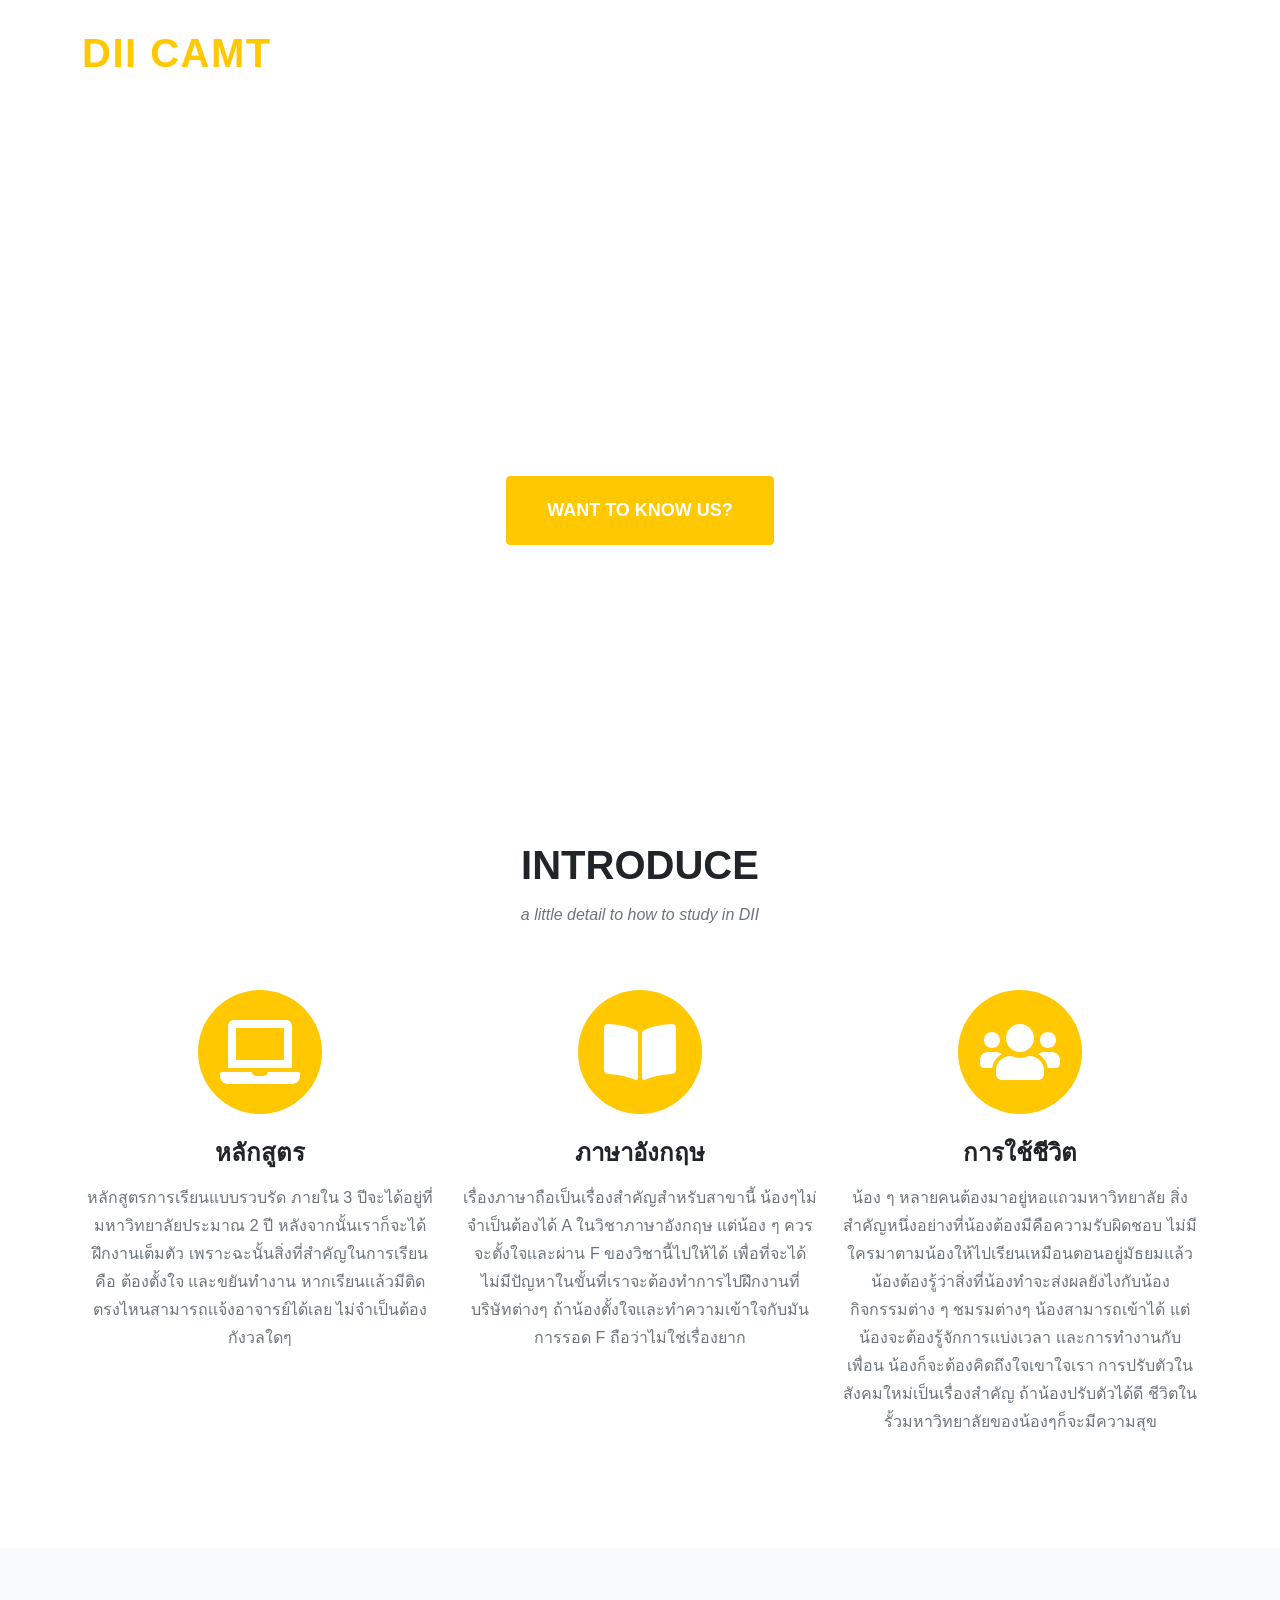
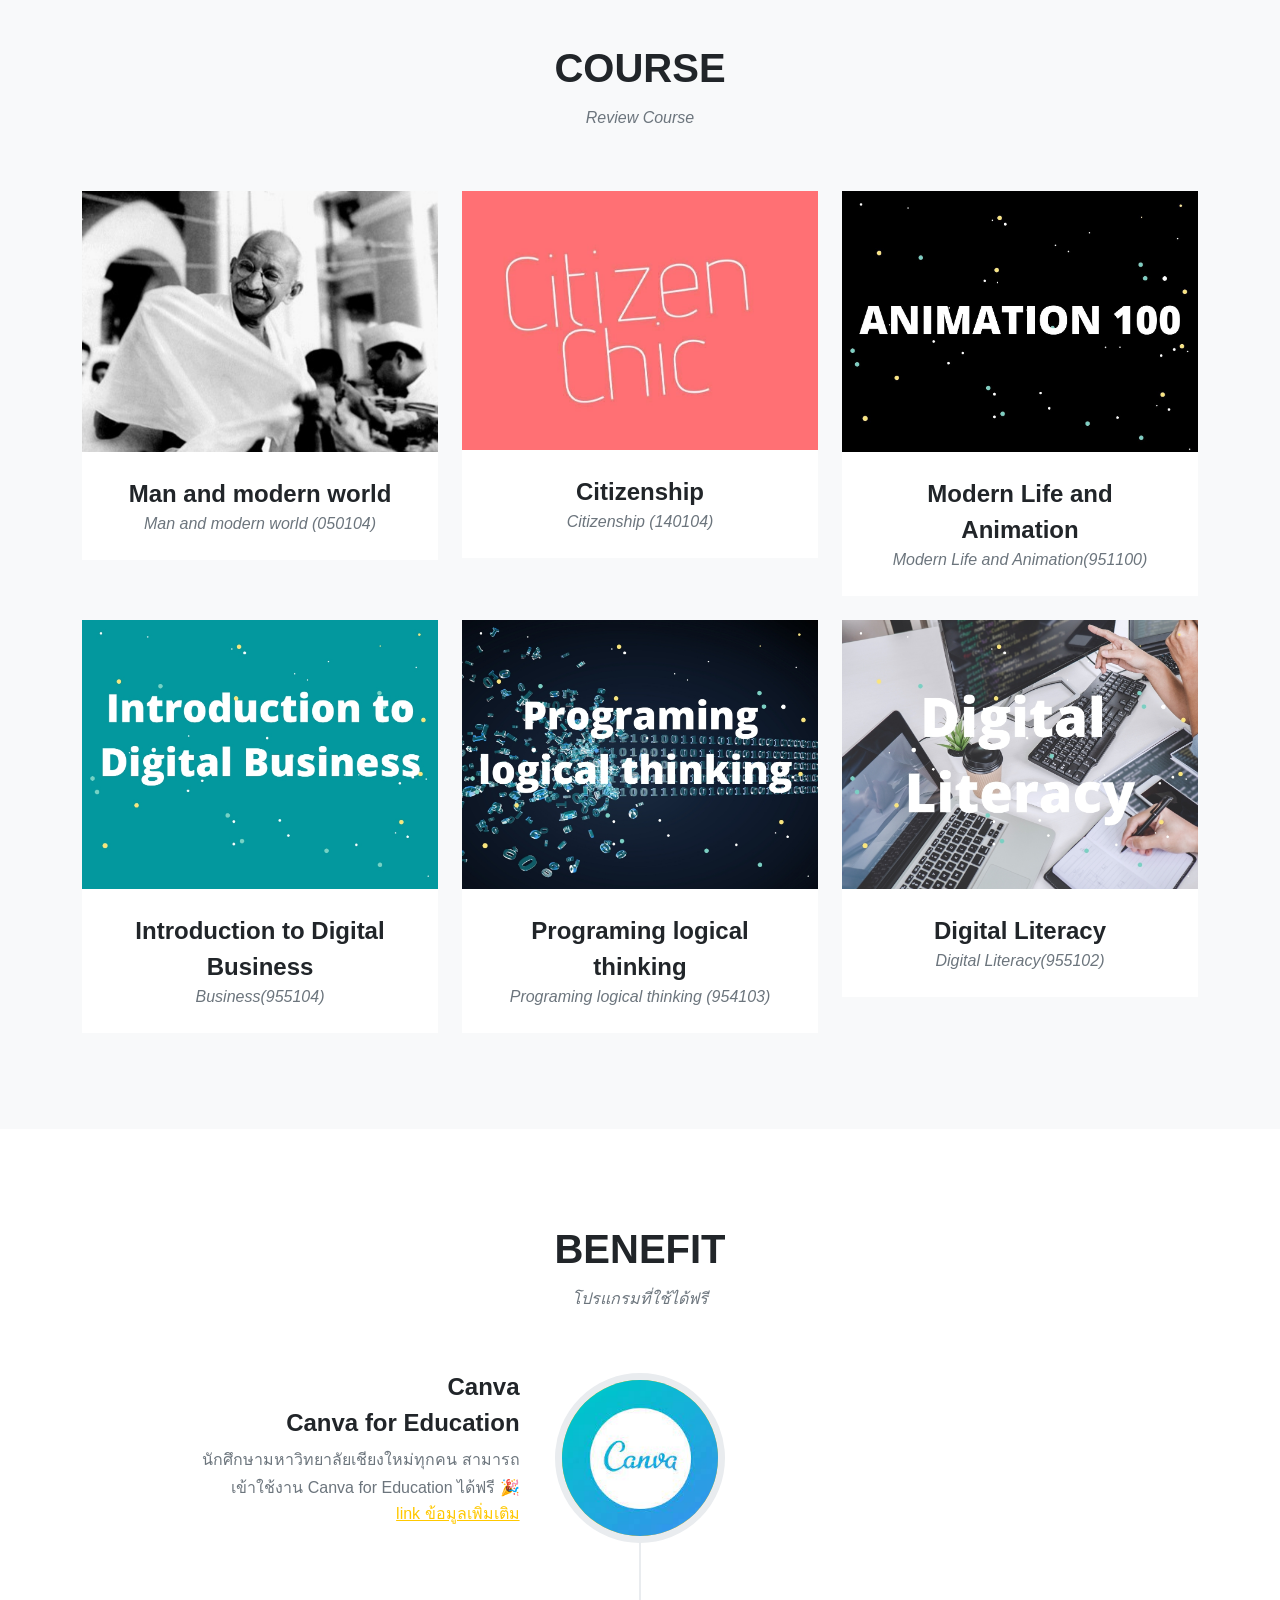
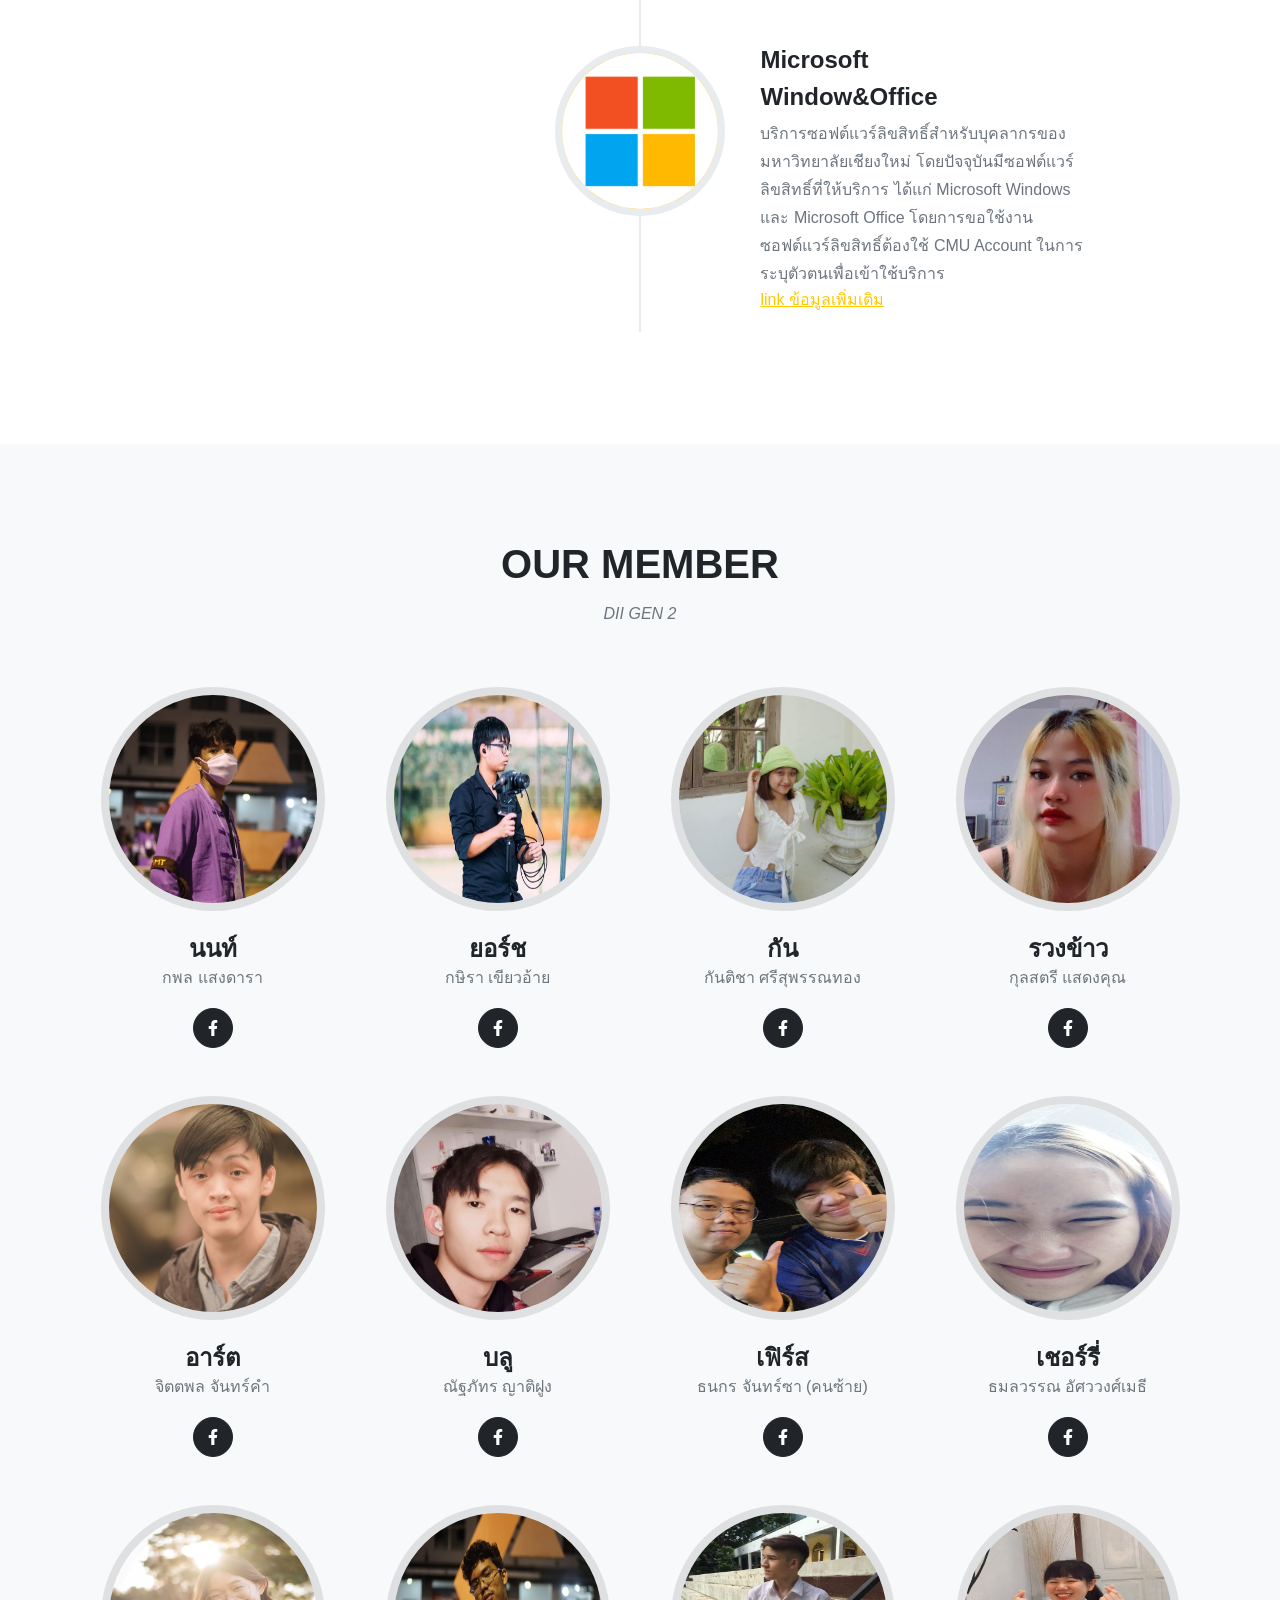
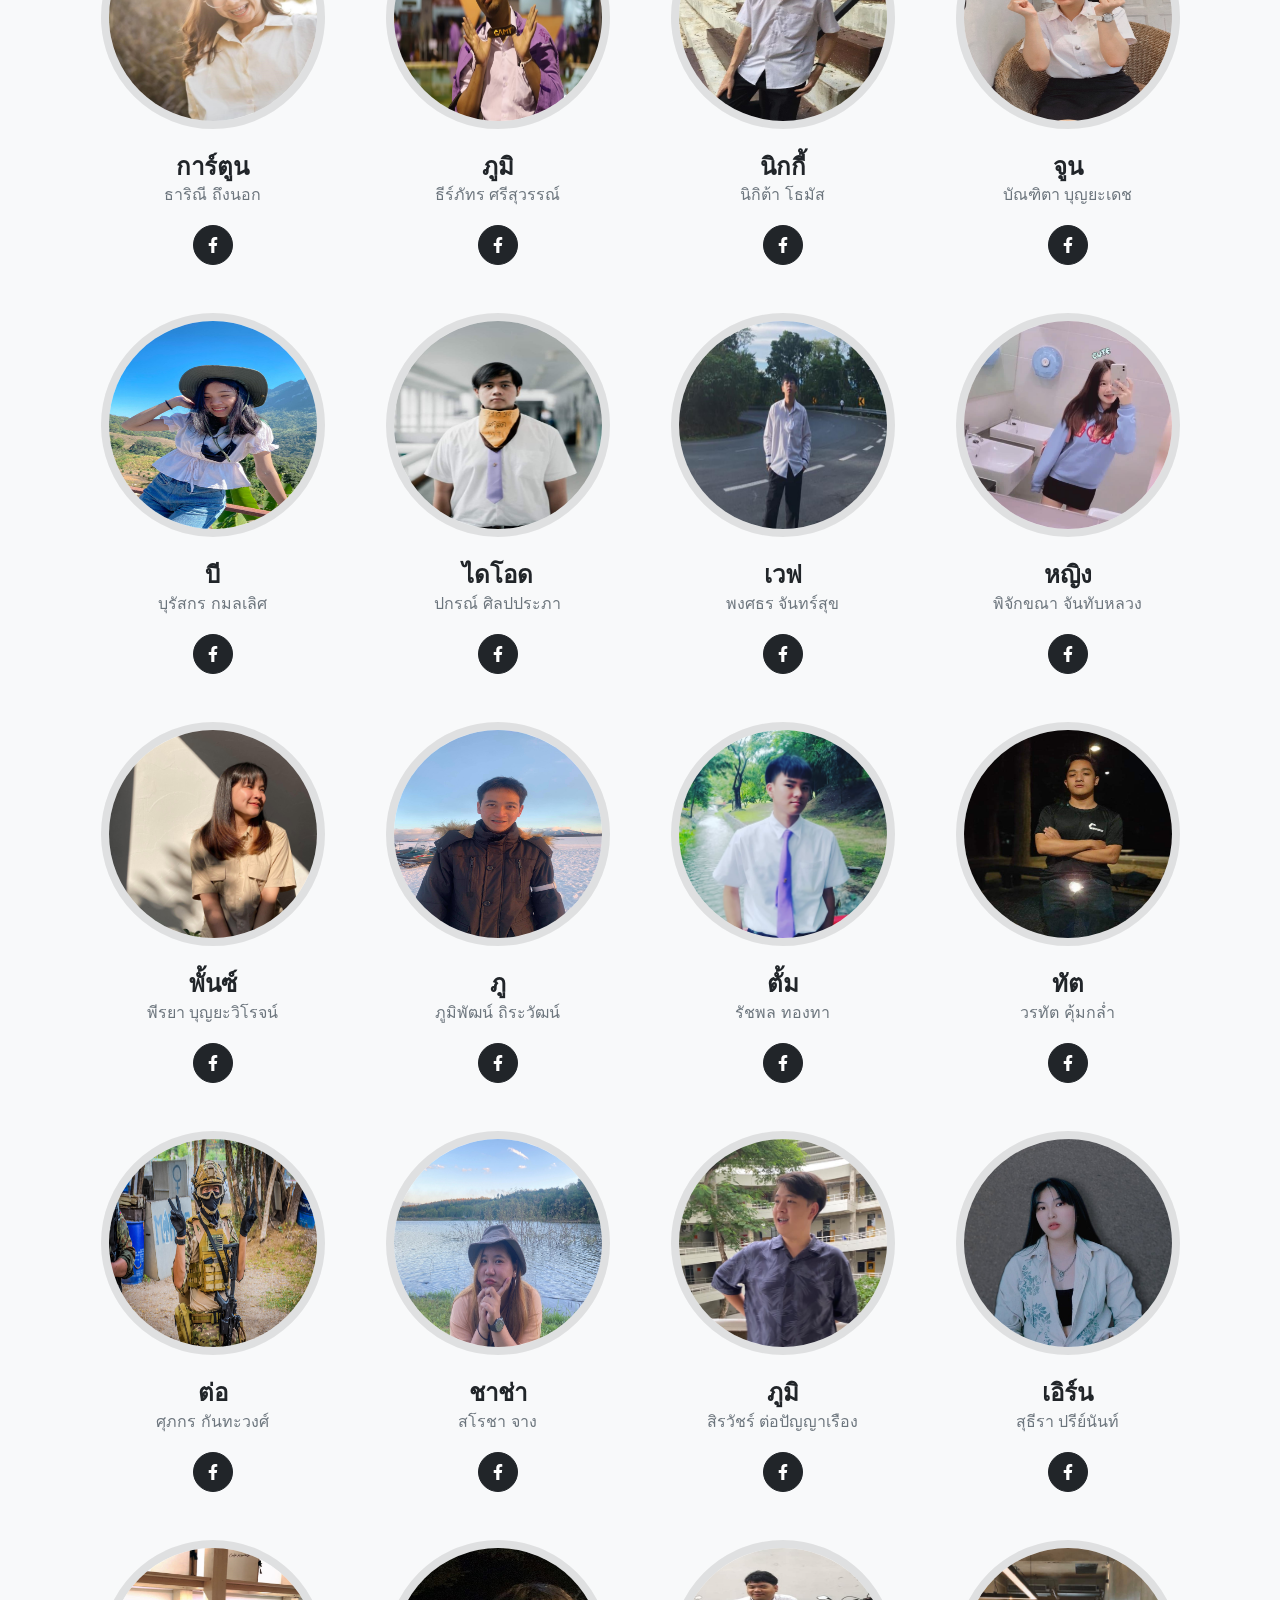
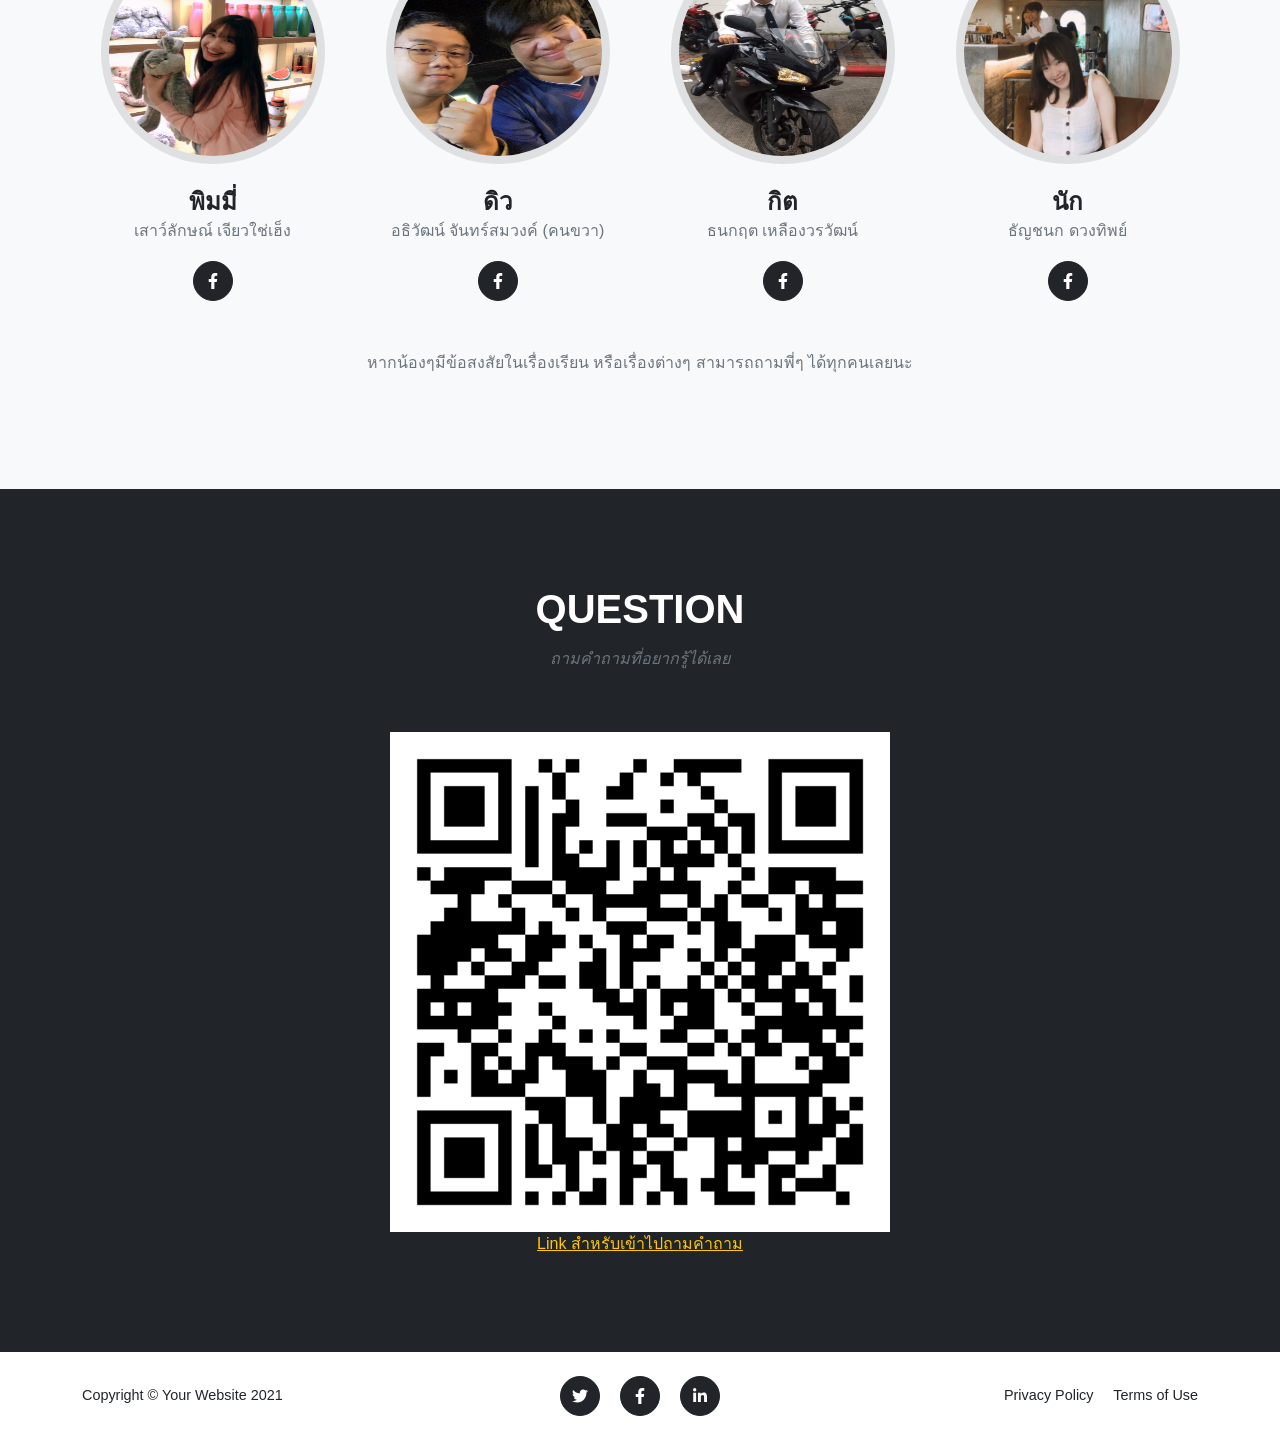
==== index.html @ f3d4d8ef "change name main file to index" ====
<!DOCTYPE html>
<!-- saved from url=(0051)https://sarocha-chang.github.io/introduce-Dii/#team -->
<html lang="en" class="fontawesome-i2svg-active fontawesome-i2svg-complete"><head><meta http-equiv="Content-Type" content="text/html; charset=UTF-8">
    
    <meta name="viewport" content="width=device-width, initial-scale=1, shrink-to-fit=no">
    <meta name="description" content="">
    <meta name="author" content="">
    <title>Introduce DII</title>
    <!-- Favicon-->
    <style type="text/css">svg:not(:root).svg-inline--fa{overflow:visible}.svg-inline--fa{display:inline-block;font-size:inherit;height:1em;overflow:visible;vertical-align:-.125em}.svg-inline--fa.fa-lg{vertical-align:-.225em}.svg-inline--fa.fa-w-1{width:.0625em}.svg-inline--fa.fa-w-2{width:.125em}.svg-inline--fa.fa-w-3{width:.1875em}.svg-inline--fa.fa-w-4{width:.25em}.svg-inline--fa.fa-w-5{width:.3125em}.svg-inline--fa.fa-w-6{width:.375em}.svg-inline--fa.fa-w-7{width:.4375em}.svg-inline--fa.fa-w-8{width:.5em}.svg-inline--fa.fa-w-9{width:.5625em}.svg-inline--fa.fa-w-10{width:.625em}.svg-inline--fa.fa-w-11{width:.6875em}.svg-inline--fa.fa-w-12{width:.75em}.svg-inline--fa.fa-w-13{width:.8125em}.svg-inline--fa.fa-w-14{width:.875em}.svg-inline--fa.fa-w-15{width:.9375em}.svg-inline--fa.fa-w-16{width:1em}.svg-inline--fa.fa-w-17{width:1.0625em}.svg-inline--fa.fa-w-18{width:1.125em}.svg-inline--fa.fa-w-19{width:1.1875em}.svg-inline--fa.fa-w-20{width:1.25em}.svg-inline--fa.fa-pull-left{margin-right:.3em;width:auto}.svg-inline--fa.fa-pull-right{margin-left:.3em;width:auto}.svg-inline--fa.fa-border{height:1.5em}.svg-inline--fa.fa-li{width:2em}.svg-inline--fa.fa-fw{width:1.25em}.fa-layers svg.svg-inline--fa{bottom:0;left:0;margin:auto;position:absolute;right:0;top:0}.fa-layers{display:inline-block;height:1em;position:relative;text-align:center;vertical-align:-.125em;width:1em}.fa-layers svg.svg-inline--fa{-webkit-transform-origin:center center;transform-origin:center center}.fa-layers-counter,.fa-layers-text{display:inline-block;position:absolute;text-align:center}.fa-layers-text{left:50%;top:50%;-webkit-transform:translate(-50%,-50%);transform:translate(-50%,-50%);-webkit-transform-origin:center center;transform-origin:center center}.fa-layers-counter{background-color:#ff253a;border-radius:1em;-webkit-box-sizing:border-box;box-sizing:border-box;color:#fff;height:1.5em;line-height:1;max-width:5em;min-width:1.5em;overflow:hidden;padding:.25em;right:0;text-overflow:ellipsis;top:0;-webkit-transform:scale(.25);transform:scale(.25);-webkit-transform-origin:top right;transform-origin:top right}.fa-layers-bottom-right{bottom:0;right:0;top:auto;-webkit-transform:scale(.25);transform:scale(.25);-webkit-transform-origin:bottom right;transform-origin:bottom right}.fa-layers-bottom-left{bottom:0;left:0;right:auto;top:auto;-webkit-transform:scale(.25);transform:scale(.25);-webkit-transform-origin:bottom left;transform-origin:bottom left}.fa-layers-top-right{right:0;top:0;-webkit-transform:scale(.25);transform:scale(.25);-webkit-transform-origin:top right;transform-origin:top right}.fa-layers-top-left{left:0;right:auto;top:0;-webkit-transform:scale(.25);transform:scale(.25);-webkit-transform-origin:top left;transform-origin:top left}.fa-lg{font-size:1.3333333333em;line-height:.75em;vertical-align:-.0667em}.fa-xs{font-size:.75em}.fa-sm{font-size:.875em}.fa-1x{font-size:1em}.fa-2x{font-size:2em}.fa-3x{font-size:3em}.fa-4x{font-size:4em}.fa-5x{font-size:5em}.fa-6x{font-size:6em}.fa-7x{font-size:7em}.fa-8x{font-size:8em}.fa-9x{font-size:9em}.fa-10x{font-size:10em}.fa-fw{text-align:center;width:1.25em}.fa-ul{list-style-type:none;margin-left:2.5em;padding-left:0}.fa-ul>li{position:relative}.fa-li{left:-2em;position:absolute;text-align:center;width:2em;line-height:inherit}.fa-border{border:solid .08em #eee;border-radius:.1em;padding:.2em .25em .15em}.fa-pull-left{float:left}.fa-pull-right{float:right}.fa.fa-pull-left,.fab.fa-pull-left,.fal.fa-pull-left,.far.fa-pull-left,.fas.fa-pull-left{margin-right:.3em}.fa.fa-pull-right,.fab.fa-pull-right,.fal.fa-pull-right,.far.fa-pull-right,.fas.fa-pull-right{margin-left:.3em}.fa-spin{-webkit-animation:fa-spin 2s infinite linear;animation:fa-spin 2s infinite linear}.fa-pulse{-webkit-animation:fa-spin 1s infinite steps(8);animation:fa-spin 1s infinite steps(8)}@-webkit-keyframes fa-spin{0%{-webkit-transform:rotate(0);transform:rotate(0)}100%{-webkit-transform:rotate(360deg);transform:rotate(360deg)}}@keyframes fa-spin{0%{-webkit-transform:rotate(0);transform:rotate(0)}100%{-webkit-transform:rotate(360deg);transform:rotate(360deg)}}.fa-rotate-90{-webkit-transform:rotate(90deg);transform:rotate(90deg)}.fa-rotate-180{-webkit-transform:rotate(180deg);transform:rotate(180deg)}.fa-rotate-270{-webkit-transform:rotate(270deg);transform:rotate(270deg)}.fa-flip-horizontal{-webkit-transform:scale(-1,1);transform:scale(-1,1)}.fa-flip-vertical{-webkit-transform:scale(1,-1);transform:scale(1,-1)}.fa-flip-both,.fa-flip-horizontal.fa-flip-vertical{-webkit-transform:scale(-1,-1);transform:scale(-1,-1)}:root .fa-flip-both,:root .fa-flip-horizontal,:root .fa-flip-vertical,:root .fa-rotate-180,:root .fa-rotate-270,:root .fa-rotate-90{-webkit-filter:none;filter:none}.fa-stack{display:inline-block;height:2em;position:relative;width:2.5em}.fa-stack-1x,.fa-stack-2x{bottom:0;left:0;margin:auto;position:absolute;right:0;top:0}.svg-inline--fa.fa-stack-1x{height:1em;width:1.25em}.svg-inline--fa.fa-stack-2x{height:2em;width:2.5em}.fa-inverse{color:#fff}.sr-only{border:0;clip:rect(0,0,0,0);height:1px;margin:-1px;overflow:hidden;padding:0;position:absolute;width:1px}.sr-only-focusable:active,.sr-only-focusable:focus{clip:auto;height:auto;margin:0;overflow:visible;position:static;width:auto}.svg-inline--fa .fa-primary{fill:var(--fa-primary-color,currentColor);opacity:1;opacity:var(--fa-primary-opacity,1)}.svg-inline--fa .fa-secondary{fill:var(--fa-secondary-color,currentColor);opacity:.4;opacity:var(--fa-secondary-opacity,.4)}.svg-inline--fa.fa-swap-opacity .fa-primary{opacity:.4;opacity:var(--fa-secondary-opacity,.4)}.svg-inline--fa.fa-swap-opacity .fa-secondary{opacity:1;opacity:var(--fa-primary-opacity,1)}.svg-inline--fa mask .fa-primary,.svg-inline--fa mask .fa-secondary{fill:#000}.fad.fa-inverse{color:#fff}</style><link rel="icon" type="image/x-icon" href="https://sarocha-chang.github.io/introduce-Dii/assets/logo.jpg">
    <!-- Font Awesome icons (free version)-->
    <script src="./Introduce DII_files/all.js" crossorigin="anonymous"></script>
    <!-- Google fonts-->
    <link href="./Introduce DII_files/css" rel="stylesheet" type="text/css">
    <link href="./Introduce DII_files/css(1)" rel="stylesheet" type="text/css">
    <!-- Core theme CSS (includes Bootstrap)-->
    <link href="./Introduce DII_files/styles.css" rel="stylesheet">
  <style>.d-none {
    display: none;
}
.invalid-feedback {
    display: none;
}
.btn.disabled {
    pointer-events: none;
    opacity: 0.65;
}</style></head>
  <body id="page-top" data-new-gr-c-s-check-loaded="14.1062.0" data-gr-ext-installed="" class="">
    <!-- Navigation-->
    <nav class="navbar navbar-expand-lg navbar-dark fixed-top" id="mainNav">
      <div class="container">
        <a class="navbar-brand" href="https://sarocha-chang.github.io/introduce-Dii/#page-top"><h1>DII CAMT</h1></a>
        <button class="navbar-toggler collapsed" type="button" data-bs-toggle="collapse" data-bs-target="#navbarResponsive" aria-controls="navbarResponsive" aria-expanded="false" aria-label="Toggle navigation">
          Menu
          <svg class="svg-inline--fa fa-bars fa-w-14 ms-1" aria-hidden="true" focusable="false" data-prefix="fas" data-icon="bars" role="img" xmlns="http://www.w3.org/2000/svg" viewBox="0 0 448 512" data-fa-i2svg=""><path fill="currentColor" d="M16 132h416c8.837 0 16-7.163 16-16V76c0-8.837-7.163-16-16-16H16C7.163 60 0 67.163 0 76v40c0 8.837 7.163 16 16 16zm0 160h416c8.837 0 16-7.163 16-16v-40c0-8.837-7.163-16-16-16H16c-8.837 0-16 7.163-16 16v40c0 8.837 7.163 16 16 16zm0 160h416c8.837 0 16-7.163 16-16v-40c0-8.837-7.163-16-16-16H16c-8.837 0-16 7.163-16 16v40c0 8.837 7.163 16 16 16z"></path></svg><!-- <i class="fas fa-bars ms-1"></i> Font Awesome fontawesome.com -->
        </button>
        <div class="navbar-collapse collapse" id="navbarResponsive">
          <ul class="navbar-nav text-uppercase ms-auto py-4 py-lg-0">
            <li class="nav-item">
              <a class="nav-link active" href="https://sarocha-chang.github.io/introduce-Dii/#services">Introduce</a>
            </li>
            <li class="nav-item">
              <a class="nav-link" href="https://sarocha-chang.github.io/introduce-Dii/#portfolio">Course</a>
            </li>
            <li class="nav-item">
              <a class="nav-link" href="https://sarocha-chang.github.io/introduce-Dii/#about">Benefit</a>
            </li>
            <li class="nav-item">
              <a class="nav-link" href="https://sarocha-chang.github.io/introduce-Dii/#team">Our Member</a>
            </li>
            <li class="nav-item">
              <a class="nav-link" href="https://sarocha-chang.github.io/introduce-Dii/#contact">Question ?</a>
            </li>
          </ul>
        </div>
      </div>
    </nav>
    <!-- Masthead-->
    <header class="masthead">
      <div class="container">
        <div class="masthead-subheading">Welcome To Our Website!</div>
        <div class="masthead-heading text-uppercase">It's Nice To Meet You</div>
        <a class="btn btn-primary btn-xl text-uppercase" href="https://sarocha-chang.github.io/introduce-Dii/#services">Want to know us?
        </a>
      </div>
    </header>
    <!-- Services-->
    <section class="page-section" id="services">
      <div class="container">
        <div class="text-center">
          <h2 class="section-heading text-uppercase">Introduce</h2>
          <h3 class="section-subheading text-muted">
            a little detail to how to study in DII
          </h3>
        </div>
        <div class="row text-center">
          <div class="col-md-4">
            <span class="fa-stack fa-4x">
              <svg class="svg-inline--fa fa-circle fa-w-16 fa-stack-2x text-primary" aria-hidden="true" focusable="false" data-prefix="fas" data-icon="circle" role="img" xmlns="http://www.w3.org/2000/svg" viewBox="0 0 512 512" data-fa-i2svg=""><path fill="currentColor" d="M256 8C119 8 8 119 8 256s111 248 248 248 248-111 248-248S393 8 256 8z"></path></svg><!-- <i class="fas fa-circle fa-stack-2x text-primary"></i> Font Awesome fontawesome.com -->
              <svg class="svg-inline--fa fa-laptop fa-w-20 fa-stack-1x fa-inverse" aria-hidden="true" focusable="false" data-prefix="fas" data-icon="laptop" role="img" xmlns="http://www.w3.org/2000/svg" viewBox="0 0 640 512" data-fa-i2svg=""><path fill="currentColor" d="M624 416H381.54c-.74 19.81-14.71 32-32.74 32H288c-18.69 0-33.02-17.47-32.77-32H16c-8.8 0-16 7.2-16 16v16c0 35.2 28.8 64 64 64h512c35.2 0 64-28.8 64-64v-16c0-8.8-7.2-16-16-16zM576 48c0-26.4-21.6-48-48-48H112C85.6 0 64 21.6 64 48v336h512V48zm-64 272H128V64h384v256z"></path></svg><!-- <i class="fas fa-laptop fa-stack-1x fa-inverse"></i> Font Awesome fontawesome.com -->
            </span>
            <h4 class="my-3">หลักสูตร</h4>
            <p class="text-muted">
              หลักสูตรการเรียนแบบรวบรัด ภายใน 3 ปีจะได้อยู่ที่มหาวิทยาลัยประมาณ
              2 ปี หลังจากนั้นเราก็จะได้ฝึกงานเต็มตัว
              เพราะฉะนั้นสิ่งที่สำคัญในการเรียนคือ ต้องตั้งใจ และขยันทำงาน
              หากเรียนเเล้วมีติดตรงไหนสามารถเเจ้งอาจารย์ได้เลย
              ไม่จำเป็นต้องกังวลใดๆ
            </p>
          </div>
          <div class="col-md-4">
            <span class="fa-stack fa-4x">
              <svg class="svg-inline--fa fa-circle fa-w-16 fa-stack-2x text-primary" aria-hidden="true" focusable="false" data-prefix="fas" data-icon="circle" role="img" xmlns="http://www.w3.org/2000/svg" viewBox="0 0 512 512" data-fa-i2svg=""><path fill="currentColor" d="M256 8C119 8 8 119 8 256s111 248 248 248 248-111 248-248S393 8 256 8z"></path></svg><!-- <i class="fas fa-circle fa-stack-2x text-primary"></i> Font Awesome fontawesome.com -->
              <svg class="svg-inline--fa fa-book-open fa-w-18 fa-stack-1x fa-inverse" aria-hidden="true" focusable="false" data-prefix="fas" data-icon="book-open" role="img" xmlns="http://www.w3.org/2000/svg" viewBox="0 0 576 512" data-fa-i2svg=""><path fill="currentColor" d="M542.22 32.05c-54.8 3.11-163.72 14.43-230.96 55.59-4.64 2.84-7.27 7.89-7.27 13.17v363.87c0 11.55 12.63 18.85 23.28 13.49 69.18-34.82 169.23-44.32 218.7-46.92 16.89-.89 30.02-14.43 30.02-30.66V62.75c.01-17.71-15.35-31.74-33.77-30.7zM264.73 87.64C197.5 46.48 88.58 35.17 33.78 32.05 15.36 31.01 0 45.04 0 62.75V400.6c0 16.24 13.13 29.78 30.02 30.66 49.49 2.6 149.59 12.11 218.77 46.95 10.62 5.35 23.21-1.94 23.21-13.46V100.63c0-5.29-2.62-10.14-7.27-12.99z"></path></svg><!-- <i class="fas fa-book-open fa-stack-1x fa-inverse"></i> Font Awesome fontawesome.com -->
            </span>
            <h4 class="my-3">ภาษาอังกฤษ</h4>
            <p class="text-muted">
              เรื่องภาษาถือเป็นเรื่องสำคัญสำหรับสาขานี้ น้องๆไม่จำเป็นต้องได้ A
              ในวิชาภาษาอังกฤษ แต่น้อง ๆ ควรจะตั้งใจเเละผ่าน F
              ของวิชานี้ไปให้ได้
              เพื่อที่จะได้ไม่มีปัญหาในขั้นที่เราจะต้องทำการไปฝึกงานที่บริษัทต่างๆ
              ถ้าน้องตั้งใจเเละทำความเข้าใจกับมัน การรอด F ถือว่าไม่ใช่เรื่องยาก
            </p>
          </div>
          <div class="col-md-4">
            <span class="fa-stack fa-4x">
              <svg class="svg-inline--fa fa-circle fa-w-16 fa-stack-2x text-primary" aria-hidden="true" focusable="false" data-prefix="fas" data-icon="circle" role="img" xmlns="http://www.w3.org/2000/svg" viewBox="0 0 512 512" data-fa-i2svg=""><path fill="currentColor" d="M256 8C119 8 8 119 8 256s111 248 248 248 248-111 248-248S393 8 256 8z"></path></svg><!-- <i class="fas fa-circle fa-stack-2x text-primary"></i> Font Awesome fontawesome.com -->
              <svg class="svg-inline--fa fa-users fa-w-20 fa-stack-1x fa-inverse" aria-hidden="true" focusable="false" data-prefix="fas" data-icon="users" role="img" xmlns="http://www.w3.org/2000/svg" viewBox="0 0 640 512" data-fa-i2svg=""><path fill="currentColor" d="M96 224c35.3 0 64-28.7 64-64s-28.7-64-64-64-64 28.7-64 64 28.7 64 64 64zm448 0c35.3 0 64-28.7 64-64s-28.7-64-64-64-64 28.7-64 64 28.7 64 64 64zm32 32h-64c-17.6 0-33.5 7.1-45.1 18.6 40.3 22.1 68.9 62 75.1 109.4h66c17.7 0 32-14.3 32-32v-32c0-35.3-28.7-64-64-64zm-256 0c61.9 0 112-50.1 112-112S381.9 32 320 32 208 82.1 208 144s50.1 112 112 112zm76.8 32h-8.3c-20.8 10-43.9 16-68.5 16s-47.6-6-68.5-16h-8.3C179.6 288 128 339.6 128 403.2V432c0 26.5 21.5 48 48 48h288c26.5 0 48-21.5 48-48v-28.8c0-63.6-51.6-115.2-115.2-115.2zm-223.7-13.4C161.5 263.1 145.6 256 128 256H64c-35.3 0-64 28.7-64 64v32c0 17.7 14.3 32 32 32h65.9c6.3-47.4 34.9-87.3 75.2-109.4z"></path></svg><!-- <i class="fas fa-users fa-stack-1x fa-inverse"></i> Font Awesome fontawesome.com -->
            </span>
            <h4 class="my-3">การใช้ชีวิต</h4>
            <p class="text-muted">
              น้อง ๆ หลายคนต้องมาอยู่หอแถวมหาวิทยาลัย
              สิ่งสำคัญหนึ่งอย่างที่น้องต้องมีคือความรับผิดชอบ
              ไม่มีใครมาตามน้องให้ไปเรียนเหมือนตอนอยู่มัธยมแล้ว
              น้องต้องรู้ว่าสิ่งที่น้องทำจะส่งผลยังไงกับน้อง กิจกรรมต่าง ๆ
              ชมรมต่างๆ น้องสามารถเข้าได้ แต่น้องจะต้องรู้จักการแบ่งเวลา
              เเละการทำงานกับเพื่อน น้องก็จะต้องคิดถึงใจเขาใจเรา
              การปรับตัวในสังคมใหม่เป็นเรื่องสำคัญ ถ้าน้องปรับตัวได้ดี
              ชีวิตในรั้วมหาวิทยาลัยของน้องๆก็จะมีความสุข
            </p>
          </div>
        </div>
      </div>
    </section>
    <!-- Portfolio Grid-->
    <section class="page-section bg-light" id="portfolio">
      <div class="container">
        <div class="text-center">
          <h2 class="section-heading text-uppercase">Course</h2>
          <h3 class="section-subheading text-muted">Review Course</h3>
        </div>
        <div class="row">
          <div class="col-lg-4 col-sm-6 mb-4">
            <!-- Portfolio item 1-->
            <div class="portfolio-item">
              <a class="portfolio-link" data-bs-toggle="modal" href="https://sarocha-chang.github.io/introduce-Dii/#portfolioModal1">
                <div class="portfolio-hover">
                  <div class="portfolio-hover-content">
                    <svg class="svg-inline--fa fa-plus fa-w-14 fa-3x" aria-hidden="true" focusable="false" data-prefix="fas" data-icon="plus" role="img" xmlns="http://www.w3.org/2000/svg" viewBox="0 0 448 512" data-fa-i2svg=""><path fill="currentColor" d="M416 208H272V64c0-17.67-14.33-32-32-32h-32c-17.67 0-32 14.33-32 32v144H32c-17.67 0-32 14.33-32 32v32c0 17.67 14.33 32 32 32h144v144c0 17.67 14.33 32 32 32h32c17.67 0 32-14.33 32-32V304h144c17.67 0 32-14.33 32-32v-32c0-17.67-14.33-32-32-32z"></path></svg><!-- <i class="fas fa-plus fa-3x"></i> Font Awesome fontawesome.com -->
                  </div>
                </div>
                <img class="img-fluid" src="./Introduce DII_files/man3.jpg" alt="...">
              </a>
              <div class="portfolio-caption">
                <div class="portfolio-caption-heading">
                  Man and modern world
                </div>
                <div class="portfolio-caption-subheading text-muted">
                  Man and modern world (050104)
                </div>
              </div>
            </div>
          </div>
          <div class="col-lg-4 col-sm-6 mb-4">
            <!-- Portfolio item 2-->
            <div class="portfolio-item">
              <a class="portfolio-link" data-bs-toggle="modal" href="https://sarocha-chang.github.io/introduce-Dii/#portfolioModal2">
                <div class="portfolio-hover">
                  <div class="portfolio-hover-content">
                    <svg class="svg-inline--fa fa-plus fa-w-14 fa-3x" aria-hidden="true" focusable="false" data-prefix="fas" data-icon="plus" role="img" xmlns="http://www.w3.org/2000/svg" viewBox="0 0 448 512" data-fa-i2svg=""><path fill="currentColor" d="M416 208H272V64c0-17.67-14.33-32-32-32h-32c-17.67 0-32 14.33-32 32v144H32c-17.67 0-32 14.33-32 32v32c0 17.67 14.33 32 32 32h144v144c0 17.67 14.33 32 32 32h32c17.67 0 32-14.33 32-32V304h144c17.67 0 32-14.33 32-32v-32c0-17.67-14.33-32-32-32z"></path></svg><!-- <i class="fas fa-plus fa-3x"></i> Font Awesome fontawesome.com -->
                  </div>
                </div>
                <img class="img-fluid" src="./Introduce DII_files/citi.jpg" alt="...">
              </a>
              <div class="portfolio-caption">
                <div class="portfolio-caption-heading">Citizenship</div>
                <div class="portfolio-caption-subheading text-muted">
                  Citizenship (140104)
                </div>
              </div>
            </div>
          </div>
          <div class="col-lg-4 col-sm-6 mb-4">
            <!-- Portfolio item 3-->
            <div class="portfolio-item">
              <a class="portfolio-link" data-bs-toggle="modal" href="https://sarocha-chang.github.io/introduce-Dii/#portfolioModal3">
                <div class="portfolio-hover">
                  <div class="portfolio-hover-content">
                    <svg class="svg-inline--fa fa-plus fa-w-14 fa-3x" aria-hidden="true" focusable="false" data-prefix="fas" data-icon="plus" role="img" xmlns="http://www.w3.org/2000/svg" viewBox="0 0 448 512" data-fa-i2svg=""><path fill="currentColor" d="M416 208H272V64c0-17.67-14.33-32-32-32h-32c-17.67 0-32 14.33-32 32v144H32c-17.67 0-32 14.33-32 32v32c0 17.67 14.33 32 32 32h144v144c0 17.67 14.33 32 32 32h32c17.67 0 32-14.33 32-32V304h144c17.67 0 32-14.33 32-32v-32c0-17.67-14.33-32-32-32z"></path></svg><!-- <i class="fas fa-plus fa-3x"></i> Font Awesome fontawesome.com -->
                  </div>
                </div>
                <img class="img-fluid" src="./Introduce DII_files/ani.jpg" alt="...">
              </a>
              <div class="portfolio-caption">
                <div class="portfolio-caption-heading">Modern Life and Animation</div>
                <div class="portfolio-caption-subheading text-muted">
                    Modern Life and Animation(951100)
                </div>
              </div>
            </div>
          </div>
          <div class="col-lg-4 col-sm-6 mb-4 mb-lg-0">
            <!-- Portfolio item 4-->
            <div class="portfolio-item">
              <a class="portfolio-link" data-bs-toggle="modal" href="https://sarocha-chang.github.io/introduce-Dii/#portfolioModal4">
                <div class="portfolio-hover">
                  <div class="portfolio-hover-content">
                    <svg class="svg-inline--fa fa-plus fa-w-14 fa-3x" aria-hidden="true" focusable="false" data-prefix="fas" data-icon="plus" role="img" xmlns="http://www.w3.org/2000/svg" viewBox="0 0 448 512" data-fa-i2svg=""><path fill="currentColor" d="M416 208H272V64c0-17.67-14.33-32-32-32h-32c-17.67 0-32 14.33-32 32v144H32c-17.67 0-32 14.33-32 32v32c0 17.67 14.33 32 32 32h144v144c0 17.67 14.33 32 32 32h32c17.67 0 32-14.33 32-32V304h144c17.67 0 32-14.33 32-32v-32c0-17.67-14.33-32-32-32z"></path></svg><!-- <i class="fas fa-plus fa-3x"></i> Font Awesome fontawesome.com -->
                  </div>
                </div>
                <img class="img-fluid" src="./Introduce DII_files/bs.jpg" alt="...">
              </a>
              <div class="portfolio-caption">
                <div class="portfolio-caption-heading">Introduction to Digital Business</div>
                <div class="portfolio-caption-subheading text-muted">
                    Business(955104)
                </div>
              </div>
            </div>
          </div>
          <div class="col-lg-4 col-sm-6 mb-4 mb-sm-0">
            <!-- Portfolio item 5-->
            <div class="portfolio-item">
              <a class="portfolio-link" data-bs-toggle="modal" href="https://sarocha-chang.github.io/introduce-Dii/#portfolioModal5">
                <div class="portfolio-hover">
                  <div class="portfolio-hover-content">
                    <svg class="svg-inline--fa fa-plus fa-w-14 fa-3x" aria-hidden="true" focusable="false" data-prefix="fas" data-icon="plus" role="img" xmlns="http://www.w3.org/2000/svg" viewBox="0 0 448 512" data-fa-i2svg=""><path fill="currentColor" d="M416 208H272V64c0-17.67-14.33-32-32-32h-32c-17.67 0-32 14.33-32 32v144H32c-17.67 0-32 14.33-32 32v32c0 17.67 14.33 32 32 32h144v144c0 17.67 14.33 32 32 32h32c17.67 0 32-14.33 32-32V304h144c17.67 0 32-14.33 32-32v-32c0-17.67-14.33-32-32-32z"></path></svg><!-- <i class="fas fa-plus fa-3x"></i> Font Awesome fontawesome.com -->
                  </div>
                </div>
                <img class="img-fluid" src="./Introduce DII_files/pj.jpg" alt="...">
              </a>
              <div class="portfolio-caption">
                <div class="portfolio-caption-heading">Programing logical thinking 
                </div>
                <div class="portfolio-caption-subheading text-muted">
                    Programing logical thinking (954103)
                </div>
              </div>
            </div>
          </div>
          <div class="col-lg-4 col-sm-6">
            <!-- Portfolio item 6-->
            <div class="portfolio-item">
              <a class="portfolio-link" data-bs-toggle="modal" href="https://sarocha-chang.github.io/introduce-Dii/#portfolioModal6">
                <div class="portfolio-hover">
                  <div class="portfolio-hover-content">
                    <svg class="svg-inline--fa fa-plus fa-w-14 fa-3x" aria-hidden="true" focusable="false" data-prefix="fas" data-icon="plus" role="img" xmlns="http://www.w3.org/2000/svg" viewBox="0 0 448 512" data-fa-i2svg=""><path fill="currentColor" d="M416 208H272V64c0-17.67-14.33-32-32-32h-32c-17.67 0-32 14.33-32 32v144H32c-17.67 0-32 14.33-32 32v32c0 17.67 14.33 32 32 32h144v144c0 17.67 14.33 32 32 32h32c17.67 0 32-14.33 32-32V304h144c17.67 0 32-14.33 32-32v-32c0-17.67-14.33-32-32-32z"></path></svg><!-- <i class="fas fa-plus fa-3x"></i> Font Awesome fontawesome.com -->
                  </div>
                </div>
                <img class="img-fluid" src="./Introduce DII_files/dl.jpg" alt="...">
              </a>
              <div class="portfolio-caption">
                <div class="portfolio-caption-heading">Digital Literacy</div>
                <div class="portfolio-caption-subheading text-muted">
                    Digital Literacy(955102)
                </div>
              </div>
            </div>
          </div>
        </div>
      </div>
    </section>
    <!-- About-->
    <section class="page-section" id="about">
      <div class="container">
        <div class="text-center">
          <h2 class="section-heading text-uppercase">Benefit</h2>
          <h3 class="section-subheading text-muted">
            โปรแกรมที่ใช้ได้ฟรี 
          </h3>
        </div>
        <ul class="timeline">
          <li>
            <div class="timeline-image">
              <img class="rounded-circle img-fluid" src="./Introduce DII_files/1.jpg" alt="...">
            </div>
            <div class="timeline-panel">
              <div class="timeline-heading">
                <h4>Canva</h4>
                <h4 class="subheading">Canva for Education</h4>
              </div>
              <div class="timeline-body">
                <p class="text-muted">
                    นักศึกษามหาวิทยาลัยเชียงใหม่ทุกคน 
                    สามารถเข้าใช้งาน Canva for Education ได้ฟรี 🎉
                </p>
                <a href="https://tlic.cmu.ac.th/cmu-canvas/">link ข้อมูลเพิ่มเติม</a>

              </div>
            </div>
          </li>
          <li class="timeline-inverted">
            <div class="timeline-image">
              <img class="rounded-circle img-fluid" src="./Introduce DII_files/2.jpg" alt="...">
            </div>
            <div class="timeline-panel">
              <div class="timeline-heading">
                <h4>Microsoft</h4>
                <h4 class="subheading">Window&amp;Office</h4>
              </div>
              <div class="timeline-body">
                <p class="text-muted">
                    บริการซอฟต์แวร์ลิขสิทธิ์สำหรับบุคลากรของมหาวิทยาลัยเชียงใหม่ โดยปัจจุบันมีซอฟต์แวร์ลิขสิทธิ์ที่ให้บริการ ได้แก่ Microsoft Windows และ Microsoft Office โดยการขอใช้งานซอฟต์แวร์ลิขสิทธิ์ต้องใช้ CMU Account ในการระบุตัวตนเพื่อเข้าใช้บริการ
                </p>
                <a href="https://itsc.cmu.ac.th/services/54">link ข้อมูลเพิ่มเติม</a>

              </div>
            </div>
        

    </li></ul></div></section>
    <!-- Team-->
    <section class="page-section bg-light" id="team">
      <div class="container">
        <div class="text-center">
          <h2 class="section-heading text-uppercase">Our Member</h2>
          <h3 class="section-subheading text-muted">DII GEN 2</h3>
        </div>
        <div class="row">
          <div class="col-lg-3">
            <div class="team-member">
              <img class="mx-auto rounded-circle" src="./Introduce DII_files/non.jpg" alt="...">
              <h4>นนท์</h4>
              <p class="text-muted">กพล แสงดารา</p>
              <a class="btn btn-dark btn-social mx-2" href="https://www.facebook.com/maca.radis" target="_blank"><svg class="svg-inline--fa fa-facebook-f fa-w-10" aria-hidden="true" focusable="false" data-prefix="fab" data-icon="facebook-f" role="img" xmlns="http://www.w3.org/2000/svg" viewBox="0 0 320 512" data-fa-i2svg=""><path fill="currentColor" d="M279.14 288l14.22-92.66h-88.91v-60.13c0-25.35 12.42-50.06 52.24-50.06h40.42V6.26S260.43 0 225.36 0c-73.22 0-121.08 44.38-121.08 124.72v70.62H22.89V288h81.39v224h100.17V288z"></path></svg><!-- <i class="fab fa-facebook-f"></i> Font Awesome fontawesome.com --></a>
            </div>
          </div>
          <div class="col-lg-3">
            <div class="team-member">
              <img class="mx-auto rounded-circle" src="./Introduce DII_files/yot.jpg" alt="...">
              <h4>ยอร์ช</h4>
              <p class="text-muted">กษิรา เขียวอ้าย</p>
              <a class="btn btn-dark btn-social mx-2" href="https://www.facebook.com/IShiroIPhoto" target="_blank"><svg class="svg-inline--fa fa-facebook-f fa-w-10" aria-hidden="true" focusable="false" data-prefix="fab" data-icon="facebook-f" role="img" xmlns="http://www.w3.org/2000/svg" viewBox="0 0 320 512" data-fa-i2svg=""><path fill="currentColor" d="M279.14 288l14.22-92.66h-88.91v-60.13c0-25.35 12.42-50.06 52.24-50.06h40.42V6.26S260.43 0 225.36 0c-73.22 0-121.08 44.38-121.08 124.72v70.62H22.89V288h81.39v224h100.17V288z"></path></svg><!-- <i class="fab fa-facebook-f"></i> Font Awesome fontawesome.com --></a>
            </div>
          </div>
          <div class="col-lg-3">
            <div class="team-member">
              <img class="mx-auto rounded-circle" src="./Introduce DII_files/kan.jpg" alt="...">
              <h4>กัน</h4>
              <p class="text-muted">กันติชา ศรีสุพรรณทอง</p>
              <a class="btn btn-dark btn-social mx-2" href="https://www.facebook.com/kanticha.srisupanthong" target="_blank"><svg class="svg-inline--fa fa-facebook-f fa-w-10" aria-hidden="true" focusable="false" data-prefix="fab" data-icon="facebook-f" role="img" xmlns="http://www.w3.org/2000/svg" viewBox="0 0 320 512" data-fa-i2svg=""><path fill="currentColor" d="M279.14 288l14.22-92.66h-88.91v-60.13c0-25.35 12.42-50.06 52.24-50.06h40.42V6.26S260.43 0 225.36 0c-73.22 0-121.08 44.38-121.08 124.72v70.62H22.89V288h81.39v224h100.17V288z"></path></svg><!-- <i class="fab fa-facebook-f"></i> Font Awesome fontawesome.com --></a>
            </div>
          </div>
          <div class="col-lg-3">
            <div class="team-member">
              <img class="mx-auto rounded-circle" src="./Introduce DII_files/kh.jpg" alt="...">
              <h4>รวงข้าว</h4>
              <p class="text-muted">กุลสตรี แสดงคุณ</p>
              <a class="btn btn-dark btn-social mx-2" href="https://www.facebook.com/profile.php?id=100010257607167" target="_blank"><svg class="svg-inline--fa fa-facebook-f fa-w-10" aria-hidden="true" focusable="false" data-prefix="fab" data-icon="facebook-f" role="img" xmlns="http://www.w3.org/2000/svg" viewBox="0 0 320 512" data-fa-i2svg=""><path fill="currentColor" d="M279.14 288l14.22-92.66h-88.91v-60.13c0-25.35 12.42-50.06 52.24-50.06h40.42V6.26S260.43 0 225.36 0c-73.22 0-121.08 44.38-121.08 124.72v70.62H22.89V288h81.39v224h100.17V288z"></path></svg><!-- <i class="fab fa-facebook-f"></i> Font Awesome fontawesome.com --></a>
            </div>
          </div>
        </div>
        <div class="row">
          <div class="col-lg-3">
            <div class="team-member">
              <img class="mx-auto rounded-circle" src="./Introduce DII_files/art.png" alt="...">
              <h4>อาร์ต</h4>
              <p class="text-muted">จิตตพล จันทร์คำ</p>
              <a class="btn btn-dark btn-social mx-2" href="https://www.facebook.com/artjittapoun.chankum" target="_blank"><svg class="svg-inline--fa fa-facebook-f fa-w-10" aria-hidden="true" focusable="false" data-prefix="fab" data-icon="facebook-f" role="img" xmlns="http://www.w3.org/2000/svg" viewBox="0 0 320 512" data-fa-i2svg=""><path fill="currentColor" d="M279.14 288l14.22-92.66h-88.91v-60.13c0-25.35 12.42-50.06 52.24-50.06h40.42V6.26S260.43 0 225.36 0c-73.22 0-121.08 44.38-121.08 124.72v70.62H22.89V288h81.39v224h100.17V288z"></path></svg><!-- <i class="fab fa-facebook-f"></i> Font Awesome fontawesome.com --></a>
            </div>
          </div>
          <div class="col-lg-3">
            <div class="team-member">
              <img class="mx-auto rounded-circle" src="./Introduce DII_files/blue.jpg" alt="...">
              <h4>บลู</h4>
              <p class="text-muted">ณัฐภัทร ญาติฝูง</p>
              <a class="btn btn-dark btn-social mx-2" href="https://www.facebook.com/profile.php?id=100009312957393" target="_blank"><svg class="svg-inline--fa fa-facebook-f fa-w-10" aria-hidden="true" focusable="false" data-prefix="fab" data-icon="facebook-f" role="img" xmlns="http://www.w3.org/2000/svg" viewBox="0 0 320 512" data-fa-i2svg=""><path fill="currentColor" d="M279.14 288l14.22-92.66h-88.91v-60.13c0-25.35 12.42-50.06 52.24-50.06h40.42V6.26S260.43 0 225.36 0c-73.22 0-121.08 44.38-121.08 124.72v70.62H22.89V288h81.39v224h100.17V288z"></path></svg><!-- <i class="fab fa-facebook-f"></i> Font Awesome fontawesome.com --></a>
            </div>
          </div>
          <div class="col-lg-3">
            <div class="team-member">
              <img class="mx-auto rounded-circle" src="./Introduce DII_files/f-d.jpg" alt="...">
              <h4>เฟิร์ส</h4>
              <p class="text-muted">ธนกร จันทร์ซา (คนซ้าย)</p>
              <a class="btn btn-dark btn-social mx-2" href="https://www.facebook.com/NxmeLxss" target="_blank"><svg class="svg-inline--fa fa-facebook-f fa-w-10" aria-hidden="true" focusable="false" data-prefix="fab" data-icon="facebook-f" role="img" xmlns="http://www.w3.org/2000/svg" viewBox="0 0 320 512" data-fa-i2svg=""><path fill="currentColor" d="M279.14 288l14.22-92.66h-88.91v-60.13c0-25.35 12.42-50.06 52.24-50.06h40.42V6.26S260.43 0 225.36 0c-73.22 0-121.08 44.38-121.08 124.72v70.62H22.89V288h81.39v224h100.17V288z"></path></svg><!-- <i class="fab fa-facebook-f"></i> Font Awesome fontawesome.com --></a>
            </div>
          </div>
          <div class="col-lg-3">
            <div class="team-member">
              <img class="mx-auto rounded-circle" src="./Introduce DII_files/sher.jpg" alt="...">
              <h4>เชอร์รี่</h4>
              <p class="text-muted">ธมลวรรณ อัศววงศ์เมธี</p>
              <a class="btn btn-dark btn-social mx-2" href="https://www.facebook.com/thamonwan.asawawongmethee" target="_blank"><svg class="svg-inline--fa fa-facebook-f fa-w-10" aria-hidden="true" focusable="false" data-prefix="fab" data-icon="facebook-f" role="img" xmlns="http://www.w3.org/2000/svg" viewBox="0 0 320 512" data-fa-i2svg=""><path fill="currentColor" d="M279.14 288l14.22-92.66h-88.91v-60.13c0-25.35 12.42-50.06 52.24-50.06h40.42V6.26S260.43 0 225.36 0c-73.22 0-121.08 44.38-121.08 124.72v70.62H22.89V288h81.39v224h100.17V288z"></path></svg><!-- <i class="fab fa-facebook-f"></i> Font Awesome fontawesome.com --></a>
            </div>
          </div>
        </div>
        <div class="row">
          <div class="col-lg-3">
            <div class="team-member">
              <img class="mx-auto rounded-circle" src="./Introduce DII_files/toon.jpg" alt="...">
              <h4>การ์ตูน</h4>
              <p class="text-muted">ธาริณี ถึงนอก</p>
              <a class="btn btn-dark btn-social mx-2" href="https://www.facebook.com/profile.php?id=100004290282886" target="_blank"><svg class="svg-inline--fa fa-facebook-f fa-w-10" aria-hidden="true" focusable="false" data-prefix="fab" data-icon="facebook-f" role="img" xmlns="http://www.w3.org/2000/svg" viewBox="0 0 320 512" data-fa-i2svg=""><path fill="currentColor" d="M279.14 288l14.22-92.66h-88.91v-60.13c0-25.35 12.42-50.06 52.24-50.06h40.42V6.26S260.43 0 225.36 0c-73.22 0-121.08 44.38-121.08 124.72v70.62H22.89V288h81.39v224h100.17V288z"></path></svg><!-- <i class="fab fa-facebook-f"></i> Font Awesome fontawesome.com --></a>
            </div>
          </div>
          <div class="col-lg-3">
            <div class="team-member">
              <img class="mx-auto rounded-circle" src="./Introduce DII_files/doom.jpg" alt="...">
              <h4>ภูมิ</h4>
              <p class="text-muted">ธีร์ภัทร ศรีสุวรรณ์</p>
              <a class="btn btn-dark btn-social mx-2" href="https://www.facebook.com/profile.php?id=100005654862777" target="_blank"><svg class="svg-inline--fa fa-facebook-f fa-w-10" aria-hidden="true" focusable="false" data-prefix="fab" data-icon="facebook-f" role="img" xmlns="http://www.w3.org/2000/svg" viewBox="0 0 320 512" data-fa-i2svg=""><path fill="currentColor" d="M279.14 288l14.22-92.66h-88.91v-60.13c0-25.35 12.42-50.06 52.24-50.06h40.42V6.26S260.43 0 225.36 0c-73.22 0-121.08 44.38-121.08 124.72v70.62H22.89V288h81.39v224h100.17V288z"></path></svg><!-- <i class="fab fa-facebook-f"></i> Font Awesome fontawesome.com --></a>
            </div>
          </div>
          <div class="col-lg-3">
            <div class="team-member">
              <img class="mx-auto rounded-circle" src="./Introduce DII_files/nk.jpg" alt="...">
              <h4>นิกกี้</h4>
              <p class="text-muted">นิกิต้า โธมัส</p>
              <a class="btn btn-dark btn-social mx-2" href="https://www.facebook.com/tithonus.nik" target="_blank"><svg class="svg-inline--fa fa-facebook-f fa-w-10" aria-hidden="true" focusable="false" data-prefix="fab" data-icon="facebook-f" role="img" xmlns="http://www.w3.org/2000/svg" viewBox="0 0 320 512" data-fa-i2svg=""><path fill="currentColor" d="M279.14 288l14.22-92.66h-88.91v-60.13c0-25.35 12.42-50.06 52.24-50.06h40.42V6.26S260.43 0 225.36 0c-73.22 0-121.08 44.38-121.08 124.72v70.62H22.89V288h81.39v224h100.17V288z"></path></svg><!-- <i class="fab fa-facebook-f"></i> Font Awesome fontawesome.com --></a>
            </div>
          </div>
          <div class="col-lg-3">
            <div class="team-member">
              <img class="mx-auto rounded-circle" src="./Introduce DII_files/jun.jpg" alt="...">
              <h4>จูน</h4>
              <p class="text-muted">บัณฑิตา บุญยะเดช</p>
              <a class="btn btn-dark btn-social mx-2" href="https://www.facebook.com/bantita.boonyadate" target="_blank"><svg class="svg-inline--fa fa-facebook-f fa-w-10" aria-hidden="true" focusable="false" data-prefix="fab" data-icon="facebook-f" role="img" xmlns="http://www.w3.org/2000/svg" viewBox="0 0 320 512" data-fa-i2svg=""><path fill="currentColor" d="M279.14 288l14.22-92.66h-88.91v-60.13c0-25.35 12.42-50.06 52.24-50.06h40.42V6.26S260.43 0 225.36 0c-73.22 0-121.08 44.38-121.08 124.72v70.62H22.89V288h81.39v224h100.17V288z"></path></svg><!-- <i class="fab fa-facebook-f"></i> Font Awesome fontawesome.com --></a>
            </div>
          </div>
        </div>
        <div class="row">
          <div class="col-lg-3">
            <div class="team-member">
              <img class="mx-auto rounded-circle" src="./Introduce DII_files/be.jpg" alt="...">
              <h4>บี</h4>
              <p class="text-muted">บุรัสกร กมลเลิศ</p>
              <a class="btn btn-dark btn-social mx-2" href="https://www.facebook.com/bbeebu" target="_blank"><svg class="svg-inline--fa fa-facebook-f fa-w-10" aria-hidden="true" focusable="false" data-prefix="fab" data-icon="facebook-f" role="img" xmlns="http://www.w3.org/2000/svg" viewBox="0 0 320 512" data-fa-i2svg=""><path fill="currentColor" d="M279.14 288l14.22-92.66h-88.91v-60.13c0-25.35 12.42-50.06 52.24-50.06h40.42V6.26S260.43 0 225.36 0c-73.22 0-121.08 44.38-121.08 124.72v70.62H22.89V288h81.39v224h100.17V288z"></path></svg><!-- <i class="fab fa-facebook-f"></i> Font Awesome fontawesome.com --></a>
            </div>
          </div>
          <div class="col-lg-3">
            <div class="team-member">
              <img class="mx-auto rounded-circle" src="./Introduce DII_files/di.jpg" alt="...">
              <h4>ไดโอด</h4>
              <p class="text-muted">ปกรณ์ ศิลปประภา</p>
              <a class="btn btn-dark btn-social mx-2" href="https://www.facebook.com/profile.php?id=100004445347821" target="_blank"><svg class="svg-inline--fa fa-facebook-f fa-w-10" aria-hidden="true" focusable="false" data-prefix="fab" data-icon="facebook-f" role="img" xmlns="http://www.w3.org/2000/svg" viewBox="0 0 320 512" data-fa-i2svg=""><path fill="currentColor" d="M279.14 288l14.22-92.66h-88.91v-60.13c0-25.35 12.42-50.06 52.24-50.06h40.42V6.26S260.43 0 225.36 0c-73.22 0-121.08 44.38-121.08 124.72v70.62H22.89V288h81.39v224h100.17V288z"></path></svg><!-- <i class="fab fa-facebook-f"></i> Font Awesome fontawesome.com --></a>
            </div>
          </div>
          <div class="col-lg-3">
            <div class="team-member">
              <img class="mx-auto rounded-circle" src="./Introduce DII_files/wave.jpg" alt="...">
              <h4>เวฟ</h4>
              <p class="text-muted">พงศธร จันทร์สุข</p>
              <a class="btn btn-dark btn-social mx-2" href="https://www.facebook.com/wave.mbg" target="_blank"><svg class="svg-inline--fa fa-facebook-f fa-w-10" aria-hidden="true" focusable="false" data-prefix="fab" data-icon="facebook-f" role="img" xmlns="http://www.w3.org/2000/svg" viewBox="0 0 320 512" data-fa-i2svg=""><path fill="currentColor" d="M279.14 288l14.22-92.66h-88.91v-60.13c0-25.35 12.42-50.06 52.24-50.06h40.42V6.26S260.43 0 225.36 0c-73.22 0-121.08 44.38-121.08 124.72v70.62H22.89V288h81.39v224h100.17V288z"></path></svg><!-- <i class="fab fa-facebook-f"></i> Font Awesome fontawesome.com --></a>
            </div>
          </div>
          <div class="col-lg-3">
            <div class="team-member">
              <img class="mx-auto rounded-circle" src="./Introduce DII_files/ying.jpg" alt="...">
              <h4>หญิง</h4>
              <p class="text-muted">พิจักขณา จันทับหลวง</p>
              <a class="btn btn-dark btn-social mx-2" href="https://www.facebook.com/profile.php?id=100013742821600" target="_blank"><svg class="svg-inline--fa fa-facebook-f fa-w-10" aria-hidden="true" focusable="false" data-prefix="fab" data-icon="facebook-f" role="img" xmlns="http://www.w3.org/2000/svg" viewBox="0 0 320 512" data-fa-i2svg=""><path fill="currentColor" d="M279.14 288l14.22-92.66h-88.91v-60.13c0-25.35 12.42-50.06 52.24-50.06h40.42V6.26S260.43 0 225.36 0c-73.22 0-121.08 44.38-121.08 124.72v70.62H22.89V288h81.39v224h100.17V288z"></path></svg><!-- <i class="fab fa-facebook-f"></i> Font Awesome fontawesome.com --></a>
            </div>
          </div>
        </div>
        <div class="row">
          <div class="col-lg-3">
            <div class="team-member">
              <img class="mx-auto rounded-circle" src="./Introduce DII_files/pun.jpg" alt="...">
              <h4>พั้นซ์</h4>
              <p class="text-muted">พีรยา บุญยะวิโรจน์</p>
              <a class="btn btn-dark btn-social mx-2" href="https://www.facebook.com/punch.peeraya.0208" target="_blank"><svg class="svg-inline--fa fa-facebook-f fa-w-10" aria-hidden="true" focusable="false" data-prefix="fab" data-icon="facebook-f" role="img" xmlns="http://www.w3.org/2000/svg" viewBox="0 0 320 512" data-fa-i2svg=""><path fill="currentColor" d="M279.14 288l14.22-92.66h-88.91v-60.13c0-25.35 12.42-50.06 52.24-50.06h40.42V6.26S260.43 0 225.36 0c-73.22 0-121.08 44.38-121.08 124.72v70.62H22.89V288h81.39v224h100.17V288z"></path></svg><!-- <i class="fab fa-facebook-f"></i> Font Awesome fontawesome.com --></a>
            </div>
          </div>
          <div class="col-lg-3">
            <div class="team-member">
              <img class="mx-auto rounded-circle" src="./Introduce DII_files/phu.jpg" alt="...">
              <h4>ภู</h4>
              <p class="text-muted">ภูมิพัฒน์ ถิระวัฒน์</p>
              <a class="btn btn-dark btn-social mx-2" href="https://www.facebook.com/Phumipat.Thirawat" target="_blank"><svg class="svg-inline--fa fa-facebook-f fa-w-10" aria-hidden="true" focusable="false" data-prefix="fab" data-icon="facebook-f" role="img" xmlns="http://www.w3.org/2000/svg" viewBox="0 0 320 512" data-fa-i2svg=""><path fill="currentColor" d="M279.14 288l14.22-92.66h-88.91v-60.13c0-25.35 12.42-50.06 52.24-50.06h40.42V6.26S260.43 0 225.36 0c-73.22 0-121.08 44.38-121.08 124.72v70.62H22.89V288h81.39v224h100.17V288z"></path></svg><!-- <i class="fab fa-facebook-f"></i> Font Awesome fontawesome.com --></a>
            </div>
          </div>
          <div class="col-lg-3">
            <div class="team-member">
              <img class="mx-auto rounded-circle" src="./Introduce DII_files/tum.jpg" alt="...">
              <h4>ตั้ม</h4>
              <p class="text-muted">รัชพล ทองทา</p>
              <a class="btn btn-dark btn-social mx-2" href="https://www.facebook.com/profile.php?id=100005426795139" target="_blank"><svg class="svg-inline--fa fa-facebook-f fa-w-10" aria-hidden="true" focusable="false" data-prefix="fab" data-icon="facebook-f" role="img" xmlns="http://www.w3.org/2000/svg" viewBox="0 0 320 512" data-fa-i2svg=""><path fill="currentColor" d="M279.14 288l14.22-92.66h-88.91v-60.13c0-25.35 12.42-50.06 52.24-50.06h40.42V6.26S260.43 0 225.36 0c-73.22 0-121.08 44.38-121.08 124.72v70.62H22.89V288h81.39v224h100.17V288z"></path></svg><!-- <i class="fab fa-facebook-f"></i> Font Awesome fontawesome.com --></a>
            </div>
          </div>
          <div class="col-lg-3">
            <div class="team-member">
              <img class="mx-auto rounded-circle" src="./Introduce DII_files/tat.jpg" alt="...">
              <h4>ทัต</h4>
              <p class="text-muted">วรทัต คุ้มกล่ำ</p>
              <a class="btn btn-dark btn-social mx-2" href="https://www.facebook.com/woratat.kumklam" target="_blank"><svg class="svg-inline--fa fa-facebook-f fa-w-10" aria-hidden="true" focusable="false" data-prefix="fab" data-icon="facebook-f" role="img" xmlns="http://www.w3.org/2000/svg" viewBox="0 0 320 512" data-fa-i2svg=""><path fill="currentColor" d="M279.14 288l14.22-92.66h-88.91v-60.13c0-25.35 12.42-50.06 52.24-50.06h40.42V6.26S260.43 0 225.36 0c-73.22 0-121.08 44.38-121.08 124.72v70.62H22.89V288h81.39v224h100.17V288z"></path></svg><!-- <i class="fab fa-facebook-f"></i> Font Awesome fontawesome.com --></a>
            </div>
          </div>
        </div>
        <div class="row">
          <div class="col-lg-3">
            <div class="team-member">
              <img class="mx-auto rounded-circle" src="./Introduce DII_files/tor.jpg" alt="...">
              <h4>ต่อ</h4>
              <p class="text-muted">ศุภกร กันทะวงศ์</p>
              <a class="btn btn-dark btn-social mx-2" href="https://www.facebook.com/profile.php?id=100004255245403" target="_blank"><svg class="svg-inline--fa fa-facebook-f fa-w-10" aria-hidden="true" focusable="false" data-prefix="fab" data-icon="facebook-f" role="img" xmlns="http://www.w3.org/2000/svg" viewBox="0 0 320 512" data-fa-i2svg=""><path fill="currentColor" d="M279.14 288l14.22-92.66h-88.91v-60.13c0-25.35 12.42-50.06 52.24-50.06h40.42V6.26S260.43 0 225.36 0c-73.22 0-121.08 44.38-121.08 124.72v70.62H22.89V288h81.39v224h100.17V288z"></path></svg><!-- <i class="fab fa-facebook-f"></i> Font Awesome fontawesome.com --></a>
            </div>
          </div>
          <div class="col-lg-3">
            <div class="team-member">
              <img class="mx-auto rounded-circle" src="./Introduce DII_files/cc.jpg" alt="...">
              <h4>ชาช่า</h4>
              <p class="text-muted">สโรชา จาง</p>
              <a class="btn btn-dark btn-social mx-2" href="https://www.facebook.com/profile.php?id=100007854525923" target="_blank"><svg class="svg-inline--fa fa-facebook-f fa-w-10" aria-hidden="true" focusable="false" data-prefix="fab" data-icon="facebook-f" role="img" xmlns="http://www.w3.org/2000/svg" viewBox="0 0 320 512" data-fa-i2svg=""><path fill="currentColor" d="M279.14 288l14.22-92.66h-88.91v-60.13c0-25.35 12.42-50.06 52.24-50.06h40.42V6.26S260.43 0 225.36 0c-73.22 0-121.08 44.38-121.08 124.72v70.62H22.89V288h81.39v224h100.17V288z"></path></svg><!-- <i class="fab fa-facebook-f"></i> Font Awesome fontawesome.com --></a>
            </div>
          </div>
          <div class="col-lg-3">
            <div class="team-member">
              <img class="mx-auto rounded-circle" src="./Introduce DII_files/poom.jpg" alt="...">
              <h4>ภูมิ</h4>
              <p class="text-muted">สิรวัชร์ ต่อปัญญาเรือง</p>
              <a class="btn btn-dark btn-social mx-2" href="https://www.facebook.com/wuttipoom.topanyaruang" target="_blank"><svg class="svg-inline--fa fa-facebook-f fa-w-10" aria-hidden="true" focusable="false" data-prefix="fab" data-icon="facebook-f" role="img" xmlns="http://www.w3.org/2000/svg" viewBox="0 0 320 512" data-fa-i2svg=""><path fill="currentColor" d="M279.14 288l14.22-92.66h-88.91v-60.13c0-25.35 12.42-50.06 52.24-50.06h40.42V6.26S260.43 0 225.36 0c-73.22 0-121.08 44.38-121.08 124.72v70.62H22.89V288h81.39v224h100.17V288z"></path></svg><!-- <i class="fab fa-facebook-f"></i> Font Awesome fontawesome.com --></a>
            </div>
          </div>
          <div class="col-lg-3">
            <div class="team-member">
              <img class="mx-auto rounded-circle" src="./Introduce DII_files/earn.jpg" alt="...">
              <h4>เอิร์น</h4>
              <p class="text-muted">สุธีรา ปรีย์นันท์</p>
              <a class="btn btn-dark btn-social mx-2" href="https://www.facebook.com/EarnSutheeraPreenam" target="_blank"><svg class="svg-inline--fa fa-facebook-f fa-w-10" aria-hidden="true" focusable="false" data-prefix="fab" data-icon="facebook-f" role="img" xmlns="http://www.w3.org/2000/svg" viewBox="0 0 320 512" data-fa-i2svg=""><path fill="currentColor" d="M279.14 288l14.22-92.66h-88.91v-60.13c0-25.35 12.42-50.06 52.24-50.06h40.42V6.26S260.43 0 225.36 0c-73.22 0-121.08 44.38-121.08 124.72v70.62H22.89V288h81.39v224h100.17V288z"></path></svg><!-- <i class="fab fa-facebook-f"></i> Font Awesome fontawesome.com --></a>
            </div>
          </div>
        </div>
        <div class="row">
          <div class="col-lg-3">
            <div class="team-member">
              <img class="mx-auto rounded-circle" src="./Introduce DII_files/pm.jpg" alt="...">
              <h4>พิมมี่</h4>
              <p class="text-muted">เสาว์ลักษณ์ เจียวใช่เฮ็ง</p>
              <a class="btn btn-dark btn-social mx-2" href="https://www.facebook.com/pimmy.pmx" target="_blank"><svg class="svg-inline--fa fa-facebook-f fa-w-10" aria-hidden="true" focusable="false" data-prefix="fab" data-icon="facebook-f" role="img" xmlns="http://www.w3.org/2000/svg" viewBox="0 0 320 512" data-fa-i2svg=""><path fill="currentColor" d="M279.14 288l14.22-92.66h-88.91v-60.13c0-25.35 12.42-50.06 52.24-50.06h40.42V6.26S260.43 0 225.36 0c-73.22 0-121.08 44.38-121.08 124.72v70.62H22.89V288h81.39v224h100.17V288z"></path></svg><!-- <i class="fab fa-facebook-f"></i> Font Awesome fontawesome.com --></a>
            </div>
          </div>
          <div class="col-lg-3">
            <div class="team-member">
              <img class="mx-auto rounded-circle" src="./Introduce DII_files/f-d.jpg" alt="...">
              <h4>ดิว</h4>
              <p class="text-muted">อธิวัฒน์ จันทร์สมวงค์ (คนขวา)</p>
              <a class="btn btn-dark btn-social mx-2" href="https://www.facebook.com/dew.atiwat" target="_blank"><svg class="svg-inline--fa fa-facebook-f fa-w-10" aria-hidden="true" focusable="false" data-prefix="fab" data-icon="facebook-f" role="img" xmlns="http://www.w3.org/2000/svg" viewBox="0 0 320 512" data-fa-i2svg=""><path fill="currentColor" d="M279.14 288l14.22-92.66h-88.91v-60.13c0-25.35 12.42-50.06 52.24-50.06h40.42V6.26S260.43 0 225.36 0c-73.22 0-121.08 44.38-121.08 124.72v70.62H22.89V288h81.39v224h100.17V288z"></path></svg><!-- <i class="fab fa-facebook-f"></i> Font Awesome fontawesome.com --></a>
            </div>
          </div>
          <div class="col-lg-3">
            <div class="team-member">
              <img class="mx-auto rounded-circle" src="./Introduce DII_files/krit.jpg" alt="...">
              <h4>กิต</h4>
              <p class="text-muted">ธนกฤต เหลืองวรวัฒน์</p>
              <a class="btn btn-dark btn-social mx-2" href="https://www.facebook.com/profile.php?id=100009362930045" target="_blank"><svg class="svg-inline--fa fa-facebook-f fa-w-10" aria-hidden="true" focusable="false" data-prefix="fab" data-icon="facebook-f" role="img" xmlns="http://www.w3.org/2000/svg" viewBox="0 0 320 512" data-fa-i2svg=""><path fill="currentColor" d="M279.14 288l14.22-92.66h-88.91v-60.13c0-25.35 12.42-50.06 52.24-50.06h40.42V6.26S260.43 0 225.36 0c-73.22 0-121.08 44.38-121.08 124.72v70.62H22.89V288h81.39v224h100.17V288z"></path></svg><!-- <i class="fab fa-facebook-f"></i> Font Awesome fontawesome.com --></a>
            </div>
          </div>
          <div class="col-lg-3">
            <div class="team-member">
              <img class="mx-auto rounded-circle" src="./Introduce DII_files/nak.jpg" alt="...">
              <h4>นัก</h4>
              <p class="text-muted">ธัญชนก ดวงทิพย์</p>
              <a class="btn btn-dark btn-social mx-2" href="https://www.facebook.com/profile.php?id=100003524985291" target="_blank"><svg class="svg-inline--fa fa-facebook-f fa-w-10" aria-hidden="true" focusable="false" data-prefix="fab" data-icon="facebook-f" role="img" xmlns="http://www.w3.org/2000/svg" viewBox="0 0 320 512" data-fa-i2svg=""><path fill="currentColor" d="M279.14 288l14.22-92.66h-88.91v-60.13c0-25.35 12.42-50.06 52.24-50.06h40.42V6.26S260.43 0 225.36 0c-73.22 0-121.08 44.38-121.08 124.72v70.62H22.89V288h81.39v224h100.17V288z"></path></svg><!-- <i class="fab fa-facebook-f"></i> Font Awesome fontawesome.com --></a>
            </div>
          </div>
        </div>
        <div class="row">
          <div class="col-lg-8 mx-auto text-center">
            <p class="large text-muted">
              หากน้องๆมีข้อสงสัยในเรื่องเรียน หรือเรื่องต่างๆ สามารถถามพี่ๆ
              ได้ทุกคนเลยนะ
            </p>
          </div>
        </div>
      </div>
    </section>
    
    <!-- Contact-->
    <section class="page-section" id="contact">
      <div class="container">
        <div class="text-center">
          <h2 class="section-heading text-uppercase">Question</h2>
          <h3 class="section-subheading text-muted">
              ถามคำถามที่อยากรู้ได้เลย
        </h3>
        <img src="./Introduce DII_files/qr.png" alt="" width="500px">
        <div class="row">
            <div class="col-lg-8 mx-auto text-center">
              <a href="https://padlet.com/sarocha_chang/64xgl63zhfv2opmz">Link สำหรับเข้าไปถามคำถาม</a>
            </div>
          </div>
        </div>
 

      </div>
    </section>
    <!-- Footer-->
    <footer class="footer py-4">
      <div class="container">
        <div class="row align-items-center">
          <div class="col-lg-4 text-lg-start">
            Copyright © Your Website 2021
          </div>
          <div class="col-lg-4 my-3 my-lg-0">
            <a class="btn btn-dark btn-social mx-2" href="https://sarocha-chang.github.io/introduce-Dii/#!"><svg class="svg-inline--fa fa-twitter fa-w-16" aria-hidden="true" focusable="false" data-prefix="fab" data-icon="twitter" role="img" xmlns="http://www.w3.org/2000/svg" viewBox="0 0 512 512" data-fa-i2svg=""><path fill="currentColor" d="M459.37 151.716c.325 4.548.325 9.097.325 13.645 0 138.72-105.583 298.558-298.558 298.558-59.452 0-114.68-17.219-161.137-47.106 8.447.974 16.568 1.299 25.34 1.299 49.055 0 94.213-16.568 130.274-44.832-46.132-.975-84.792-31.188-98.112-72.772 6.498.974 12.995 1.624 19.818 1.624 9.421 0 18.843-1.3 27.614-3.573-48.081-9.747-84.143-51.98-84.143-102.985v-1.299c13.969 7.797 30.214 12.67 47.431 13.319-28.264-18.843-46.781-51.005-46.781-87.391 0-19.492 5.197-37.36 14.294-52.954 51.655 63.675 129.3 105.258 216.365 109.807-1.624-7.797-2.599-15.918-2.599-24.04 0-57.828 46.782-104.934 104.934-104.934 30.213 0 57.502 12.67 76.67 33.137 23.715-4.548 46.456-13.32 66.599-25.34-7.798 24.366-24.366 44.833-46.132 57.827 21.117-2.273 41.584-8.122 60.426-16.243-14.292 20.791-32.161 39.308-52.628 54.253z"></path></svg><!-- <i class="fab fa-twitter"></i> Font Awesome fontawesome.com --></a>
            <a class="btn btn-dark btn-social mx-2" href="https://sarocha-chang.github.io/introduce-Dii/#!"><svg class="svg-inline--fa fa-facebook-f fa-w-10" aria-hidden="true" focusable="false" data-prefix="fab" data-icon="facebook-f" role="img" xmlns="http://www.w3.org/2000/svg" viewBox="0 0 320 512" data-fa-i2svg=""><path fill="currentColor" d="M279.14 288l14.22-92.66h-88.91v-60.13c0-25.35 12.42-50.06 52.24-50.06h40.42V6.26S260.43 0 225.36 0c-73.22 0-121.08 44.38-121.08 124.72v70.62H22.89V288h81.39v224h100.17V288z"></path></svg><!-- <i class="fab fa-facebook-f"></i> Font Awesome fontawesome.com --></a>
            <a class="btn btn-dark btn-social mx-2" href="https://sarocha-chang.github.io/introduce-Dii/#!"><svg class="svg-inline--fa fa-linkedin-in fa-w-14" aria-hidden="true" focusable="false" data-prefix="fab" data-icon="linkedin-in" role="img" xmlns="http://www.w3.org/2000/svg" viewBox="0 0 448 512" data-fa-i2svg=""><path fill="currentColor" d="M100.28 448H7.4V148.9h92.88zM53.79 108.1C24.09 108.1 0 83.5 0 53.8a53.79 53.79 0 0 1 107.58 0c0 29.7-24.1 54.3-53.79 54.3zM447.9 448h-92.68V302.4c0-34.7-.7-79.2-48.29-79.2-48.29 0-55.69 37.7-55.69 76.7V448h-92.78V148.9h89.08v40.8h1.3c12.4-23.5 42.69-48.3 87.88-48.3 94 0 111.28 61.9 111.28 142.3V448z"></path></svg><!-- <i class="fab fa-linkedin-in"></i> Font Awesome fontawesome.com --></a>
          </div>
          <div class="col-lg-4 text-lg-end">
            <a class="link-dark text-decoration-none me-3" href="https://sarocha-chang.github.io/introduce-Dii/#!">Privacy Policy</a>
            <a class="link-dark text-decoration-none" href="https://sarocha-chang.github.io/introduce-Dii/#!">Terms of Use</a>
          </div>
        </div>
      </div>
    </footer>
    <!-- Portfolio Modals-->
    <!-- Portfolio item 1 modal popup-->
    <div class="portfolio-modal modal fade" id="portfolioModal1" tabindex="-1" role="dialog" aria-hidden="true">
      <div class="modal-dialog">
        <div class="modal-content">
          <div class="close-modal" data-bs-dismiss="modal">
            <img src="./Introduce DII_files/close-icon.svg" alt="Close modal">
          </div>
          <div class="container">
            <div class="row justify-content-center">
              <div class="col-lg-8">
                <div class="modal-body">
                  <!-- Project details-->
                  <h2 class="text-uppercase">Man and modern world</h2>
                  <p class="item-intro text-muted">อ.นฤมล ธีรวัฒน์</p>
                  <img class="img-fluid d-block mx-auto" src="./Introduce DII_files/man.jpg" alt="...">
                  <p>
                      </p><ul> 
                        - เป็นวิชาเกี่ยวกับประวัติศาสตร์การพัฒนา/การปฎิรูปประเทศเป็นวิชาที่เน้นความรู้ความจำเป็นส่วนใหญ่หลักๆของวิชาจะเป็นการสั่งงานเขียนอภิปรายตามประเด็นที่กำหนดให้
                      </ul>
                      <ul>- อาจารย์จะสั่งงานทุกสัปดาห์หรือทุกครั้งที่เรียนจบบท   คะแนนจะมาจากงานเขียนแต่ละสัปดาห์ !!มีการเช็คชื่อเข้าห้องเรียน!!</ul>
                      <ul>-ข้อสอบมิดเทอม:30ไฟนอล:30/35</ul>
                      <ul>***โปรเจคกลุ่ม(ต้องศึกษาหาความรู้เพิ่มเติ่มเกี่ยวกับเรื่องที่สอน+อภิปรายหน้าชั้นเรียน)</ul>
                      <ul>โดยรวมเป็นวิชาที่ไม่ได้เอยากมากแต่ถ้าอยากได้เอก็ขึ้นอยู่กับความขยันส่วนบุคคลแต่ไม่เอฟแน่นอน(ถ้าส่งงานครบ)</ul>
                  <p></p>
                  <ul class="list-inline">
                    <li>
                      <strong>หมวด:</strong>
                      กลุ่มวิชาศึกษาทั่วไป
                    </li>
                    <li>
                      <strong>คณะ:</strong>
                      มนุษย์ศาสตร์
                    </li>
                  </ul>
                  <button class="btn btn-primary btn-xl text-uppercase" data-bs-dismiss="modal" type="button">
                    <svg class="svg-inline--fa fa-times fa-w-11 me-1" aria-hidden="true" focusable="false" data-prefix="fas" data-icon="times" role="img" xmlns="http://www.w3.org/2000/svg" viewBox="0 0 352 512" data-fa-i2svg=""><path fill="currentColor" d="M242.72 256l100.07-100.07c12.28-12.28 12.28-32.19 0-44.48l-22.24-22.24c-12.28-12.28-32.19-12.28-44.48 0L176 189.28 75.93 89.21c-12.28-12.28-32.19-12.28-44.48 0L9.21 111.45c-12.28 12.28-12.28 32.19 0 44.48L109.28 256 9.21 356.07c-12.28 12.28-12.28 32.19 0 44.48l22.24 22.24c12.28 12.28 32.2 12.28 44.48 0L176 322.72l100.07 100.07c12.28 12.28 32.2 12.28 44.48 0l22.24-22.24c12.28-12.28 12.28-32.19 0-44.48L242.72 256z"></path></svg><!-- <i class="fas fa-times me-1"></i> Font Awesome fontawesome.com -->
                    Close
                  </button>
                </div>
              </div>
            </div>
          </div>
        </div>
      </div>
    </div>
    <!-- Portfolio item 2 modal popup-->
    <div class="portfolio-modal modal fade" id="portfolioModal2" tabindex="-1" role="dialog" aria-hidden="true">
      <div class="modal-dialog">
        <div class="modal-content">
          <div class="close-modal" data-bs-dismiss="modal">
            <img src="./Introduce DII_files/close-icon.svg" alt="Close modal">
          </div>
          <div class="container">
            <div class="row justify-content-center">
              <div class="col-lg-8">
                <div class="modal-body">
                  <!-- Project details-->
                  <h2 class="text-uppercase">Citizenship</h2>
                  <p class="item-intro text-muted">
                    <a href="https://www.facebook.com/citizenchicThailand/photos/?ref=page_internal">Page Citizen</a>
                  </p>
                  <img class="img-fluid d-block mx-auto" src="./Introduce DII_files/citi.jpg" alt="...">
                  <p>
                    </p><ul> 
                      - วิชานี้นั้นพวกพี่ๆได้เรียนผ่านวิดีโอ ออนไลน์ ซึ่งจะมีสอบออนไลน์ วิชานี้ทางด้านเนื้อหาจะเป็นภาษาไทย เน้นความจำความเข้าใจหน่อยๆ
                    </ul>
                    <ul>เนื้อหาส่วนใหญ่เกี่ยวกับ บทบาททางด้านการเมืองและปัญหาต่างๆของโลกและประเทศ</ul>
                    <ul>ชอบมีหนังให้ดู หนังจะออกข้อสอบประมาณข้อถึงสองข้อ งั้นก็ดูเถอะ ถือว่าลองดูหนังประเภทที่เราไม่ค่อยได้ดูกัน</ul>
                    <ul>-คะแนนงานกลุ่มเก็บเยอะมาก(มีงานเดียว) เก็บ 25</ul>
                    <ul>-ข้อสอบมิดเทอม:40 ไฟนอล:30/35   Quiz พี่จำไม่ได้ว่ามีเล็กน้อยหรืออาจจะไม่มีเลย</ul>
                    <ul>พูดถึงเนื้อหาว่าน่าสนใจมั้ยสำหรับพี่เนื้อหาถือว่าดีพอสมควรเลย เพราะว่า มันเอา fact ต่างๆมาบอก เปิดมุมมองที่เราไม่ค่อยรู้พอสมควรถ้าขยันเรียนนะ แนะนำพอสมควรสำหรับคนที่ชอบจำกับเข้าใจน่าจะได้คะแนนที่เยอะพอตัว</ul>
                <p></p>
                  <ul class="list-inline">
                    <li>
                      <strong>หมวด:</strong>
                      กลุ่มวิชาศึกษาทั่วไป
                    </li>
                    <li>
                      <strong>คณะ:</strong>
                      รัฐศาสตร์
                    </li>
                  </ul>
                  <button class="btn btn-primary btn-xl text-uppercase" data-bs-dismiss="modal" type="button">
                    <svg class="svg-inline--fa fa-times fa-w-11 me-1" aria-hidden="true" focusable="false" data-prefix="fas" data-icon="times" role="img" xmlns="http://www.w3.org/2000/svg" viewBox="0 0 352 512" data-fa-i2svg=""><path fill="currentColor" d="M242.72 256l100.07-100.07c12.28-12.28 12.28-32.19 0-44.48l-22.24-22.24c-12.28-12.28-32.19-12.28-44.48 0L176 189.28 75.93 89.21c-12.28-12.28-32.19-12.28-44.48 0L9.21 111.45c-12.28 12.28-12.28 32.19 0 44.48L109.28 256 9.21 356.07c-12.28 12.28-12.28 32.19 0 44.48l22.24 22.24c12.28 12.28 32.2 12.28 44.48 0L176 322.72l100.07 100.07c12.28 12.28 32.2 12.28 44.48 0l22.24-22.24c12.28-12.28 12.28-32.19 0-44.48L242.72 256z"></path></svg><!-- <i class="fas fa-times me-1"></i> Font Awesome fontawesome.com -->
                    Close
                  </button>
                </div>
              </div>
            </div>
          </div>
        </div>
      </div>
    </div>
    <!-- Portfolio item 3 modal popup-->
    <div class="portfolio-modal modal fade" id="portfolioModal3" tabindex="-1" role="dialog" aria-hidden="true">
      <div class="modal-dialog">
        <div class="modal-content">
          <div class="close-modal" data-bs-dismiss="modal">
            <img src="./Introduce DII_files/close-icon.svg" alt="Close modal">
          </div>
          <div class="container">
            <div class="row justify-content-center">
              <div class="col-lg-8">
                <div class="modal-body">
                  <!-- Project details-->
                  <h2 class="text-uppercase">Project Name</h2>
                  <p class="item-intro text-muted">
                    <a href="https://www.facebook.com/Ani100aj.mm/photos/?ref=page_internal">Page Animation 100</a>
                  </p>
                  <img class="img-fluid d-block mx-auto" src="./Introduce DII_files/ani.jpg" alt="...">
                  <p>
                    </p><ul> 
                        - วิชานี้จะเรียนเกี่ยวกับประวัติศาสตร์+พื้นฐานองค์ประกอบการสร้างanimationและภาพยนตร์(มุมกล้อง/ฉาก/แสง/สี)
                      </ul>
                      <ul> -วิชานี้เป็นวิชาที่ตอนเรียนค่อนข้างง่ายแต่จะไปหนักตรงโปรเจคง่ายกลุ่มเพราะว่าให้เวลาน้อย+เป็นช่วงเวลาใกล้ๆสอบ</ul>
                      <ul>-ส่วนข้อสอบเป็นข้อสอบแบบกากบาท(60ข้อ)เป็นข้อสอบไฟนอลอย่างเดียวเป็นข้อสอบความรู้ / ความจำเกี่ยวกับพื้นฐานanimationซะส่วนใหญ่</ul>
                      <ul>***ที่มีสอบแค่ไฟนอลเพราะว่าช่วงมิดเทอมจะเป็นโปรเจค+งานเดี่ยว***
                        (คะแนนส่วนใหญ่ได้มาจากการทำงานส่ง)</ul>
                  <p></p>
                  <ul class="list-inline">
                    <li>
                      <strong>หมวด:</strong>
                      -
                    </li>
                    <li>
                      <strong>คณะ:</strong>
                      วิทยาลัยศิลปะ สื่อ และเทคโนโลยี
                    </li>
                  </ul>
                  <button class="btn btn-primary btn-xl text-uppercase" data-bs-dismiss="modal" type="button">
                    <svg class="svg-inline--fa fa-times fa-w-11 me-1" aria-hidden="true" focusable="false" data-prefix="fas" data-icon="times" role="img" xmlns="http://www.w3.org/2000/svg" viewBox="0 0 352 512" data-fa-i2svg=""><path fill="currentColor" d="M242.72 256l100.07-100.07c12.28-12.28 12.28-32.19 0-44.48l-22.24-22.24c-12.28-12.28-32.19-12.28-44.48 0L176 189.28 75.93 89.21c-12.28-12.28-32.19-12.28-44.48 0L9.21 111.45c-12.28 12.28-12.28 32.19 0 44.48L109.28 256 9.21 356.07c-12.28 12.28-12.28 32.19 0 44.48l22.24 22.24c12.28 12.28 32.2 12.28 44.48 0L176 322.72l100.07 100.07c12.28 12.28 32.2 12.28 44.48 0l22.24-22.24c12.28-12.28 12.28-32.19 0-44.48L242.72 256z"></path></svg><!-- <i class="fas fa-times me-1"></i> Font Awesome fontawesome.com -->
                    Close
                  </button>
                </div>
              </div>
            </div>
          </div>
        </div>
      </div>
    </div>
    <!-- Portfolio item 4 modal popup-->
    <div class="portfolio-modal modal fade" id="portfolioModal4" tabindex="-1" role="dialog" aria-hidden="true">
      <div class="modal-dialog">
        <div class="modal-content">
          <div class="close-modal" data-bs-dismiss="modal">
            <img src="./Introduce DII_files/close-icon.svg" alt="Close modal">
          </div>
          <div class="container">
            <div class="row justify-content-center">
              <div class="col-lg-8">
                <div class="modal-body">
                  <!-- Project details-->
                  <h2 class="text-uppercase">Introduction to Digital Business</h2>
                  <p class="item-intro text-muted">
                    อ.วิมลบุญ จีระผานุกร
                  </p>
                  <img class="img-fluid d-block mx-auto" src="./Introduce DII_files/bs.jpg" alt="...">
                  <p>
                    </p><ul> 
                        -  วิชานี้สไลด์ภาษาอังกฤษล้วนๆเลยย ศัพท์ต่างๆทางธุรกิจออกมาเยอะพอสมควร แต่ก็จะมีคำที่เราคุ้นเคย 
                      </ul>
                      <ul> -วิชานี้เน้นจำเยอะมาก ถ้าเราจำได้จะสอบง่ายมาก ข้อสอบภาษาอังกฤษล้วน อ่านโจทย์ให้ดีอาจารย์แกชอบออกแบบ not พร้อมขีดเส้นใต้อย่างงี้ เช็คให้ดี</ul>
                      <ul>-เนื้อหาก็จะเกี่ยวกับโครงสร้างต่างๆของ business (ธุรกิจ)</ul>
                      <ul>การเก็บคะแนน อิงจากตอนปีพวกพี่ จะเป็น assignment = 30</ul>
                      <ul>เข้าห้อง มีเช็คชื่อนะ เก็บ 10  ||   midterm = 30 &amp; final = 30 </ul>
                  <p></p>
                  <ul class="list-inline">
                    <li>
                      <strong>หมวด:</strong>
                      -
                    </li>
                    <li>
                      <strong>คณะ:</strong>
                      วิทยาลัยศิลปะ สื่อ และเทคโนโลยี
                    </li>
                  </ul>
                  <button class="btn btn-primary btn-xl text-uppercase" data-bs-dismiss="modal" type="button">
                    <svg class="svg-inline--fa fa-times fa-w-11 me-1" aria-hidden="true" focusable="false" data-prefix="fas" data-icon="times" role="img" xmlns="http://www.w3.org/2000/svg" viewBox="0 0 352 512" data-fa-i2svg=""><path fill="currentColor" d="M242.72 256l100.07-100.07c12.28-12.28 12.28-32.19 0-44.48l-22.24-22.24c-12.28-12.28-32.19-12.28-44.48 0L176 189.28 75.93 89.21c-12.28-12.28-32.19-12.28-44.48 0L9.21 111.45c-12.28 12.28-12.28 32.19 0 44.48L109.28 256 9.21 356.07c-12.28 12.28-12.28 32.19 0 44.48l22.24 22.24c12.28 12.28 32.2 12.28 44.48 0L176 322.72l100.07 100.07c12.28 12.28 32.2 12.28 44.48 0l22.24-22.24c12.28-12.28 12.28-32.19 0-44.48L242.72 256z"></path></svg><!-- <i class="fas fa-times me-1"></i> Font Awesome fontawesome.com -->
                    Close
                  </button>
                </div>
              </div>
            </div>
          </div>
        </div>
      </div>
    </div>
    <!-- Portfolio item 5 modal popup-->
    <div class="portfolio-modal modal fade" id="portfolioModal5" tabindex="-1" style="display: none;" aria-hidden="true">
      <div class="modal-dialog">
        <div class="modal-content">
          <div class="close-modal" data-bs-dismiss="modal">
            <img src="./Introduce DII_files/close-icon.svg" alt="Close modal">
          </div>
          <div class="container">
            <div class="row justify-content-center">
              <div class="col-lg-8">
                <div class="modal-body">
                  <!-- Project details-->
                  <h2 class="text-uppercase">Programing logical thinking </h2>
                  <p class="item-intro text-muted">
                    อ.พร้อมพงศ์ สุกัณศีล
                  </p>
                  <img class="img-fluid d-block mx-auto" src="./Introduce DII_files/pj.jpg" alt="...">
                  <p>
                    </p><ul> 
                        -  วิชานี้เป็นพื้นฐานการเขียนโปรแกรมเป็นวิชาสำหรับปรับพื้นฐานโดยในวิชานี้จะเรียนเกี่ยวกับหลักการคิดวิเคราะห์เพื่อการแก้ปัญหาเท่านั้นจะยังไม่ได้ลงมือเขียนโปรแกรม
                      </ul>
                      <ul> -ในแต่ละภาษาอย่างจริงจัง application ที่ใช้เรียนชื่อว่า app inventor มีโปรเจคกลุ่มจากการทำงานนี้ (ปีนี้รู้คร่าวๆว่าจะเปลี่ยนโปรแกรม แต่หลักการเดิม)</ul>
                      <ul>-การเก็บคะแนนวิชานี้ก็จะมี (เกณฑ์คะแนนอาจมีการปรับเปลี่ยนแล้วแต่อาจารย์ผู้สอน)</ul>
                      <ul>1 Lecture attendance and quizzes Lecture Attendance5 % || Quiz 5%</ul>
                      <ul>2 Lab attendance: Attendance 5 %  || Achievement 5 % </ul>
                      <ul>3 Assignment 5%</ul>
                      <ul>4 Midterm Examination 25%</ul>
                      <ul>5 Final Examination 30%</ul>
                      <ul>6 Lab Examination 10%</ul>
                      <ul>7 Project Assignment 10%</ul>
                      <ul>โดยรวมวิชานี้เป็นวิชามี่ง่ายมากสำหรับคนที่มีพื้นฐานการเขียนโปรแกรมมาอยู่แล้วสามารถเก็บเอได้ง่ายๆเลย แต่ในส่วนของคนที่ไม่มีพื้นฐานเลยอาจต้องอาศัยความเข้าใจ+การศึกษาเรียนรู้เพิ่มเติมและการทำแบบฝึกหัดเข้าช่วยก็จะได้เอไม่ยากเหมือนกัน(***ต้องขยันมากกว่าเพื่อนที่มีพื้นฐาน)</ul>
                  <p></p>
                  <ul class="list-inline">
                    <li>
                      <strong>หมวด:</strong>
                      -
                    </li>
                    <li>
                      <strong>คณะ:</strong>
                      วิทยาลัยศิลปะ สื่อ และเทคโนโลยี
                    </li>
                  </ul>
                  <button class="btn btn-primary btn-xl text-uppercase" data-bs-dismiss="modal" type="button">
                    <svg class="svg-inline--fa fa-times fa-w-11 me-1" aria-hidden="true" focusable="false" data-prefix="fas" data-icon="times" role="img" xmlns="http://www.w3.org/2000/svg" viewBox="0 0 352 512" data-fa-i2svg=""><path fill="currentColor" d="M242.72 256l100.07-100.07c12.28-12.28 12.28-32.19 0-44.48l-22.24-22.24c-12.28-12.28-32.19-12.28-44.48 0L176 189.28 75.93 89.21c-12.28-12.28-32.19-12.28-44.48 0L9.21 111.45c-12.28 12.28-12.28 32.19 0 44.48L109.28 256 9.21 356.07c-12.28 12.28-12.28 32.19 0 44.48l22.24 22.24c12.28 12.28 32.2 12.28 44.48 0L176 322.72l100.07 100.07c12.28 12.28 32.2 12.28 44.48 0l22.24-22.24c12.28-12.28 12.28-32.19 0-44.48L242.72 256z"></path></svg><!-- <i class="fas fa-times me-1"></i> Font Awesome fontawesome.com -->
                    Close
                  </button>
                </div>
              </div>
            </div>
          </div>
        </div>
      </div>
    </div>
    <!-- Portfolio item 6 modal popup-->
    <div class="portfolio-modal modal fade" id="portfolioModal6" tabindex="-1" role="dialog" aria-hidden="true">
      <div class="modal-dialog">
        <div class="modal-content">
          <div class="close-modal" data-bs-dismiss="modal">
            <img src="./Introduce DII_files/close-icon.svg" alt="Close modal">
          </div>
          <div class="container">
            <div class="row justify-content-center">
              <div class="col-lg-8">
                <div class="modal-body">
                  <!-- Project details-->
                  <h2 class="text-uppercase">Digital Literacy</h2>
                  <p class="item-intro text-muted">
                    อ.จิรพิพัฒน์  ธัญพงษ์ภัทร
                </p>
                  <img class="img-fluid d-block mx-auto" src="./Introduce DII_files/dl.jpg" alt="...">
                  <p>
                   </p><ul>-วิชานี้มี 2 ส่วนหลักๆ หนึ่งความจำ ความเข้าใจ  สองการใช้ โปรแกรมพื้นฐานต่างๆ อย่างเช่น Word, PowerPoint, Excel </ul>
                   <ul> สไลด์อังกฤษเหมือนเดิม แต่สอนภาษาไทย มีคะแนนงาน lab &amp; quiz พอสมควรแนะนำให้ขยันทำ</ul>
                   <ul> ส่วนข้อสอบ(อังกฤษ) ออกรอบด้านเกี่ยวกับความรู้ดิจิตอลที่เรียนๆมา กระบวนการคิดคำนวน การใช้โปรแกรม</ul>
                   <ul>-การเก็บคะแนนวิชานี้ก็จะมี (เกณฑ์คะแนนอาจมีการปรับเปลี่ยนแล้วแต่อาจารย์ผู้สอน)</ul>
                   <ul>1 Attandance : 10 (อาจารย์เช็คชื่อนะ) </ul>
                   <ul>2 Quiz 10 % </ul>
                   <ul>3 Lab Assignment 20%</ul>
                   <ul>4 Lab exam (มีสองครั้ง ครั้งละ 5) 10%</ul>
                   <ul>5 Midterm Examination 25%</ul>
                   <ul>6 Final Examination 25%</ul>
                  <p></p>
                  <ul class="list-inline">
                    <li>
                      <strong>หมวด:</strong>
                      -
                    </li>
                    <li>
                      <strong>คณะ:</strong>
                      วิทยาลัยศิลปะ สื่อ และเทคโนโลยี
                    </li>
                  </ul>
                  <button class="btn btn-primary btn-xl text-uppercase" data-bs-dismiss="modal" type="button">
                    <svg class="svg-inline--fa fa-times fa-w-11 me-1" aria-hidden="true" focusable="false" data-prefix="fas" data-icon="times" role="img" xmlns="http://www.w3.org/2000/svg" viewBox="0 0 352 512" data-fa-i2svg=""><path fill="currentColor" d="M242.72 256l100.07-100.07c12.28-12.28 12.28-32.19 0-44.48l-22.24-22.24c-12.28-12.28-32.19-12.28-44.48 0L176 189.28 75.93 89.21c-12.28-12.28-32.19-12.28-44.48 0L9.21 111.45c-12.28 12.28-12.28 32.19 0 44.48L109.28 256 9.21 356.07c-12.28 12.28-12.28 32.19 0 44.48l22.24 22.24c12.28 12.28 32.2 12.28 44.48 0L176 322.72l100.07 100.07c12.28 12.28 32.2 12.28 44.48 0l22.24-22.24c12.28-12.28 12.28-32.19 0-44.48L242.72 256z"></path></svg><!-- <i class="fas fa-times me-1"></i> Font Awesome fontawesome.com -->
                    Close Project
                  </button>
                </div>
              </div>
            </div>
          </div>
        </div>
      </div>
    </div>
    <!-- Bootstrap core JS-->
    <script src="./Introduce DII_files/bootstrap.bundle.min.js"></script>
    <!-- Core theme JS-->
    <script src="./Introduce DII_files/scripts.js"></script>
    <!-- * * * * * * * * * * * * * * * * * * * * * * * * * * * * * * * * * * * * * * * *-->
    <!-- * *                               SB Forms JS                               * *-->
    <!-- * * Activate your form at https://startbootstrap.com/solution/contact-forms * *-->
    <!-- * * * * * * * * * * * * * * * * * * * * * * * * * * * * * * * * * * * * * * * *-->
    <script src="./Introduce DII_files/sb-forms-latest.js"></script>
  

</body><grammarly-desktop-integration data-grammarly-shadow-root="true"></grammarly-desktop-integration></html>
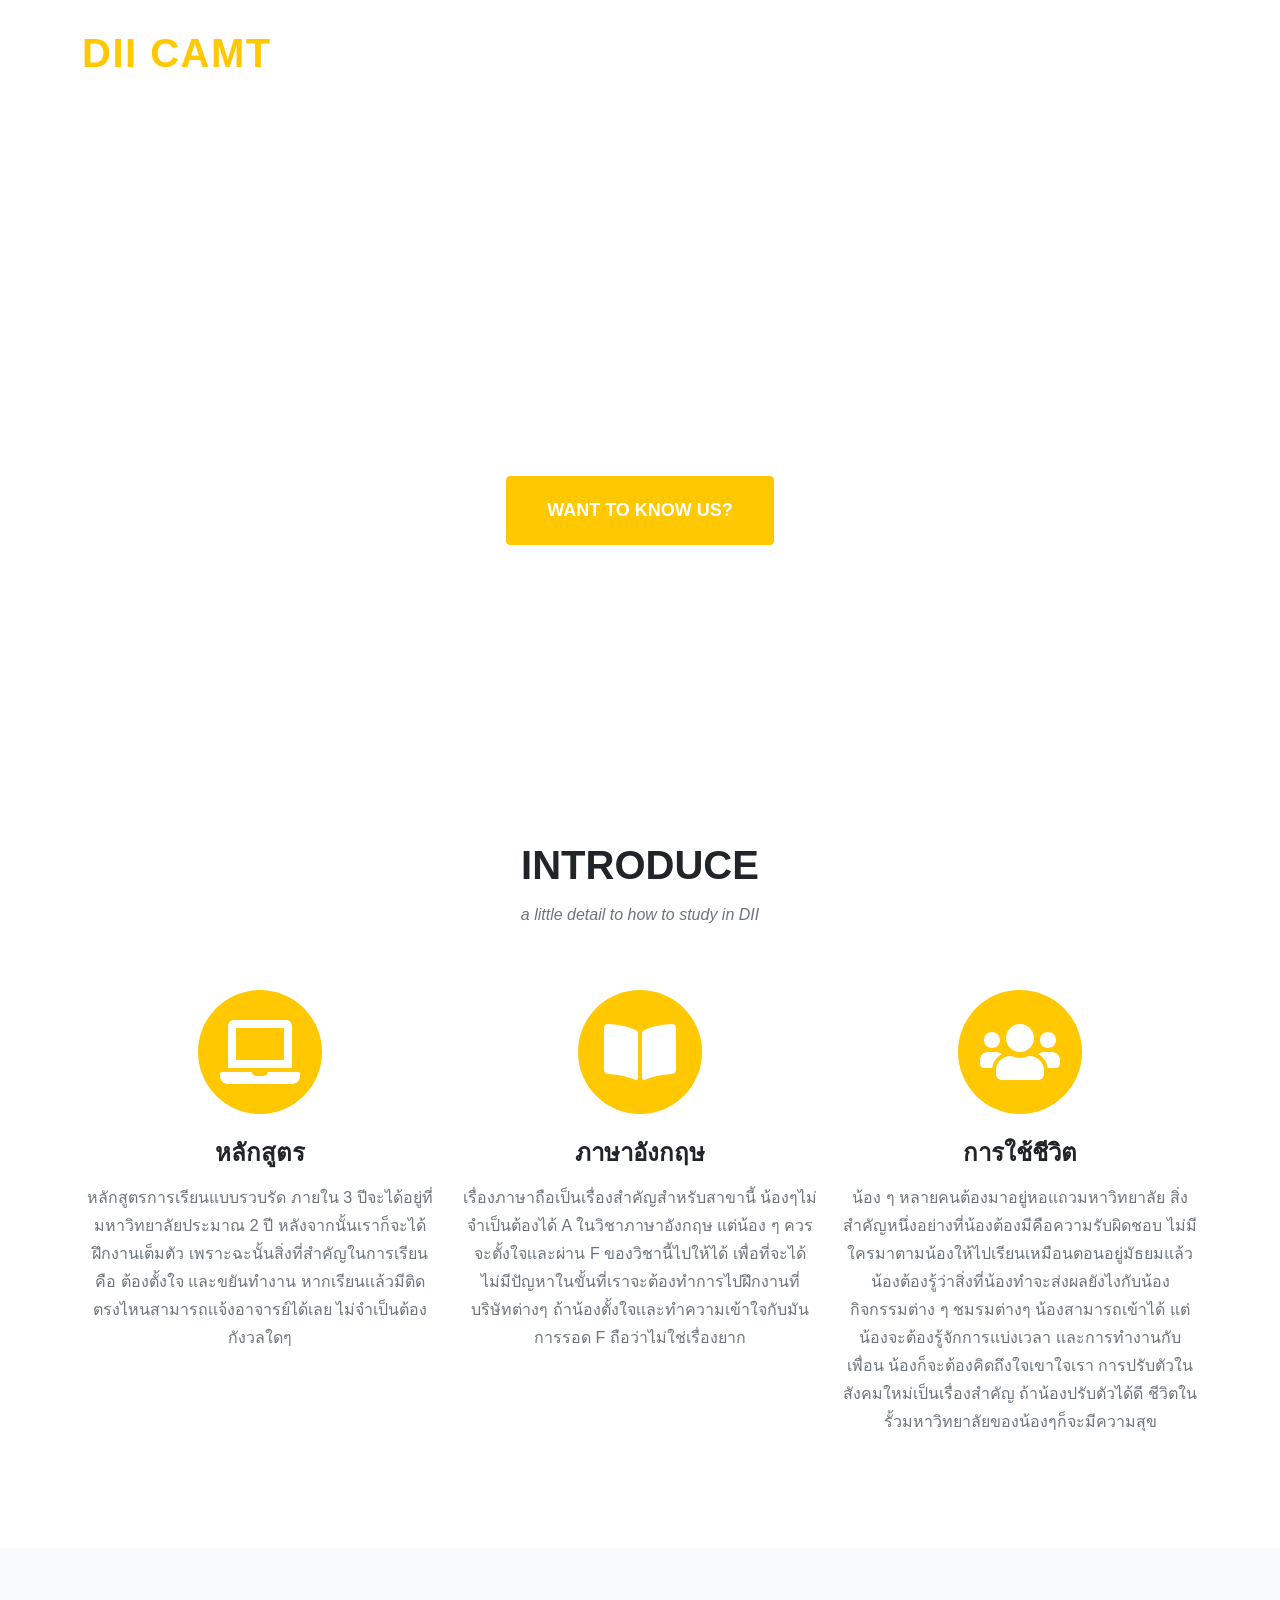
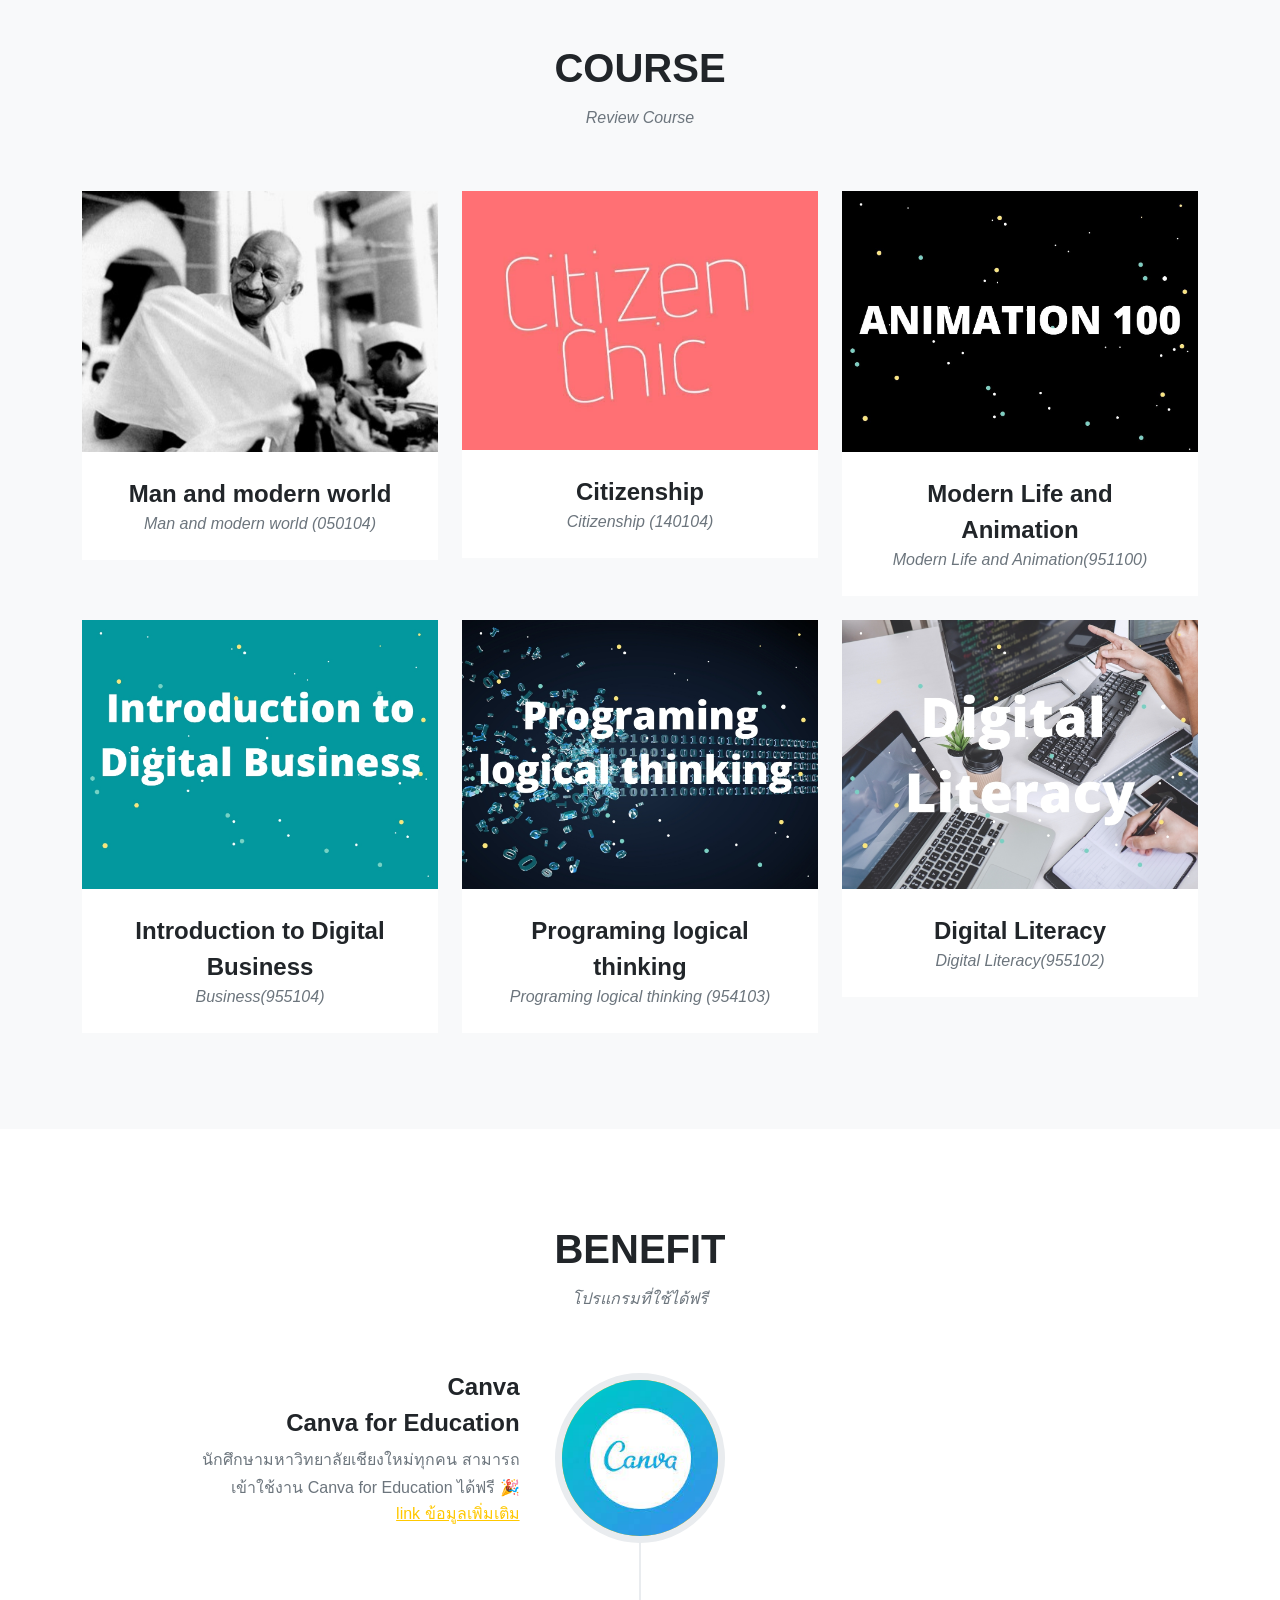
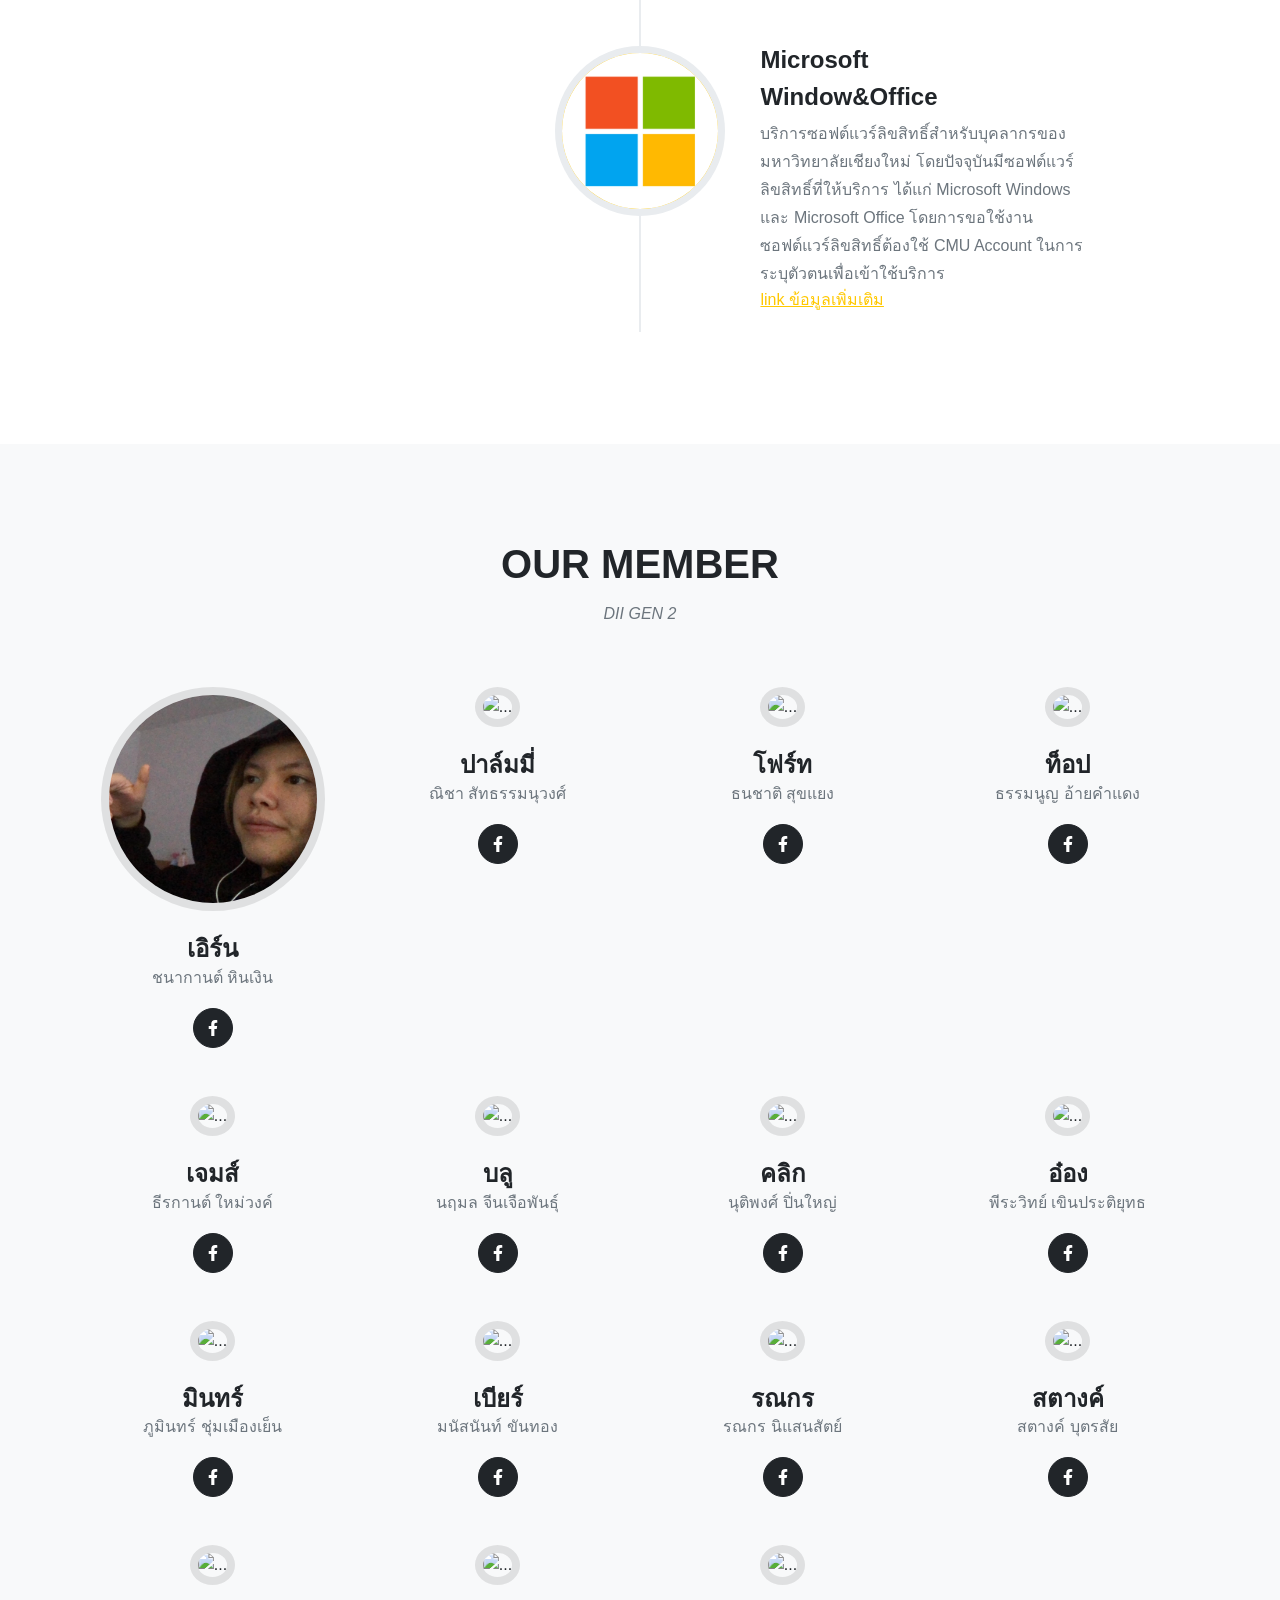
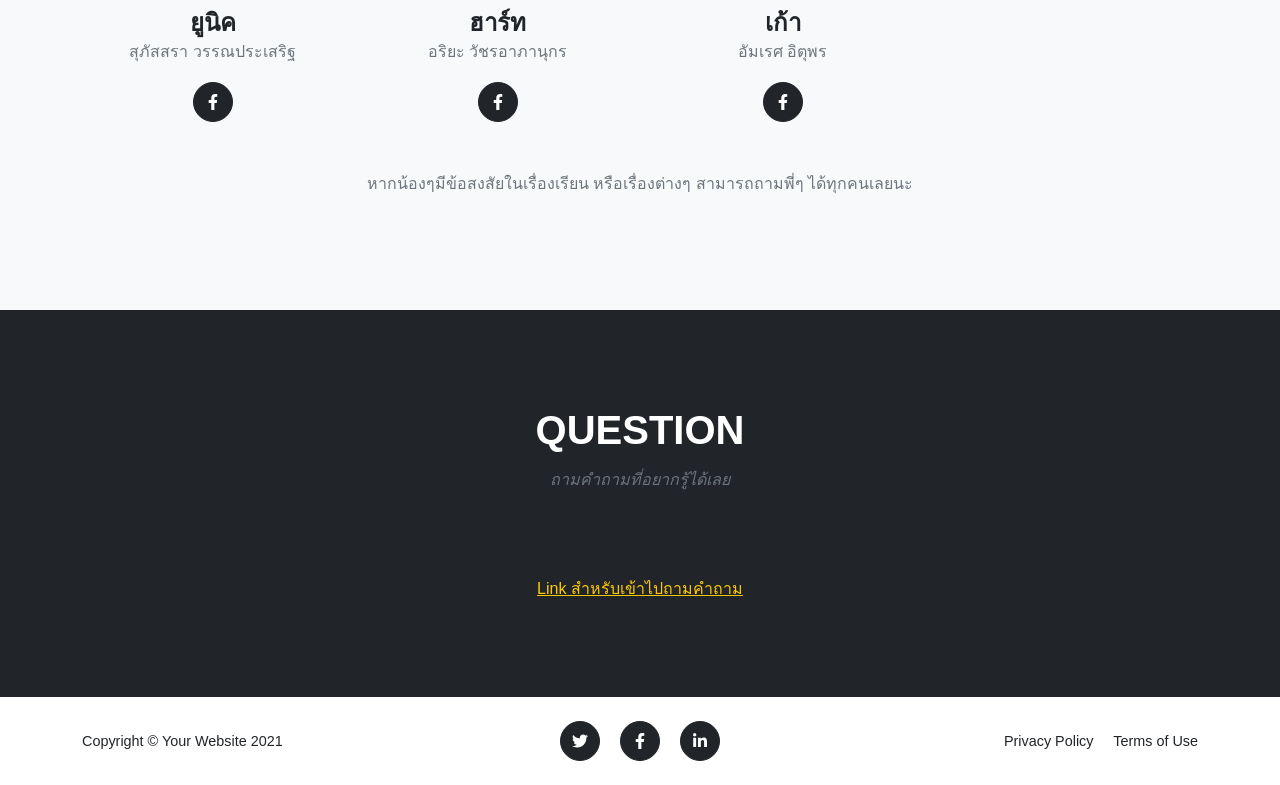
==== commit 0824ca92: "done" ====
--- a/index.html
+++ b/index.html
@@ -1,5 +1,5 @@
 <!DOCTYPE html>
-<!-- saved from url=(0051)https://sarocha-chang.github.io/introduce-Dii/#team -->
+<!-- saved from url=(0051)./#team -->
 <html lang="en" class="fontawesome-i2svg-active fontawesome-i2svg-complete"><head><meta http-equiv="Content-Type" content="text/html; charset=UTF-8">
     
     <meta name="viewport" content="width=device-width, initial-scale=1, shrink-to-fit=no">
@@ -7,7 +7,7 @@
     <meta name="author" content="">
     <title>Introduce DII</title>
     <!-- Favicon-->
-    <style type="text/css">svg:not(:root).svg-inline--fa{overflow:visible}.svg-inline--fa{display:inline-block;font-size:inherit;height:1em;overflow:visible;vertical-align:-.125em}.svg-inline--fa.fa-lg{vertical-align:-.225em}.svg-inline--fa.fa-w-1{width:.0625em}.svg-inline--fa.fa-w-2{width:.125em}.svg-inline--fa.fa-w-3{width:.1875em}.svg-inline--fa.fa-w-4{width:.25em}.svg-inline--fa.fa-w-5{width:.3125em}.svg-inline--fa.fa-w-6{width:.375em}.svg-inline--fa.fa-w-7{width:.4375em}.svg-inline--fa.fa-w-8{width:.5em}.svg-inline--fa.fa-w-9{width:.5625em}.svg-inline--fa.fa-w-10{width:.625em}.svg-inline--fa.fa-w-11{width:.6875em}.svg-inline--fa.fa-w-12{width:.75em}.svg-inline--fa.fa-w-13{width:.8125em}.svg-inline--fa.fa-w-14{width:.875em}.svg-inline--fa.fa-w-15{width:.9375em}.svg-inline--fa.fa-w-16{width:1em}.svg-inline--fa.fa-w-17{width:1.0625em}.svg-inline--fa.fa-w-18{width:1.125em}.svg-inline--fa.fa-w-19{width:1.1875em}.svg-inline--fa.fa-w-20{width:1.25em}.svg-inline--fa.fa-pull-left{margin-right:.3em;width:auto}.svg-inline--fa.fa-pull-right{margin-left:.3em;width:auto}.svg-inline--fa.fa-border{height:1.5em}.svg-inline--fa.fa-li{width:2em}.svg-inline--fa.fa-fw{width:1.25em}.fa-layers svg.svg-inline--fa{bottom:0;left:0;margin:auto;position:absolute;right:0;top:0}.fa-layers{display:inline-block;height:1em;position:relative;text-align:center;vertical-align:-.125em;width:1em}.fa-layers svg.svg-inline--fa{-webkit-transform-origin:center center;transform-origin:center center}.fa-layers-counter,.fa-layers-text{display:inline-block;position:absolute;text-align:center}.fa-layers-text{left:50%;top:50%;-webkit-transform:translate(-50%,-50%);transform:translate(-50%,-50%);-webkit-transform-origin:center center;transform-origin:center center}.fa-layers-counter{background-color:#ff253a;border-radius:1em;-webkit-box-sizing:border-box;box-sizing:border-box;color:#fff;height:1.5em;line-height:1;max-width:5em;min-width:1.5em;overflow:hidden;padding:.25em;right:0;text-overflow:ellipsis;top:0;-webkit-transform:scale(.25);transform:scale(.25);-webkit-transform-origin:top right;transform-origin:top right}.fa-layers-bottom-right{bottom:0;right:0;top:auto;-webkit-transform:scale(.25);transform:scale(.25);-webkit-transform-origin:bottom right;transform-origin:bottom right}.fa-layers-bottom-left{bottom:0;left:0;right:auto;top:auto;-webkit-transform:scale(.25);transform:scale(.25);-webkit-transform-origin:bottom left;transform-origin:bottom left}.fa-layers-top-right{right:0;top:0;-webkit-transform:scale(.25);transform:scale(.25);-webkit-transform-origin:top right;transform-origin:top right}.fa-layers-top-left{left:0;right:auto;top:0;-webkit-transform:scale(.25);transform:scale(.25);-webkit-transform-origin:top left;transform-origin:top left}.fa-lg{font-size:1.3333333333em;line-height:.75em;vertical-align:-.0667em}.fa-xs{font-size:.75em}.fa-sm{font-size:.875em}.fa-1x{font-size:1em}.fa-2x{font-size:2em}.fa-3x{font-size:3em}.fa-4x{font-size:4em}.fa-5x{font-size:5em}.fa-6x{font-size:6em}.fa-7x{font-size:7em}.fa-8x{font-size:8em}.fa-9x{font-size:9em}.fa-10x{font-size:10em}.fa-fw{text-align:center;width:1.25em}.fa-ul{list-style-type:none;margin-left:2.5em;padding-left:0}.fa-ul>li{position:relative}.fa-li{left:-2em;position:absolute;text-align:center;width:2em;line-height:inherit}.fa-border{border:solid .08em #eee;border-radius:.1em;padding:.2em .25em .15em}.fa-pull-left{float:left}.fa-pull-right{float:right}.fa.fa-pull-left,.fab.fa-pull-left,.fal.fa-pull-left,.far.fa-pull-left,.fas.fa-pull-left{margin-right:.3em}.fa.fa-pull-right,.fab.fa-pull-right,.fal.fa-pull-right,.far.fa-pull-right,.fas.fa-pull-right{margin-left:.3em}.fa-spin{-webkit-animation:fa-spin 2s infinite linear;animation:fa-spin 2s infinite linear}.fa-pulse{-webkit-animation:fa-spin 1s infinite steps(8);animation:fa-spin 1s infinite steps(8)}@-webkit-keyframes fa-spin{0%{-webkit-transform:rotate(0);transform:rotate(0)}100%{-webkit-transform:rotate(360deg);transform:rotate(360deg)}}@keyframes fa-spin{0%{-webkit-transform:rotate(0);transform:rotate(0)}100%{-webkit-transform:rotate(360deg);transform:rotate(360deg)}}.fa-rotate-90{-webkit-transform:rotate(90deg);transform:rotate(90deg)}.fa-rotate-180{-webkit-transform:rotate(180deg);transform:rotate(180deg)}.fa-rotate-270{-webkit-transform:rotate(270deg);transform:rotate(270deg)}.fa-flip-horizontal{-webkit-transform:scale(-1,1);transform:scale(-1,1)}.fa-flip-vertical{-webkit-transform:scale(1,-1);transform:scale(1,-1)}.fa-flip-both,.fa-flip-horizontal.fa-flip-vertical{-webkit-transform:scale(-1,-1);transform:scale(-1,-1)}:root .fa-flip-both,:root .fa-flip-horizontal,:root .fa-flip-vertical,:root .fa-rotate-180,:root .fa-rotate-270,:root .fa-rotate-90{-webkit-filter:none;filter:none}.fa-stack{display:inline-block;height:2em;position:relative;width:2.5em}.fa-stack-1x,.fa-stack-2x{bottom:0;left:0;margin:auto;position:absolute;right:0;top:0}.svg-inline--fa.fa-stack-1x{height:1em;width:1.25em}.svg-inline--fa.fa-stack-2x{height:2em;width:2.5em}.fa-inverse{color:#fff}.sr-only{border:0;clip:rect(0,0,0,0);height:1px;margin:-1px;overflow:hidden;padding:0;position:absolute;width:1px}.sr-only-focusable:active,.sr-only-focusable:focus{clip:auto;height:auto;margin:0;overflow:visible;position:static;width:auto}.svg-inline--fa .fa-primary{fill:var(--fa-primary-color,currentColor);opacity:1;opacity:var(--fa-primary-opacity,1)}.svg-inline--fa .fa-secondary{fill:var(--fa-secondary-color,currentColor);opacity:.4;opacity:var(--fa-secondary-opacity,.4)}.svg-inline--fa.fa-swap-opacity .fa-primary{opacity:.4;opacity:var(--fa-secondary-opacity,.4)}.svg-inline--fa.fa-swap-opacity .fa-secondary{opacity:1;opacity:var(--fa-primary-opacity,1)}.svg-inline--fa mask .fa-primary,.svg-inline--fa mask .fa-secondary{fill:#000}.fad.fa-inverse{color:#fff}</style><link rel="icon" type="image/x-icon" href="https://sarocha-chang.github.io/introduce-Dii/assets/logo.jpg">
+    <style type="text/css">svg:not(:root).svg-inline--fa{overflow:visible}.svg-inline--fa{display:inline-block;font-size:inherit;height:1em;overflow:visible;vertical-align:-.125em}.svg-inline--fa.fa-lg{vertical-align:-.225em}.svg-inline--fa.fa-w-1{width:.0625em}.svg-inline--fa.fa-w-2{width:.125em}.svg-inline--fa.fa-w-3{width:.1875em}.svg-inline--fa.fa-w-4{width:.25em}.svg-inline--fa.fa-w-5{width:.3125em}.svg-inline--fa.fa-w-6{width:.375em}.svg-inline--fa.fa-w-7{width:.4375em}.svg-inline--fa.fa-w-8{width:.5em}.svg-inline--fa.fa-w-9{width:.5625em}.svg-inline--fa.fa-w-10{width:.625em}.svg-inline--fa.fa-w-11{width:.6875em}.svg-inline--fa.fa-w-12{width:.75em}.svg-inline--fa.fa-w-13{width:.8125em}.svg-inline--fa.fa-w-14{width:.875em}.svg-inline--fa.fa-w-15{width:.9375em}.svg-inline--fa.fa-w-16{width:1em}.svg-inline--fa.fa-w-17{width:1.0625em}.svg-inline--fa.fa-w-18{width:1.125em}.svg-inline--fa.fa-w-19{width:1.1875em}.svg-inline--fa.fa-w-20{width:1.25em}.svg-inline--fa.fa-pull-left{margin-right:.3em;width:auto}.svg-inline--fa.fa-pull-right{margin-left:.3em;width:auto}.svg-inline--fa.fa-border{height:1.5em}.svg-inline--fa.fa-li{width:2em}.svg-inline--fa.fa-fw{width:1.25em}.fa-layers svg.svg-inline--fa{bottom:0;left:0;margin:auto;position:absolute;right:0;top:0}.fa-layers{display:inline-block;height:1em;position:relative;text-align:center;vertical-align:-.125em;width:1em}.fa-layers svg.svg-inline--fa{-webkit-transform-origin:center center;transform-origin:center center}.fa-layers-counter,.fa-layers-text{display:inline-block;position:absolute;text-align:center}.fa-layers-text{left:50%;top:50%;-webkit-transform:translate(-50%,-50%);transform:translate(-50%,-50%);-webkit-transform-origin:center center;transform-origin:center center}.fa-layers-counter{background-color:#ff253a;border-radius:1em;-webkit-box-sizing:border-box;box-sizing:border-box;color:#fff;height:1.5em;line-height:1;max-width:5em;min-width:1.5em;overflow:hidden;padding:.25em;right:0;text-overflow:ellipsis;top:0;-webkit-transform:scale(.25);transform:scale(.25);-webkit-transform-origin:top right;transform-origin:top right}.fa-layers-bottom-right{bottom:0;right:0;top:auto;-webkit-transform:scale(.25);transform:scale(.25);-webkit-transform-origin:bottom right;transform-origin:bottom right}.fa-layers-bottom-left{bottom:0;left:0;right:auto;top:auto;-webkit-transform:scale(.25);transform:scale(.25);-webkit-transform-origin:bottom left;transform-origin:bottom left}.fa-layers-top-right{right:0;top:0;-webkit-transform:scale(.25);transform:scale(.25);-webkit-transform-origin:top right;transform-origin:top right}.fa-layers-top-left{left:0;right:auto;top:0;-webkit-transform:scale(.25);transform:scale(.25);-webkit-transform-origin:top left;transform-origin:top left}.fa-lg{font-size:1.3333333333em;line-height:.75em;vertical-align:-.0667em}.fa-xs{font-size:.75em}.fa-sm{font-size:.875em}.fa-1x{font-size:1em}.fa-2x{font-size:2em}.fa-3x{font-size:3em}.fa-4x{font-size:4em}.fa-5x{font-size:5em}.fa-6x{font-size:6em}.fa-7x{font-size:7em}.fa-8x{font-size:8em}.fa-9x{font-size:9em}.fa-10x{font-size:10em}.fa-fw{text-align:center;width:1.25em}.fa-ul{list-style-type:none;margin-left:2.5em;padding-left:0}.fa-ul>li{position:relative}.fa-li{left:-2em;position:absolute;text-align:center;width:2em;line-height:inherit}.fa-border{border:solid .08em #eee;border-radius:.1em;padding:.2em .25em .15em}.fa-pull-left{float:left}.fa-pull-right{float:right}.fa.fa-pull-left,.fab.fa-pull-left,.fal.fa-pull-left,.far.fa-pull-left,.fas.fa-pull-left{margin-right:.3em}.fa.fa-pull-right,.fab.fa-pull-right,.fal.fa-pull-right,.far.fa-pull-right,.fas.fa-pull-right{margin-left:.3em}.fa-spin{-webkit-animation:fa-spin 2s infinite linear;animation:fa-spin 2s infinite linear}.fa-pulse{-webkit-animation:fa-spin 1s infinite steps(8);animation:fa-spin 1s infinite steps(8)}@-webkit-keyframes fa-spin{0%{-webkit-transform:rotate(0);transform:rotate(0)}100%{-webkit-transform:rotate(360deg);transform:rotate(360deg)}}@keyframes fa-spin{0%{-webkit-transform:rotate(0);transform:rotate(0)}100%{-webkit-transform:rotate(360deg);transform:rotate(360deg)}}.fa-rotate-90{-webkit-transform:rotate(90deg);transform:rotate(90deg)}.fa-rotate-180{-webkit-transform:rotate(180deg);transform:rotate(180deg)}.fa-rotate-270{-webkit-transform:rotate(270deg);transform:rotate(270deg)}.fa-flip-horizontal{-webkit-transform:scale(-1,1);transform:scale(-1,1)}.fa-flip-vertical{-webkit-transform:scale(1,-1);transform:scale(1,-1)}.fa-flip-both,.fa-flip-horizontal.fa-flip-vertical{-webkit-transform:scale(-1,-1);transform:scale(-1,-1)}:root .fa-flip-both,:root .fa-flip-horizontal,:root .fa-flip-vertical,:root .fa-rotate-180,:root .fa-rotate-270,:root .fa-rotate-90{-webkit-filter:none;filter:none}.fa-stack{display:inline-block;height:2em;position:relative;width:2.5em}.fa-stack-1x,.fa-stack-2x{bottom:0;left:0;margin:auto;position:absolute;right:0;top:0}.svg-inline--fa.fa-stack-1x{height:1em;width:1.25em}.svg-inline--fa.fa-stack-2x{height:2em;width:2.5em}.fa-inverse{color:#fff}.sr-only{border:0;clip:rect(0,0,0,0);height:1px;margin:-1px;overflow:hidden;padding:0;position:absolute;width:1px}.sr-only-focusable:active,.sr-only-focusable:focus{clip:auto;height:auto;margin:0;overflow:visible;position:static;width:auto}.svg-inline--fa .fa-primary{fill:var(--fa-primary-color,currentColor);opacity:1;opacity:var(--fa-primary-opacity,1)}.svg-inline--fa .fa-secondary{fill:var(--fa-secondary-color,currentColor);opacity:.4;opacity:var(--fa-secondary-opacity,.4)}.svg-inline--fa.fa-swap-opacity .fa-primary{opacity:.4;opacity:var(--fa-secondary-opacity,.4)}.svg-inline--fa.fa-swap-opacity .fa-secondary{opacity:1;opacity:var(--fa-primary-opacity,1)}.svg-inline--fa mask .fa-primary,.svg-inline--fa mask .fa-secondary{fill:#000}.fad.fa-inverse{color:#fff}</style><link rel="icon" type="image/x-icon" href="./assets/logo.jpg">
     <!-- Font Awesome icons (free version)-->
     <script src="./Introduce DII_files/all.js" crossorigin="anonymous"></script>
     <!-- Google fonts-->
@@ -29,7 +29,7 @@
     <!-- Navigation-->
     <nav class="navbar navbar-expand-lg navbar-dark fixed-top" id="mainNav">
       <div class="container">
-        <a class="navbar-brand" href="https://sarocha-chang.github.io/introduce-Dii/#page-top"><h1>DII CAMT</h1></a>
+        <a class="navbar-brand" href="./#page-top"><h1>DII CAMT</h1></a>
         <button class="navbar-toggler collapsed" type="button" data-bs-toggle="collapse" data-bs-target="#navbarResponsive" aria-controls="navbarResponsive" aria-expanded="false" aria-label="Toggle navigation">
           Menu
           <svg class="svg-inline--fa fa-bars fa-w-14 ms-1" aria-hidden="true" focusable="false" data-prefix="fas" data-icon="bars" role="img" xmlns="http://www.w3.org/2000/svg" viewBox="0 0 448 512" data-fa-i2svg=""><path fill="currentColor" d="M16 132h416c8.837 0 16-7.163 16-16V76c0-8.837-7.163-16-16-16H16C7.163 60 0 67.163 0 76v40c0 8.837 7.163 16 16 16zm0 160h416c8.837 0 16-7.163 16-16v-40c0-8.837-7.163-16-16-16H16c-8.837 0-16 7.163-16 16v40c0 8.837 7.163 16 16 16zm0 160h416c8.837 0 16-7.163 16-16v-40c0-8.837-7.163-16-16-16H16c-8.837 0-16 7.163-16 16v40c0 8.837 7.163 16 16 16z"></path></svg><!-- <i class="fas fa-bars ms-1"></i> Font Awesome fontawesome.com -->
@@ -37,19 +37,19 @@
         <div class="navbar-collapse collapse" id="navbarResponsive">
           <ul class="navbar-nav text-uppercase ms-auto py-4 py-lg-0">
             <li class="nav-item">
-              <a class="nav-link active" href="https://sarocha-chang.github.io/introduce-Dii/#services">Introduce</a>
+              <a class="nav-link active" href="./#services">Introduce</a>
             </li>
             <li class="nav-item">
-              <a class="nav-link" href="https://sarocha-chang.github.io/introduce-Dii/#portfolio">Course</a>
+              <a class="nav-link" href="./#portfolio">Course</a>
             </li>
             <li class="nav-item">
-              <a class="nav-link" href="https://sarocha-chang.github.io/introduce-Dii/#about">Benefit</a>
+              <a class="nav-link" href="./#about">Benefit</a>
             </li>
             <li class="nav-item">
-              <a class="nav-link" href="https://sarocha-chang.github.io/introduce-Dii/#team">Our Member</a>
+              <a class="nav-link" href="./#team">Our Member</a>
             </li>
             <li class="nav-item">
-              <a class="nav-link" href="https://sarocha-chang.github.io/introduce-Dii/#contact">Question ?</a>
+              <a class="nav-link" href="./#contact">Question ?</a>
             </li>
           </ul>
         </div>
@@ -60,7 +60,7 @@
       <div class="container">
         <div class="masthead-subheading">Welcome To Our Website!</div>
         <div class="masthead-heading text-uppercase">It's Nice To Meet You</div>
-        <a class="btn btn-primary btn-xl text-uppercase" href="https://sarocha-chang.github.io/introduce-Dii/#services">Want to know us?
+        <a class="btn btn-primary btn-xl text-uppercase" href="./#services">Want to know us?
         </a>
       </div>
     </header>
@@ -133,7 +133,7 @@
           <div class="col-lg-4 col-sm-6 mb-4">
             <!-- Portfolio item 1-->
             <div class="portfolio-item">
-              <a class="portfolio-link" data-bs-toggle="modal" href="https://sarocha-chang.github.io/introduce-Dii/#portfolioModal1">
+              <a class="portfolio-link" data-bs-toggle="modal" href="./#portfolioModal1">
                 <div class="portfolio-hover">
                   <div class="portfolio-hover-content">
                     <svg class="svg-inline--fa fa-plus fa-w-14 fa-3x" aria-hidden="true" focusable="false" data-prefix="fas" data-icon="plus" role="img" xmlns="http://www.w3.org/2000/svg" viewBox="0 0 448 512" data-fa-i2svg=""><path fill="currentColor" d="M416 208H272V64c0-17.67-14.33-32-32-32h-32c-17.67 0-32 14.33-32 32v144H32c-17.67 0-32 14.33-32 32v32c0 17.67 14.33 32 32 32h144v144c0 17.67 14.33 32 32 32h32c17.67 0 32-14.33 32-32V304h144c17.67 0 32-14.33 32-32v-32c0-17.67-14.33-32-32-32z"></path></svg><!-- <i class="fas fa-plus fa-3x"></i> Font Awesome fontawesome.com -->
@@ -154,7 +154,7 @@
           <div class="col-lg-4 col-sm-6 mb-4">
             <!-- Portfolio item 2-->
             <div class="portfolio-item">
-              <a class="portfolio-link" data-bs-toggle="modal" href="https://sarocha-chang.github.io/introduce-Dii/#portfolioModal2">
+              <a class="portfolio-link" data-bs-toggle="modal" href="./#portfolioModal2">
                 <div class="portfolio-hover">
                   <div class="portfolio-hover-content">
                     <svg class="svg-inline--fa fa-plus fa-w-14 fa-3x" aria-hidden="true" focusable="false" data-prefix="fas" data-icon="plus" role="img" xmlns="http://www.w3.org/2000/svg" viewBox="0 0 448 512" data-fa-i2svg=""><path fill="currentColor" d="M416 208H272V64c0-17.67-14.33-32-32-32h-32c-17.67 0-32 14.33-32 32v144H32c-17.67 0-32 14.33-32 32v32c0 17.67 14.33 32 32 32h144v144c0 17.67 14.33 32 32 32h32c17.67 0 32-14.33 32-32V304h144c17.67 0 32-14.33 32-32v-32c0-17.67-14.33-32-32-32z"></path></svg><!-- <i class="fas fa-plus fa-3x"></i> Font Awesome fontawesome.com -->
@@ -173,7 +173,7 @@
           <div class="col-lg-4 col-sm-6 mb-4">
             <!-- Portfolio item 3-->
             <div class="portfolio-item">
-              <a class="portfolio-link" data-bs-toggle="modal" href="https://sarocha-chang.github.io/introduce-Dii/#portfolioModal3">
+              <a class="portfolio-link" data-bs-toggle="modal" href="./#portfolioModal3">
                 <div class="portfolio-hover">
                   <div class="portfolio-hover-content">
                     <svg class="svg-inline--fa fa-plus fa-w-14 fa-3x" aria-hidden="true" focusable="false" data-prefix="fas" data-icon="plus" role="img" xmlns="http://www.w3.org/2000/svg" viewBox="0 0 448 512" data-fa-i2svg=""><path fill="currentColor" d="M416 208H272V64c0-17.67-14.33-32-32-32h-32c-17.67 0-32 14.33-32 32v144H32c-17.67 0-32 14.33-32 32v32c0 17.67 14.33 32 32 32h144v144c0 17.67 14.33 32 32 32h32c17.67 0 32-14.33 32-32V304h144c17.67 0 32-14.33 32-32v-32c0-17.67-14.33-32-32-32z"></path></svg><!-- <i class="fas fa-plus fa-3x"></i> Font Awesome fontawesome.com -->
@@ -192,7 +192,7 @@
           <div class="col-lg-4 col-sm-6 mb-4 mb-lg-0">
             <!-- Portfolio item 4-->
             <div class="portfolio-item">
-              <a class="portfolio-link" data-bs-toggle="modal" href="https://sarocha-chang.github.io/introduce-Dii/#portfolioModal4">
+              <a class="portfolio-link" data-bs-toggle="modal" href="./#portfolioModal4">
                 <div class="portfolio-hover">
                   <div class="portfolio-hover-content">
                     <svg class="svg-inline--fa fa-plus fa-w-14 fa-3x" aria-hidden="true" focusable="false" data-prefix="fas" data-icon="plus" role="img" xmlns="http://www.w3.org/2000/svg" viewBox="0 0 448 512" data-fa-i2svg=""><path fill="currentColor" d="M416 208H272V64c0-17.67-14.33-32-32-32h-32c-17.67 0-32 14.33-32 32v144H32c-17.67 0-32 14.33-32 32v32c0 17.67 14.33 32 32 32h144v144c0 17.67 14.33 32 32 32h32c17.67 0 32-14.33 32-32V304h144c17.67 0 32-14.33 32-32v-32c0-17.67-14.33-32-32-32z"></path></svg><!-- <i class="fas fa-plus fa-3x"></i> Font Awesome fontawesome.com -->
@@ -211,7 +211,7 @@
           <div class="col-lg-4 col-sm-6 mb-4 mb-sm-0">
             <!-- Portfolio item 5-->
             <div class="portfolio-item">
-              <a class="portfolio-link" data-bs-toggle="modal" href="https://sarocha-chang.github.io/introduce-Dii/#portfolioModal5">
+              <a class="portfolio-link" data-bs-toggle="modal" href="./#portfolioModal5">
                 <div class="portfolio-hover">
                   <div class="portfolio-hover-content">
                     <svg class="svg-inline--fa fa-plus fa-w-14 fa-3x" aria-hidden="true" focusable="false" data-prefix="fas" data-icon="plus" role="img" xmlns="http://www.w3.org/2000/svg" viewBox="0 0 448 512" data-fa-i2svg=""><path fill="currentColor" d="M416 208H272V64c0-17.67-14.33-32-32-32h-32c-17.67 0-32 14.33-32 32v144H32c-17.67 0-32 14.33-32 32v32c0 17.67 14.33 32 32 32h144v144c0 17.67 14.33 32 32 32h32c17.67 0 32-14.33 32-32V304h144c17.67 0 32-14.33 32-32v-32c0-17.67-14.33-32-32-32z"></path></svg><!-- <i class="fas fa-plus fa-3x"></i> Font Awesome fontawesome.com -->
@@ -231,7 +231,7 @@
           <div class="col-lg-4 col-sm-6">
             <!-- Portfolio item 6-->
             <div class="portfolio-item">
-              <a class="portfolio-link" data-bs-toggle="modal" href="https://sarocha-chang.github.io/introduce-Dii/#portfolioModal6">
+              <a class="portfolio-link" data-bs-toggle="modal" href="./#portfolioModal6">
                 <div class="portfolio-hover">
                   <div class="portfolio-hover-content">
                     <svg class="svg-inline--fa fa-plus fa-w-14 fa-3x" aria-hidden="true" focusable="false" data-prefix="fas" data-icon="plus" role="img" xmlns="http://www.w3.org/2000/svg" viewBox="0 0 448 512" data-fa-i2svg=""><path fill="currentColor" d="M416 208H272V64c0-17.67-14.33-32-32-32h-32c-17.67 0-32 14.33-32 32v144H32c-17.67 0-32 14.33-32 32v32c0 17.67 14.33 32 32 32h144v144c0 17.67 14.33 32 32 32h32c17.67 0 32-14.33 32-32V304h144c17.67 0 32-14.33 32-32v-32c0-17.67-14.33-32-32-32z"></path></svg><!-- <i class="fas fa-plus fa-3x"></i> Font Awesome fontawesome.com -->
@@ -309,238 +309,128 @@
         <div class="row">
           <div class="col-lg-3">
             <div class="team-member">
-              <img class="mx-auto rounded-circle" src="./Introduce DII_files/non.jpg" alt="...">
-              <h4>นนท์</h4>
-              <p class="text-muted">กพล แสงดารา</p>
-              <a class="btn btn-dark btn-social mx-2" href="https://www.facebook.com/maca.radis" target="_blank"><svg class="svg-inline--fa fa-facebook-f fa-w-10" aria-hidden="true" focusable="false" data-prefix="fab" data-icon="facebook-f" role="img" xmlns="http://www.w3.org/2000/svg" viewBox="0 0 320 512" data-fa-i2svg=""><path fill="currentColor" d="M279.14 288l14.22-92.66h-88.91v-60.13c0-25.35 12.42-50.06 52.24-50.06h40.42V6.26S260.43 0 225.36 0c-73.22 0-121.08 44.38-121.08 124.72v70.62H22.89V288h81.39v224h100.17V288z"></path></svg><!-- <i class="fab fa-facebook-f"></i> Font Awesome fontawesome.com --></a>
-            </div>
-          </div>
-          <div class="col-lg-3">
-            <div class="team-member">
-              <img class="mx-auto rounded-circle" src="./Introduce DII_files/yot.jpg" alt="...">
-              <h4>ยอร์ช</h4>
-              <p class="text-muted">กษิรา เขียวอ้าย</p>
-              <a class="btn btn-dark btn-social mx-2" href="https://www.facebook.com/IShiroIPhoto" target="_blank"><svg class="svg-inline--fa fa-facebook-f fa-w-10" aria-hidden="true" focusable="false" data-prefix="fab" data-icon="facebook-f" role="img" xmlns="http://www.w3.org/2000/svg" viewBox="0 0 320 512" data-fa-i2svg=""><path fill="currentColor" d="M279.14 288l14.22-92.66h-88.91v-60.13c0-25.35 12.42-50.06 52.24-50.06h40.42V6.26S260.43 0 225.36 0c-73.22 0-121.08 44.38-121.08 124.72v70.62H22.89V288h81.39v224h100.17V288z"></path></svg><!-- <i class="fab fa-facebook-f"></i> Font Awesome fontawesome.com --></a>
-            </div>
-          </div>
-          <div class="col-lg-3">
-            <div class="team-member">
-              <img class="mx-auto rounded-circle" src="./Introduce DII_files/kan.jpg" alt="...">
-              <h4>กัน</h4>
-              <p class="text-muted">กันติชา ศรีสุพรรณทอง</p>
-              <a class="btn btn-dark btn-social mx-2" href="https://www.facebook.com/kanticha.srisupanthong" target="_blank"><svg class="svg-inline--fa fa-facebook-f fa-w-10" aria-hidden="true" focusable="false" data-prefix="fab" data-icon="facebook-f" role="img" xmlns="http://www.w3.org/2000/svg" viewBox="0 0 320 512" data-fa-i2svg=""><path fill="currentColor" d="M279.14 288l14.22-92.66h-88.91v-60.13c0-25.35 12.42-50.06 52.24-50.06h40.42V6.26S260.43 0 225.36 0c-73.22 0-121.08 44.38-121.08 124.72v70.62H22.89V288h81.39v224h100.17V288z"></path></svg><!-- <i class="fab fa-facebook-f"></i> Font Awesome fontawesome.com --></a>
-            </div>
-          </div>
-          <div class="col-lg-3">
-            <div class="team-member">
-              <img class="mx-auto rounded-circle" src="./Introduce DII_files/kh.jpg" alt="...">
-              <h4>รวงข้าว</h4>
-              <p class="text-muted">กุลสตรี แสดงคุณ</p>
-              <a class="btn btn-dark btn-social mx-2" href="https://www.facebook.com/profile.php?id=100010257607167" target="_blank"><svg class="svg-inline--fa fa-facebook-f fa-w-10" aria-hidden="true" focusable="false" data-prefix="fab" data-icon="facebook-f" role="img" xmlns="http://www.w3.org/2000/svg" viewBox="0 0 320 512" data-fa-i2svg=""><path fill="currentColor" d="M279.14 288l14.22-92.66h-88.91v-60.13c0-25.35 12.42-50.06 52.24-50.06h40.42V6.26S260.43 0 225.36 0c-73.22 0-121.08 44.38-121.08 124.72v70.62H22.89V288h81.39v224h100.17V288z"></path></svg><!-- <i class="fab fa-facebook-f"></i> Font Awesome fontawesome.com --></a>
+              <img class="mx-auto rounded-circle" src="./Introduce DII_files/earn.png" alt="...">
+              <h4>เอิร์น</h4>
+              <p class="text-muted">ชนากานต์ หินเงิน</p>
+              <a class="btn btn-dark btn-social mx-2" href="https://www.facebook.com/profile.php?id=100009493539435" target="_blank"><svg class="svg-inline--fa fa-facebook-f fa-w-10" aria-hidden="true" focusable="false" data-prefix="fab" data-icon="facebook-f" role="img" xmlns="http://www.w3.org/2000/svg" viewBox="0 0 320 512" data-fa-i2svg=""><path fill="currentColor" d="M279.14 288l14.22-92.66h-88.91v-60.13c0-25.35 12.42-50.06 52.24-50.06h40.42V6.26S260.43 0 225.36 0c-73.22 0-121.08 44.38-121.08 124.72v70.62H22.89V288h81.39v224h100.17V288z"></path></svg><!-- <i class="fab fa-facebook-f"></i> Font Awesome fontawesome.com --></a>
+            </div>
+          </div>
+          <div class="col-lg-3">
+            <div class="team-member">
+              <img class="mx-auto rounded-circle" src="https://scontent.fcnx2-1.fna.fbcdn.net/v/t1.6435-1/51385403_1425958720873065_1174093292489408512_n.jpg?stp=dst-jpg_s480x480&_nc_cat=100&ccb=1-7&_nc_sid=7206a8&_nc_eui2=AeHSfpSIbgfM1C1YjbcHGLPBtvTEs7qQ8yi29MSzupDzKJraJ4SMYwcUSW93ZAMwipMnASuclBgBrsIjdjqk6DfS&_nc_ohc=Zxi75MJOsbYAX9cmUaF&_nc_ht=scontent.fcnx2-1.fna&oh=00_AT8fIfv7vvIwRUMqr1rkmN2FffQUoglsu4LxM-iU7DqWBQ&oe=62C29D3C" alt="...">
+              <h4>ปาล์มมี่</h4>
+              <p class="text-muted">ณิชา สัทธรรมนุวงศ์</p>
+              <a class="btn btn-dark btn-social mx-2" href="https://www.facebook.com/100003768516770/" target="_blank"><svg class="svg-inline--fa fa-facebook-f fa-w-10" aria-hidden="true" focusable="false" data-prefix="fab" data-icon="facebook-f" role="img" xmlns="http://www.w3.org/2000/svg" viewBox="0 0 320 512" data-fa-i2svg=""><path fill="currentColor" d="M279.14 288l14.22-92.66h-88.91v-60.13c0-25.35 12.42-50.06 52.24-50.06h40.42V6.26S260.43 0 225.36 0c-73.22 0-121.08 44.38-121.08 124.72v70.62H22.89V288h81.39v224h100.17V288z"></path></svg><!-- <i class="fab fa-facebook-f"></i> Font Awesome fontawesome.com --></a>
+            </div>
+          </div>
+          <div class="col-lg-3">
+            <div class="team-member">
+              <img class="mx-auto rounded-circle" src="https://scontent.fcnx2-1.fna.fbcdn.net/v/t39.30808-6/264617009_3104370826486387_8707539062872234591_n.jpg?_nc_cat=101&ccb=1-7&_nc_sid=09cbfe&_nc_eui2=AeFVJlIzOJLHG7qfeu9OVAKgEbWKivqOfoMRtYqK-o5-gxdJsfAHZD9YHFnIvikKzFdSsslrc8uVwO8qx9QRQrgq&_nc_ohc=R9M7lLXM25EAX-GDBDF&tn=YvhzB4wP-7SVBpSB&_nc_ht=scontent.fcnx2-1.fna&oh=00_AT_TqR-CVIhGyZWJFlK-lHpMsa_UsLSb5OSFNedUBP46tQ&oe=62A2F957" alt="...">
+              <h4>โฟร์ท</h4>
+              <p class="text-muted">ธนชาติ สุขแยง</p>
+              <a class="btn btn-dark btn-social mx-2" href="https://www.facebook.com/profile.php?id=100007404993102" target="_blank"><svg class="svg-inline--fa fa-facebook-f fa-w-10" aria-hidden="true" focusable="false" data-prefix="fab" data-icon="facebook-f" role="img" xmlns="http://www.w3.org/2000/svg" viewBox="0 0 320 512" data-fa-i2svg=""><path fill="currentColor" d="M279.14 288l14.22-92.66h-88.91v-60.13c0-25.35 12.42-50.06 52.24-50.06h40.42V6.26S260.43 0 225.36 0c-73.22 0-121.08 44.38-121.08 124.72v70.62H22.89V288h81.39v224h100.17V288z"></path></svg><!-- <i class="fab fa-facebook-f"></i> Font Awesome fontawesome.com --></a>
+            </div>
+          </div>
+          <div class="col-lg-3">
+            <div class="team-member">
+              <img class="mx-auto rounded-circle" src="https://scontent.fcnx2-1.fna.fbcdn.net/v/t1.6435-9/72470940_3113958748678339_1868305624094212096_n.jpg?_nc_cat=109&ccb=1-7&_nc_sid=09cbfe&_nc_eui2=AeGt_zN2_V1btmdf5bm9xS-7an6359k6S1Bqfrfn2TpLUGiKrz8rIm8TB6H0J3r-0qQDyj2vX69FxNXPliwkILL1&_nc_ohc=n6LsNmfp_AMAX8LalqZ&_nc_ht=scontent.fcnx2-1.fna&oh=00_AT_TWEkGSf_1lK2saJj6c11A9q11Eehbixr7PhKJ38XHgg&oe=62C39422" alt="...">
+              <h4>ท็อป</h4>
+              <p class="text-muted">ธรรมนูญ อ้ายคําแดง</p>
+              <a class="btn btn-dark btn-social mx-2" href="https://www.facebook.com/profile.php?id=100001927338886" target="_blank"><svg class="svg-inline--fa fa-facebook-f fa-w-10" aria-hidden="true" focusable="false" data-prefix="fab" data-icon="facebook-f" role="img" xmlns="http://www.w3.org/2000/svg" viewBox="0 0 320 512" data-fa-i2svg=""><path fill="currentColor" d="M279.14 288l14.22-92.66h-88.91v-60.13c0-25.35 12.42-50.06 52.24-50.06h40.42V6.26S260.43 0 225.36 0c-73.22 0-121.08 44.38-121.08 124.72v70.62H22.89V288h81.39v224h100.17V288z"></path></svg><!-- <i class="fab fa-facebook-f"></i> Font Awesome fontawesome.com --></a>
             </div>
           </div>
         </div>
         <div class="row">
           <div class="col-lg-3">
             <div class="team-member">
-              <img class="mx-auto rounded-circle" src="./Introduce DII_files/art.png" alt="...">
-              <h4>อาร์ต</h4>
-              <p class="text-muted">จิตตพล จันทร์คำ</p>
-              <a class="btn btn-dark btn-social mx-2" href="https://www.facebook.com/artjittapoun.chankum" target="_blank"><svg class="svg-inline--fa fa-facebook-f fa-w-10" aria-hidden="true" focusable="false" data-prefix="fab" data-icon="facebook-f" role="img" xmlns="http://www.w3.org/2000/svg" viewBox="0 0 320 512" data-fa-i2svg=""><path fill="currentColor" d="M279.14 288l14.22-92.66h-88.91v-60.13c0-25.35 12.42-50.06 52.24-50.06h40.42V6.26S260.43 0 225.36 0c-73.22 0-121.08 44.38-121.08 124.72v70.62H22.89V288h81.39v224h100.17V288z"></path></svg><!-- <i class="fab fa-facebook-f"></i> Font Awesome fontawesome.com --></a>
-            </div>
-          </div>
-          <div class="col-lg-3">
-            <div class="team-member">
-              <img class="mx-auto rounded-circle" src="./Introduce DII_files/blue.jpg" alt="...">
+              <img class="mx-auto rounded-circle" src="https://scontent.fcnx2-1.fna.fbcdn.net/v/t39.30808-6/215485267_3883222321789244_8925381308958156730_n.jpg?_nc_cat=105&ccb=1-7&_nc_sid=09cbfe&_nc_eui2=AeGWFWXsyhtNUj2cbFPgNJfw8-KhYAYE3Nvz4qFgBgTc20VFYEf3NZD-w0u90ptUcLagouQegj2WrBjs2VI-6WIs&_nc_ohc=AgXDb9nmtQAAX_HIdbB&_nc_ht=scontent.fcnx2-1.fna&oh=00_AT-Zca9zTYLVY8z6QAREIN_wIX-f2TT4bMKThpaMEmkHPA&oe=62A2776D" alt="...">
+              <h4>เจมส์</h4>
+              <p class="text-muted">ธีรกานต์ ใหม่วงค์</p>
+              <a class="btn btn-dark btn-social mx-2" href="https://www.facebook.com/minrer" target="_blank"><svg class="svg-inline--fa fa-facebook-f fa-w-10" aria-hidden="true" focusable="false" data-prefix="fab" data-icon="facebook-f" role="img" xmlns="http://www.w3.org/2000/svg" viewBox="0 0 320 512" data-fa-i2svg=""><path fill="currentColor" d="M279.14 288l14.22-92.66h-88.91v-60.13c0-25.35 12.42-50.06 52.24-50.06h40.42V6.26S260.43 0 225.36 0c-73.22 0-121.08 44.38-121.08 124.72v70.62H22.89V288h81.39v224h100.17V288z"></path></svg><!-- <i class="fab fa-facebook-f"></i> Font Awesome fontawesome.com --></a>
+            </div>
+          </div>
+          <div class="col-lg-3">
+            <div class="team-member">
+              <img class="mx-auto rounded-circle" src="https://scontent.fcnx2-1.fna.fbcdn.net/v/t39.30808-1/274205706_1620442768289779_5403146840938010029_n.jpg?stp=dst-jpg_p480x480&_nc_cat=108&ccb=1-7&_nc_sid=7206a8&_nc_eui2=AeEkQsNkCL3MIV6OIhdC7lTGsd9CbB4HUEax30JsHgdQRjcJ9WDFbc0UCseYi7cPsGytC7d5Qp0JwHL-Nea-MVot&_nc_ohc=-Vy2eYS4P6gAX_QppUT&_nc_ht=scontent.fcnx2-1.fna&oh=00_AT-Ldo6hqd5S3nnjzuhdsS3eRz4Ew6VOjAjtYw4qhYD_hA&oe=62A37C73" alt="...">
               <h4>บลู</h4>
-              <p class="text-muted">ณัฐภัทร ญาติฝูง</p>
-              <a class="btn btn-dark btn-social mx-2" href="https://www.facebook.com/profile.php?id=100009312957393" target="_blank"><svg class="svg-inline--fa fa-facebook-f fa-w-10" aria-hidden="true" focusable="false" data-prefix="fab" data-icon="facebook-f" role="img" xmlns="http://www.w3.org/2000/svg" viewBox="0 0 320 512" data-fa-i2svg=""><path fill="currentColor" d="M279.14 288l14.22-92.66h-88.91v-60.13c0-25.35 12.42-50.06 52.24-50.06h40.42V6.26S260.43 0 225.36 0c-73.22 0-121.08 44.38-121.08 124.72v70.62H22.89V288h81.39v224h100.17V288z"></path></svg><!-- <i class="fab fa-facebook-f"></i> Font Awesome fontawesome.com --></a>
-            </div>
-          </div>
-          <div class="col-lg-3">
-            <div class="team-member">
-              <img class="mx-auto rounded-circle" src="./Introduce DII_files/f-d.jpg" alt="...">
-              <h4>เฟิร์ส</h4>
-              <p class="text-muted">ธนกร จันทร์ซา (คนซ้าย)</p>
-              <a class="btn btn-dark btn-social mx-2" href="https://www.facebook.com/NxmeLxss" target="_blank"><svg class="svg-inline--fa fa-facebook-f fa-w-10" aria-hidden="true" focusable="false" data-prefix="fab" data-icon="facebook-f" role="img" xmlns="http://www.w3.org/2000/svg" viewBox="0 0 320 512" data-fa-i2svg=""><path fill="currentColor" d="M279.14 288l14.22-92.66h-88.91v-60.13c0-25.35 12.42-50.06 52.24-50.06h40.42V6.26S260.43 0 225.36 0c-73.22 0-121.08 44.38-121.08 124.72v70.62H22.89V288h81.39v224h100.17V288z"></path></svg><!-- <i class="fab fa-facebook-f"></i> Font Awesome fontawesome.com --></a>
-            </div>
-          </div>
-          <div class="col-lg-3">
-            <div class="team-member">
-              <img class="mx-auto rounded-circle" src="./Introduce DII_files/sher.jpg" alt="...">
-              <h4>เชอร์รี่</h4>
-              <p class="text-muted">ธมลวรรณ อัศววงศ์เมธี</p>
-              <a class="btn btn-dark btn-social mx-2" href="https://www.facebook.com/thamonwan.asawawongmethee" target="_blank"><svg class="svg-inline--fa fa-facebook-f fa-w-10" aria-hidden="true" focusable="false" data-prefix="fab" data-icon="facebook-f" role="img" xmlns="http://www.w3.org/2000/svg" viewBox="0 0 320 512" data-fa-i2svg=""><path fill="currentColor" d="M279.14 288l14.22-92.66h-88.91v-60.13c0-25.35 12.42-50.06 52.24-50.06h40.42V6.26S260.43 0 225.36 0c-73.22 0-121.08 44.38-121.08 124.72v70.62H22.89V288h81.39v224h100.17V288z"></path></svg><!-- <i class="fab fa-facebook-f"></i> Font Awesome fontawesome.com --></a>
+              <p class="text-muted">นฤมล จีนเจือพันธุ์</p>
+              <a class="btn btn-dark btn-social mx-2" href="https://www.facebook.com/profile.php?id=100009722131927" target="_blank"><svg class="svg-inline--fa fa-facebook-f fa-w-10" aria-hidden="true" focusable="false" data-prefix="fab" data-icon="facebook-f" role="img" xmlns="http://www.w3.org/2000/svg" viewBox="0 0 320 512" data-fa-i2svg=""><path fill="currentColor" d="M279.14 288l14.22-92.66h-88.91v-60.13c0-25.35 12.42-50.06 52.24-50.06h40.42V6.26S260.43 0 225.36 0c-73.22 0-121.08 44.38-121.08 124.72v70.62H22.89V288h81.39v224h100.17V288z"></path></svg><!-- <i class="fab fa-facebook-f"></i> Font Awesome fontawesome.com --></a>
+            </div>
+          </div>
+          <div class="col-lg-3">
+            <div class="team-member">
+              <img class="mx-auto rounded-circle" src="https://scontent.fcnx2-1.fna.fbcdn.net/v/t39.30808-1/269651420_4675102149270555_8432582546847044870_n.jpg?stp=dst-jpg_p480x480&_nc_cat=111&ccb=1-7&_nc_sid=7206a8&_nc_eui2=AeHpEzGsiKxgevWLrfI_A6_PZV782QwGcUtlXvzZDAZxS_xf-08FFADF3d5buAq4C2JZe72gHEY5T67khvNXEJaO&_nc_ohc=TfRwAn9IZUsAX_3R3-2&_nc_oc=AQk6bvp3WcGlt2FAoJ1fWiudnerAqUeiSghn1xV9zabnpxR9ORNmpFfwQ5fqpfn9bbo&_nc_ht=scontent.fcnx2-1.fna&oh=00_AT8m1JSqzkwXSuigzG-y-1oKr0kg8RLAcdLTRLd4164eCA&oe=62A23278" alt="...">
+              <h4>คลิก</h4>
+              <p class="text-muted">นุติพงศ์ ปิ่นใหญ่</p>
+              <a class="btn btn-dark btn-social mx-2" href="https://www.facebook.com/100003124493113" target="_blank"><svg class="svg-inline--fa fa-facebook-f fa-w-10" aria-hidden="true" focusable="false" data-prefix="fab" data-icon="facebook-f" role="img" xmlns="http://www.w3.org/2000/svg" viewBox="0 0 320 512" data-fa-i2svg=""><path fill="currentColor" d="M279.14 288l14.22-92.66h-88.91v-60.13c0-25.35 12.42-50.06 52.24-50.06h40.42V6.26S260.43 0 225.36 0c-73.22 0-121.08 44.38-121.08 124.72v70.62H22.89V288h81.39v224h100.17V288z"></path></svg><!-- <i class="fab fa-facebook-f"></i> Font Awesome fontawesome.com --></a>
+            </div>
+          </div>
+          <div class="col-lg-3">
+            <div class="team-member">
+              <img class="mx-auto rounded-circle" src="https://scontent.fcnx2-1.fna.fbcdn.net/v/t1.6435-9/81365978_1294484944093271_5437124637605494784_n.jpg?_nc_cat=106&ccb=1-7&_nc_sid=09cbfe&_nc_eui2=AeEueTSbn-JSO2OiI8sjKdGkjAniBlZzlQGMCeIGVnOVAau7mncIy7SrioxpcW7LSc_qncGq3RL7-poEH9sYjNzv&_nc_ohc=SIUZHhj-SOAAX_9fw1s&_nc_ht=scontent.fcnx2-1.fna&oh=00_AT-KaIoMMZmosr6nfKgr0vAabD-8PSTrDFW2lHFIEqlkxA&oe=62C1E79F" alt="...">
+              <h4>อ๋อง</h4>
+              <p class="text-muted">พีระวิทย์ เขินประติยุทธ</p>
+              <a class="btn btn-dark btn-social mx-2" href="https://www.facebook.com/100005953324725" target="_blank"><svg class="svg-inline--fa fa-facebook-f fa-w-10" aria-hidden="true" focusable="false" data-prefix="fab" data-icon="facebook-f" role="img" xmlns="http://www.w3.org/2000/svg" viewBox="0 0 320 512" data-fa-i2svg=""><path fill="currentColor" d="M279.14 288l14.22-92.66h-88.91v-60.13c0-25.35 12.42-50.06 52.24-50.06h40.42V6.26S260.43 0 225.36 0c-73.22 0-121.08 44.38-121.08 124.72v70.62H22.89V288h81.39v224h100.17V288z"></path></svg><!-- <i class="fab fa-facebook-f"></i> Font Awesome fontawesome.com --></a>
             </div>
           </div>
         </div>
         <div class="row">
           <div class="col-lg-3">
             <div class="team-member">
-              <img class="mx-auto rounded-circle" src="./Introduce DII_files/toon.jpg" alt="...">
-              <h4>การ์ตูน</h4>
-              <p class="text-muted">ธาริณี ถึงนอก</p>
-              <a class="btn btn-dark btn-social mx-2" href="https://www.facebook.com/profile.php?id=100004290282886" target="_blank"><svg class="svg-inline--fa fa-facebook-f fa-w-10" aria-hidden="true" focusable="false" data-prefix="fab" data-icon="facebook-f" role="img" xmlns="http://www.w3.org/2000/svg" viewBox="0 0 320 512" data-fa-i2svg=""><path fill="currentColor" d="M279.14 288l14.22-92.66h-88.91v-60.13c0-25.35 12.42-50.06 52.24-50.06h40.42V6.26S260.43 0 225.36 0c-73.22 0-121.08 44.38-121.08 124.72v70.62H22.89V288h81.39v224h100.17V288z"></path></svg><!-- <i class="fab fa-facebook-f"></i> Font Awesome fontawesome.com --></a>
-            </div>
-          </div>
-          <div class="col-lg-3">
-            <div class="team-member">
-              <img class="mx-auto rounded-circle" src="./Introduce DII_files/doom.jpg" alt="...">
-              <h4>ภูมิ</h4>
-              <p class="text-muted">ธีร์ภัทร ศรีสุวรรณ์</p>
-              <a class="btn btn-dark btn-social mx-2" href="https://www.facebook.com/profile.php?id=100005654862777" target="_blank"><svg class="svg-inline--fa fa-facebook-f fa-w-10" aria-hidden="true" focusable="false" data-prefix="fab" data-icon="facebook-f" role="img" xmlns="http://www.w3.org/2000/svg" viewBox="0 0 320 512" data-fa-i2svg=""><path fill="currentColor" d="M279.14 288l14.22-92.66h-88.91v-60.13c0-25.35 12.42-50.06 52.24-50.06h40.42V6.26S260.43 0 225.36 0c-73.22 0-121.08 44.38-121.08 124.72v70.62H22.89V288h81.39v224h100.17V288z"></path></svg><!-- <i class="fab fa-facebook-f"></i> Font Awesome fontawesome.com --></a>
-            </div>
-          </div>
-          <div class="col-lg-3">
-            <div class="team-member">
-              <img class="mx-auto rounded-circle" src="./Introduce DII_files/nk.jpg" alt="...">
-              <h4>นิกกี้</h4>
-              <p class="text-muted">นิกิต้า โธมัส</p>
-              <a class="btn btn-dark btn-social mx-2" href="https://www.facebook.com/tithonus.nik" target="_blank"><svg class="svg-inline--fa fa-facebook-f fa-w-10" aria-hidden="true" focusable="false" data-prefix="fab" data-icon="facebook-f" role="img" xmlns="http://www.w3.org/2000/svg" viewBox="0 0 320 512" data-fa-i2svg=""><path fill="currentColor" d="M279.14 288l14.22-92.66h-88.91v-60.13c0-25.35 12.42-50.06 52.24-50.06h40.42V6.26S260.43 0 225.36 0c-73.22 0-121.08 44.38-121.08 124.72v70.62H22.89V288h81.39v224h100.17V288z"></path></svg><!-- <i class="fab fa-facebook-f"></i> Font Awesome fontawesome.com --></a>
-            </div>
-          </div>
-          <div class="col-lg-3">
-            <div class="team-member">
-              <img class="mx-auto rounded-circle" src="./Introduce DII_files/jun.jpg" alt="...">
-              <h4>จูน</h4>
-              <p class="text-muted">บัณฑิตา บุญยะเดช</p>
-              <a class="btn btn-dark btn-social mx-2" href="https://www.facebook.com/bantita.boonyadate" target="_blank"><svg class="svg-inline--fa fa-facebook-f fa-w-10" aria-hidden="true" focusable="false" data-prefix="fab" data-icon="facebook-f" role="img" xmlns="http://www.w3.org/2000/svg" viewBox="0 0 320 512" data-fa-i2svg=""><path fill="currentColor" d="M279.14 288l14.22-92.66h-88.91v-60.13c0-25.35 12.42-50.06 52.24-50.06h40.42V6.26S260.43 0 225.36 0c-73.22 0-121.08 44.38-121.08 124.72v70.62H22.89V288h81.39v224h100.17V288z"></path></svg><!-- <i class="fab fa-facebook-f"></i> Font Awesome fontawesome.com --></a>
+              <img class="mx-auto rounded-circle" src="https://scontent.fcnx2-1.fna.fbcdn.net/v/t39.30808-1/286319387_3211082889219321_5149959008078513366_n.jpg?stp=dst-jpg_p480x480&_nc_cat=103&ccb=1-7&_nc_sid=7206a8&_nc_eui2=AeGG3OPR4Pt5rHkVLobGXyJC67Pz12GbLovrs_PXYZsuiwIWe3CgUd9-BDGfkEFHdyLtq49G-fJ8eZMvYJed3AP-&_nc_ohc=IaVRXy4lT7kAX9tDYZu&_nc_ht=scontent.fcnx2-1.fna&oh=00_AT-Pcj2PHPta-XrP4wL_0mRb1at9GuQNXSzDsYCt6-SxDA&oe=62A2DEF6" alt="...">
+              <h4>มินทร์</h4>
+              <p class="text-muted">ภูมินทร์ ชุ่มเมืองเย็น</p>
+              <a class="btn btn-dark btn-social mx-2" href="https://www.facebook.com/profile.php?id=100009529231167" target="_blank"><svg class="svg-inline--fa fa-facebook-f fa-w-10" aria-hidden="true" focusable="false" data-prefix="fab" data-icon="facebook-f" role="img" xmlns="http://www.w3.org/2000/svg" viewBox="0 0 320 512" data-fa-i2svg=""><path fill="currentColor" d="M279.14 288l14.22-92.66h-88.91v-60.13c0-25.35 12.42-50.06 52.24-50.06h40.42V6.26S260.43 0 225.36 0c-73.22 0-121.08 44.38-121.08 124.72v70.62H22.89V288h81.39v224h100.17V288z"></path></svg><!-- <i class="fab fa-facebook-f"></i> Font Awesome fontawesome.com --></a>
+            </div>
+          </div>
+          <div class="col-lg-3">
+            <div class="team-member">
+              <img class="mx-auto rounded-circle" src="https://scontent.fcnx2-1.fna.fbcdn.net/v/t1.6435-9/160960458_3708146095964599_2296207565876750103_n.jpg?_nc_cat=101&ccb=1-7&_nc_sid=09cbfe&_nc_eui2=AeHZURadufmWYY4oNI3qy2_2n2VrTYnqdGSfZWtNiep0ZMpwSxs4wQ2KC5BE-Az-9mrpVQxGmcM-LdzWxV8njxli&_nc_ohc=hScVNPZfGOYAX8S-pme&_nc_ht=scontent.fcnx2-1.fna&oh=00_AT-ImlgTaXEerUvPxQ1z-HoOjXzZhfwiaYHnNgSC-_knIw&oe=62C1DC7F" alt="...">
+              <h4>เบียร์</h4>
+              <p class="text-muted">มนัสนันท์ ขันทอง</p>
+              <a class="btn btn-dark btn-social mx-2" href="https://www.facebook.com/profile.php?id=100003077340735" target="_blank"><svg class="svg-inline--fa fa-facebook-f fa-w-10" aria-hidden="true" focusable="false" data-prefix="fab" data-icon="facebook-f" role="img" xmlns="http://www.w3.org/2000/svg" viewBox="0 0 320 512" data-fa-i2svg=""><path fill="currentColor" d="M279.14 288l14.22-92.66h-88.91v-60.13c0-25.35 12.42-50.06 52.24-50.06h40.42V6.26S260.43 0 225.36 0c-73.22 0-121.08 44.38-121.08 124.72v70.62H22.89V288h81.39v224h100.17V288z"></path></svg><!-- <i class="fab fa-facebook-f"></i> Font Awesome fontawesome.com --></a>
+            </div>
+          </div>
+          <div class="col-lg-3">
+            <div class="team-member">
+              <img class="mx-auto rounded-circle" src="https://scontent.fcnx2-1.fna.fbcdn.net/v/t1.6435-9/151591757_1393618230982664_4544043210438708057_n.jpg?_nc_cat=110&ccb=1-7&_nc_sid=09cbfe&_nc_eui2=AeEJwcUjUIqnkqQWZv3ll-rJ0cf8VFC32OnRx_xUULfY6bjwVRtv2oiuID7ByzRay_sQTfpsENzFpfyVX4N5LTrh&_nc_ohc=4PMIgSMwccIAX8jvk2i&_nc_ht=scontent.fcnx2-1.fna&oh=00_AT9b40oYQ-6-uZBG4CCijwI5GvDwQPV6iZsJehGXT2WtJA&oe=62C5640C" alt="...">
+              <h4>รณกร</h4>
+              <p class="text-muted">รณกร นิแสนสัตย์</p>
+              <a class="btn btn-dark btn-social mx-2" href="https://www.facebook.com/100010035005110" target="_blank"><svg class="svg-inline--fa fa-facebook-f fa-w-10" aria-hidden="true" focusable="false" data-prefix="fab" data-icon="facebook-f" role="img" xmlns="http://www.w3.org/2000/svg" viewBox="0 0 320 512" data-fa-i2svg=""><path fill="currentColor" d="M279.14 288l14.22-92.66h-88.91v-60.13c0-25.35 12.42-50.06 52.24-50.06h40.42V6.26S260.43 0 225.36 0c-73.22 0-121.08 44.38-121.08 124.72v70.62H22.89V288h81.39v224h100.17V288z"></path></svg><!-- <i class="fab fa-facebook-f"></i> Font Awesome fontawesome.com --></a>
+            </div>
+          </div>
+          <div class="col-lg-3">
+            <div class="team-member">
+              <img class="mx-auto rounded-circle" src="https://scontent.fcnx2-1.fna.fbcdn.net/v/t39.30808-6/278629679_1386830931744413_2232918513746352097_n.jpg?_nc_cat=100&ccb=1-7&_nc_sid=09cbfe&_nc_eui2=AeFwV-x_w2rssL7IYFWMTuhKpLE3cvh7kyiksTdy-HuTKC31iYSxRkgA5XAPsEUP6HslJgXEGhEVKqBBJgCXnc8m&_nc_ohc=z70tVmHmroYAX9p2zZI&_nc_ht=scontent.fcnx2-1.fna&oh=00_AT_lR1QCuAjEO6aijiBg6Dx1t45QfjqiRoDNbHVeD2ggWg&oe=62A32AA2" alt="...">
+              <h4>สตางค์</h4>
+              <p class="text-muted">สตางค์ บุตรสัย</p>
+              <a class="btn btn-dark btn-social mx-2" href="https://www.facebook.com/100012525584088" target="_blank"><svg class="svg-inline--fa fa-facebook-f fa-w-10" aria-hidden="true" focusable="false" data-prefix="fab" data-icon="facebook-f" role="img" xmlns="http://www.w3.org/2000/svg" viewBox="0 0 320 512" data-fa-i2svg=""><path fill="currentColor" d="M279.14 288l14.22-92.66h-88.91v-60.13c0-25.35 12.42-50.06 52.24-50.06h40.42V6.26S260.43 0 225.36 0c-73.22 0-121.08 44.38-121.08 124.72v70.62H22.89V288h81.39v224h100.17V288z"></path></svg><!-- <i class="fab fa-facebook-f"></i> Font Awesome fontawesome.com --></a>
             </div>
           </div>
         </div>
         <div class="row">
           <div class="col-lg-3">
             <div class="team-member">
-              <img class="mx-auto rounded-circle" src="./Introduce DII_files/be.jpg" alt="...">
-              <h4>บี</h4>
-              <p class="text-muted">บุรัสกร กมลเลิศ</p>
-              <a class="btn btn-dark btn-social mx-2" href="https://www.facebook.com/bbeebu" target="_blank"><svg class="svg-inline--fa fa-facebook-f fa-w-10" aria-hidden="true" focusable="false" data-prefix="fab" data-icon="facebook-f" role="img" xmlns="http://www.w3.org/2000/svg" viewBox="0 0 320 512" data-fa-i2svg=""><path fill="currentColor" d="M279.14 288l14.22-92.66h-88.91v-60.13c0-25.35 12.42-50.06 52.24-50.06h40.42V6.26S260.43 0 225.36 0c-73.22 0-121.08 44.38-121.08 124.72v70.62H22.89V288h81.39v224h100.17V288z"></path></svg><!-- <i class="fab fa-facebook-f"></i> Font Awesome fontawesome.com --></a>
-            </div>
-          </div>
-          <div class="col-lg-3">
-            <div class="team-member">
-              <img class="mx-auto rounded-circle" src="./Introduce DII_files/di.jpg" alt="...">
-              <h4>ไดโอด</h4>
-              <p class="text-muted">ปกรณ์ ศิลปประภา</p>
-              <a class="btn btn-dark btn-social mx-2" href="https://www.facebook.com/profile.php?id=100004445347821" target="_blank"><svg class="svg-inline--fa fa-facebook-f fa-w-10" aria-hidden="true" focusable="false" data-prefix="fab" data-icon="facebook-f" role="img" xmlns="http://www.w3.org/2000/svg" viewBox="0 0 320 512" data-fa-i2svg=""><path fill="currentColor" d="M279.14 288l14.22-92.66h-88.91v-60.13c0-25.35 12.42-50.06 52.24-50.06h40.42V6.26S260.43 0 225.36 0c-73.22 0-121.08 44.38-121.08 124.72v70.62H22.89V288h81.39v224h100.17V288z"></path></svg><!-- <i class="fab fa-facebook-f"></i> Font Awesome fontawesome.com --></a>
-            </div>
-          </div>
-          <div class="col-lg-3">
-            <div class="team-member">
-              <img class="mx-auto rounded-circle" src="./Introduce DII_files/wave.jpg" alt="...">
-              <h4>เวฟ</h4>
-              <p class="text-muted">พงศธร จันทร์สุข</p>
-              <a class="btn btn-dark btn-social mx-2" href="https://www.facebook.com/wave.mbg" target="_blank"><svg class="svg-inline--fa fa-facebook-f fa-w-10" aria-hidden="true" focusable="false" data-prefix="fab" data-icon="facebook-f" role="img" xmlns="http://www.w3.org/2000/svg" viewBox="0 0 320 512" data-fa-i2svg=""><path fill="currentColor" d="M279.14 288l14.22-92.66h-88.91v-60.13c0-25.35 12.42-50.06 52.24-50.06h40.42V6.26S260.43 0 225.36 0c-73.22 0-121.08 44.38-121.08 124.72v70.62H22.89V288h81.39v224h100.17V288z"></path></svg><!-- <i class="fab fa-facebook-f"></i> Font Awesome fontawesome.com --></a>
-            </div>
-          </div>
-          <div class="col-lg-3">
-            <div class="team-member">
-              <img class="mx-auto rounded-circle" src="./Introduce DII_files/ying.jpg" alt="...">
-              <h4>หญิง</h4>
-              <p class="text-muted">พิจักขณา จันทับหลวง</p>
-              <a class="btn btn-dark btn-social mx-2" href="https://www.facebook.com/profile.php?id=100013742821600" target="_blank"><svg class="svg-inline--fa fa-facebook-f fa-w-10" aria-hidden="true" focusable="false" data-prefix="fab" data-icon="facebook-f" role="img" xmlns="http://www.w3.org/2000/svg" viewBox="0 0 320 512" data-fa-i2svg=""><path fill="currentColor" d="M279.14 288l14.22-92.66h-88.91v-60.13c0-25.35 12.42-50.06 52.24-50.06h40.42V6.26S260.43 0 225.36 0c-73.22 0-121.08 44.38-121.08 124.72v70.62H22.89V288h81.39v224h100.17V288z"></path></svg><!-- <i class="fab fa-facebook-f"></i> Font Awesome fontawesome.com --></a>
-            </div>
-          </div>
-        </div>
-        <div class="row">
-          <div class="col-lg-3">
-            <div class="team-member">
-              <img class="mx-auto rounded-circle" src="./Introduce DII_files/pun.jpg" alt="...">
-              <h4>พั้นซ์</h4>
-              <p class="text-muted">พีรยา บุญยะวิโรจน์</p>
-              <a class="btn btn-dark btn-social mx-2" href="https://www.facebook.com/punch.peeraya.0208" target="_blank"><svg class="svg-inline--fa fa-facebook-f fa-w-10" aria-hidden="true" focusable="false" data-prefix="fab" data-icon="facebook-f" role="img" xmlns="http://www.w3.org/2000/svg" viewBox="0 0 320 512" data-fa-i2svg=""><path fill="currentColor" d="M279.14 288l14.22-92.66h-88.91v-60.13c0-25.35 12.42-50.06 52.24-50.06h40.42V6.26S260.43 0 225.36 0c-73.22 0-121.08 44.38-121.08 124.72v70.62H22.89V288h81.39v224h100.17V288z"></path></svg><!-- <i class="fab fa-facebook-f"></i> Font Awesome fontawesome.com --></a>
-            </div>
-          </div>
-          <div class="col-lg-3">
-            <div class="team-member">
-              <img class="mx-auto rounded-circle" src="./Introduce DII_files/phu.jpg" alt="...">
-              <h4>ภู</h4>
-              <p class="text-muted">ภูมิพัฒน์ ถิระวัฒน์</p>
-              <a class="btn btn-dark btn-social mx-2" href="https://www.facebook.com/Phumipat.Thirawat" target="_blank"><svg class="svg-inline--fa fa-facebook-f fa-w-10" aria-hidden="true" focusable="false" data-prefix="fab" data-icon="facebook-f" role="img" xmlns="http://www.w3.org/2000/svg" viewBox="0 0 320 512" data-fa-i2svg=""><path fill="currentColor" d="M279.14 288l14.22-92.66h-88.91v-60.13c0-25.35 12.42-50.06 52.24-50.06h40.42V6.26S260.43 0 225.36 0c-73.22 0-121.08 44.38-121.08 124.72v70.62H22.89V288h81.39v224h100.17V288z"></path></svg><!-- <i class="fab fa-facebook-f"></i> Font Awesome fontawesome.com --></a>
-            </div>
-          </div>
-          <div class="col-lg-3">
-            <div class="team-member">
-              <img class="mx-auto rounded-circle" src="./Introduce DII_files/tum.jpg" alt="...">
-              <h4>ตั้ม</h4>
-              <p class="text-muted">รัชพล ทองทา</p>
-              <a class="btn btn-dark btn-social mx-2" href="https://www.facebook.com/profile.php?id=100005426795139" target="_blank"><svg class="svg-inline--fa fa-facebook-f fa-w-10" aria-hidden="true" focusable="false" data-prefix="fab" data-icon="facebook-f" role="img" xmlns="http://www.w3.org/2000/svg" viewBox="0 0 320 512" data-fa-i2svg=""><path fill="currentColor" d="M279.14 288l14.22-92.66h-88.91v-60.13c0-25.35 12.42-50.06 52.24-50.06h40.42V6.26S260.43 0 225.36 0c-73.22 0-121.08 44.38-121.08 124.72v70.62H22.89V288h81.39v224h100.17V288z"></path></svg><!-- <i class="fab fa-facebook-f"></i> Font Awesome fontawesome.com --></a>
-            </div>
-          </div>
-          <div class="col-lg-3">
-            <div class="team-member">
-              <img class="mx-auto rounded-circle" src="./Introduce DII_files/tat.jpg" alt="...">
-              <h4>ทัต</h4>
-              <p class="text-muted">วรทัต คุ้มกล่ำ</p>
-              <a class="btn btn-dark btn-social mx-2" href="https://www.facebook.com/woratat.kumklam" target="_blank"><svg class="svg-inline--fa fa-facebook-f fa-w-10" aria-hidden="true" focusable="false" data-prefix="fab" data-icon="facebook-f" role="img" xmlns="http://www.w3.org/2000/svg" viewBox="0 0 320 512" data-fa-i2svg=""><path fill="currentColor" d="M279.14 288l14.22-92.66h-88.91v-60.13c0-25.35 12.42-50.06 52.24-50.06h40.42V6.26S260.43 0 225.36 0c-73.22 0-121.08 44.38-121.08 124.72v70.62H22.89V288h81.39v224h100.17V288z"></path></svg><!-- <i class="fab fa-facebook-f"></i> Font Awesome fontawesome.com --></a>
-            </div>
-          </div>
-        </div>
-        <div class="row">
-          <div class="col-lg-3">
-            <div class="team-member">
-              <img class="mx-auto rounded-circle" src="./Introduce DII_files/tor.jpg" alt="...">
-              <h4>ต่อ</h4>
-              <p class="text-muted">ศุภกร กันทะวงศ์</p>
-              <a class="btn btn-dark btn-social mx-2" href="https://www.facebook.com/profile.php?id=100004255245403" target="_blank"><svg class="svg-inline--fa fa-facebook-f fa-w-10" aria-hidden="true" focusable="false" data-prefix="fab" data-icon="facebook-f" role="img" xmlns="http://www.w3.org/2000/svg" viewBox="0 0 320 512" data-fa-i2svg=""><path fill="currentColor" d="M279.14 288l14.22-92.66h-88.91v-60.13c0-25.35 12.42-50.06 52.24-50.06h40.42V6.26S260.43 0 225.36 0c-73.22 0-121.08 44.38-121.08 124.72v70.62H22.89V288h81.39v224h100.17V288z"></path></svg><!-- <i class="fab fa-facebook-f"></i> Font Awesome fontawesome.com --></a>
-            </div>
-          </div>
-          <div class="col-lg-3">
-            <div class="team-member">
-              <img class="mx-auto rounded-circle" src="./Introduce DII_files/cc.jpg" alt="...">
-              <h4>ชาช่า</h4>
-              <p class="text-muted">สโรชา จาง</p>
-              <a class="btn btn-dark btn-social mx-2" href="https://www.facebook.com/profile.php?id=100007854525923" target="_blank"><svg class="svg-inline--fa fa-facebook-f fa-w-10" aria-hidden="true" focusable="false" data-prefix="fab" data-icon="facebook-f" role="img" xmlns="http://www.w3.org/2000/svg" viewBox="0 0 320 512" data-fa-i2svg=""><path fill="currentColor" d="M279.14 288l14.22-92.66h-88.91v-60.13c0-25.35 12.42-50.06 52.24-50.06h40.42V6.26S260.43 0 225.36 0c-73.22 0-121.08 44.38-121.08 124.72v70.62H22.89V288h81.39v224h100.17V288z"></path></svg><!-- <i class="fab fa-facebook-f"></i> Font Awesome fontawesome.com --></a>
-            </div>
-          </div>
-          <div class="col-lg-3">
-            <div class="team-member">
-              <img class="mx-auto rounded-circle" src="./Introduce DII_files/poom.jpg" alt="...">
-              <h4>ภูมิ</h4>
-              <p class="text-muted">สิรวัชร์ ต่อปัญญาเรือง</p>
-              <a class="btn btn-dark btn-social mx-2" href="https://www.facebook.com/wuttipoom.topanyaruang" target="_blank"><svg class="svg-inline--fa fa-facebook-f fa-w-10" aria-hidden="true" focusable="false" data-prefix="fab" data-icon="facebook-f" role="img" xmlns="http://www.w3.org/2000/svg" viewBox="0 0 320 512" data-fa-i2svg=""><path fill="currentColor" d="M279.14 288l14.22-92.66h-88.91v-60.13c0-25.35 12.42-50.06 52.24-50.06h40.42V6.26S260.43 0 225.36 0c-73.22 0-121.08 44.38-121.08 124.72v70.62H22.89V288h81.39v224h100.17V288z"></path></svg><!-- <i class="fab fa-facebook-f"></i> Font Awesome fontawesome.com --></a>
-            </div>
-          </div>
-          <div class="col-lg-3">
-            <div class="team-member">
-              <img class="mx-auto rounded-circle" src="./Introduce DII_files/earn.jpg" alt="...">
-              <h4>เอิร์น</h4>
-              <p class="text-muted">สุธีรา ปรีย์นันท์</p>
-              <a class="btn btn-dark btn-social mx-2" href="https://www.facebook.com/EarnSutheeraPreenam" target="_blank"><svg class="svg-inline--fa fa-facebook-f fa-w-10" aria-hidden="true" focusable="false" data-prefix="fab" data-icon="facebook-f" role="img" xmlns="http://www.w3.org/2000/svg" viewBox="0 0 320 512" data-fa-i2svg=""><path fill="currentColor" d="M279.14 288l14.22-92.66h-88.91v-60.13c0-25.35 12.42-50.06 52.24-50.06h40.42V6.26S260.43 0 225.36 0c-73.22 0-121.08 44.38-121.08 124.72v70.62H22.89V288h81.39v224h100.17V288z"></path></svg><!-- <i class="fab fa-facebook-f"></i> Font Awesome fontawesome.com --></a>
-            </div>
-          </div>
-        </div>
-        <div class="row">
-          <div class="col-lg-3">
-            <div class="team-member">
-              <img class="mx-auto rounded-circle" src="./Introduce DII_files/pm.jpg" alt="...">
-              <h4>พิมมี่</h4>
-              <p class="text-muted">เสาว์ลักษณ์ เจียวใช่เฮ็ง</p>
-              <a class="btn btn-dark btn-social mx-2" href="https://www.facebook.com/pimmy.pmx" target="_blank"><svg class="svg-inline--fa fa-facebook-f fa-w-10" aria-hidden="true" focusable="false" data-prefix="fab" data-icon="facebook-f" role="img" xmlns="http://www.w3.org/2000/svg" viewBox="0 0 320 512" data-fa-i2svg=""><path fill="currentColor" d="M279.14 288l14.22-92.66h-88.91v-60.13c0-25.35 12.42-50.06 52.24-50.06h40.42V6.26S260.43 0 225.36 0c-73.22 0-121.08 44.38-121.08 124.72v70.62H22.89V288h81.39v224h100.17V288z"></path></svg><!-- <i class="fab fa-facebook-f"></i> Font Awesome fontawesome.com --></a>
-            </div>
-          </div>
-          <div class="col-lg-3">
-            <div class="team-member">
-              <img class="mx-auto rounded-circle" src="./Introduce DII_files/f-d.jpg" alt="...">
-              <h4>ดิว</h4>
-              <p class="text-muted">อธิวัฒน์ จันทร์สมวงค์ (คนขวา)</p>
-              <a class="btn btn-dark btn-social mx-2" href="https://www.facebook.com/dew.atiwat" target="_blank"><svg class="svg-inline--fa fa-facebook-f fa-w-10" aria-hidden="true" focusable="false" data-prefix="fab" data-icon="facebook-f" role="img" xmlns="http://www.w3.org/2000/svg" viewBox="0 0 320 512" data-fa-i2svg=""><path fill="currentColor" d="M279.14 288l14.22-92.66h-88.91v-60.13c0-25.35 12.42-50.06 52.24-50.06h40.42V6.26S260.43 0 225.36 0c-73.22 0-121.08 44.38-121.08 124.72v70.62H22.89V288h81.39v224h100.17V288z"></path></svg><!-- <i class="fab fa-facebook-f"></i> Font Awesome fontawesome.com --></a>
-            </div>
-          </div>
-          <div class="col-lg-3">
-            <div class="team-member">
-              <img class="mx-auto rounded-circle" src="./Introduce DII_files/krit.jpg" alt="...">
-              <h4>กิต</h4>
-              <p class="text-muted">ธนกฤต เหลืองวรวัฒน์</p>
-              <a class="btn btn-dark btn-social mx-2" href="https://www.facebook.com/profile.php?id=100009362930045" target="_blank"><svg class="svg-inline--fa fa-facebook-f fa-w-10" aria-hidden="true" focusable="false" data-prefix="fab" data-icon="facebook-f" role="img" xmlns="http://www.w3.org/2000/svg" viewBox="0 0 320 512" data-fa-i2svg=""><path fill="currentColor" d="M279.14 288l14.22-92.66h-88.91v-60.13c0-25.35 12.42-50.06 52.24-50.06h40.42V6.26S260.43 0 225.36 0c-73.22 0-121.08 44.38-121.08 124.72v70.62H22.89V288h81.39v224h100.17V288z"></path></svg><!-- <i class="fab fa-facebook-f"></i> Font Awesome fontawesome.com --></a>
-            </div>
-          </div>
-          <div class="col-lg-3">
-            <div class="team-member">
-              <img class="mx-auto rounded-circle" src="./Introduce DII_files/nak.jpg" alt="...">
-              <h4>นัก</h4>
-              <p class="text-muted">ธัญชนก ดวงทิพย์</p>
-              <a class="btn btn-dark btn-social mx-2" href="https://www.facebook.com/profile.php?id=100003524985291" target="_blank"><svg class="svg-inline--fa fa-facebook-f fa-w-10" aria-hidden="true" focusable="false" data-prefix="fab" data-icon="facebook-f" role="img" xmlns="http://www.w3.org/2000/svg" viewBox="0 0 320 512" data-fa-i2svg=""><path fill="currentColor" d="M279.14 288l14.22-92.66h-88.91v-60.13c0-25.35 12.42-50.06 52.24-50.06h40.42V6.26S260.43 0 225.36 0c-73.22 0-121.08 44.38-121.08 124.72v70.62H22.89V288h81.39v224h100.17V288z"></path></svg><!-- <i class="fab fa-facebook-f"></i> Font Awesome fontawesome.com --></a>
+              <img class="mx-auto rounded-circle" src="https://scontent.fcnx2-1.fna.fbcdn.net/v/t39.30808-6/277582332_1314342232311183_3626625490683319443_n.jpg?_nc_cat=111&ccb=1-7&_nc_sid=174925&_nc_eui2=AeFxEITWEgz8pbY0J1b2EzQnPTOB6ozf7d89M4HqjN_t360ZeDWT-HPVMt_jug3n5ZNg7ISsfNG_VWYM4RWbgxhc&_nc_ohc=KRz8kdl_Y2oAX9DbQBe&_nc_ht=scontent.fcnx2-1.fna&oh=00_AT_W0zsCb4rmQBw403XRFFqsTNkXMq4dOAbs6cOWqBsMcQ&oe=62A26588" alt="...">
+              <h4>ยูนิค</h4>
+              <p class="text-muted">สุภัสสรา วรรณประเสริฐ</p>
+              <a class="btn btn-dark btn-social mx-2" href="https://www.facebook.com/100012062552307" target="_blank"><svg class="svg-inline--fa fa-facebook-f fa-w-10" aria-hidden="true" focusable="false" data-prefix="fab" data-icon="facebook-f" role="img" xmlns="http://www.w3.org/2000/svg" viewBox="0 0 320 512" data-fa-i2svg=""><path fill="currentColor" d="M279.14 288l14.22-92.66h-88.91v-60.13c0-25.35 12.42-50.06 52.24-50.06h40.42V6.26S260.43 0 225.36 0c-73.22 0-121.08 44.38-121.08 124.72v70.62H22.89V288h81.39v224h100.17V288z"></path></svg><!-- <i class="fab fa-facebook-f"></i> Font Awesome fontawesome.com --></a>
+            </div>
+          </div>
+          <div class="col-lg-3">
+            <div class="team-member">
+              <img class="mx-auto rounded-circle" src="https://scontent.fcnx2-1.fna.fbcdn.net/v/t1.6435-9/84052766_2389153711190944_5776209642744971264_n.jpg?_nc_cat=110&ccb=1-7&_nc_sid=09cbfe&_nc_eui2=AeHFEfC71IcFQ21GRqdaXckDQWTMu1ORbyRBZMy7U5FvJGGnKyCiZ75UHAzL91l5LY9qc1RlPLhtwyRsQKio9fdw&_nc_ohc=s_rcjPRkGIkAX-Z3-cA&_nc_ht=scontent.fcnx2-1.fna&oh=00_AT-900y6YWuWftUxoIyDfddTMZHpPDwfNt1DY3ZpAJEDpw&oe=62C31808" alt="...">
+              <h4>ฮาร์ท</h4>
+              <p class="text-muted">อริยะ วัชรอาภานุกร</p>
+              <a class="btn btn-dark btn-social mx-2" href="https://www.facebook.com/100002890153749" target="_blank"><svg class="svg-inline--fa fa-facebook-f fa-w-10" aria-hidden="true" focusable="false" data-prefix="fab" data-icon="facebook-f" role="img" xmlns="http://www.w3.org/2000/svg" viewBox="0 0 320 512" data-fa-i2svg=""><path fill="currentColor" d="M279.14 288l14.22-92.66h-88.91v-60.13c0-25.35 12.42-50.06 52.24-50.06h40.42V6.26S260.43 0 225.36 0c-73.22 0-121.08 44.38-121.08 124.72v70.62H22.89V288h81.39v224h100.17V288z"></path></svg><!-- <i class="fab fa-facebook-f"></i> Font Awesome fontawesome.com --></a>
+            </div>
+          </div>
+          <div class="col-lg-3">
+            <div class="team-member">
+              <img class="mx-auto rounded-circle" src="https://scontent.fcnx2-1.fna.fbcdn.net/v/t1.6435-9/188736908_874375553116766_2810411599630217138_n.jpg?_nc_cat=109&ccb=1-7&_nc_sid=8bfeb9&_nc_eui2=AeFLChuNnK5MAZhDQ7JyIq8Hs1c9z27U3wmzVz3PbtTfCZkvrProh0a9GrsC0qdG0mjDOaUfULLHkxp5y5UljZ_q&_nc_ohc=tmLcPdH75vwAX9xr81i&tn=YvhzB4wP-7SVBpSB&_nc_ht=scontent.fcnx2-1.fna&oh=00_AT_wHLU0R6PMH4IzIg05G3oK0i-FOheqNuARdjr7wtYtwg&oe=62C3C5ED" alt="...">
+              <h4>เก้า</h4>
+              <p class="text-muted">อัมเรศ อิตุพร</p>
+              <a class="btn btn-dark btn-social mx-2" href="https://www.facebook.com/100007032180465" target="_blank"><svg class="svg-inline--fa fa-facebook-f fa-w-10" aria-hidden="true" focusable="false" data-prefix="fab" data-icon="facebook-f" role="img" xmlns="http://www.w3.org/2000/svg" viewBox="0 0 320 512" data-fa-i2svg=""><path fill="currentColor" d="M279.14 288l14.22-92.66h-88.91v-60.13c0-25.35 12.42-50.06 52.24-50.06h40.42V6.26S260.43 0 225.36 0c-73.22 0-121.08 44.38-121.08 124.72v70.62H22.89V288h81.39v224h100.17V288z"></path></svg><!-- <i class="fab fa-facebook-f"></i> Font Awesome fontawesome.com --></a>
             </div>
           </div>
         </div>
@@ -563,10 +453,10 @@
           <h3 class="section-subheading text-muted">
               ถามคำถามที่อยากรู้ได้เลย
         </h3>
-        <img src="./Introduce DII_files/qr.png" alt="" width="500px">
+        <img src="https://assets.padletcdn.com/padlets/h2y0jc6wn5iu7kzg/qr_code.png" alt="" width="500px">
         <div class="row">
             <div class="col-lg-8 mx-auto text-center">
-              <a href="https://padlet.com/sarocha_chang/64xgl63zhfv2opmz">Link สำหรับเข้าไปถามคำถาม</a>
+              <a href="https://padlet.com/theerakarnmaiwong/h2y0jc6wn5iu7kzg">Link สำหรับเข้าไปถามคำถาม</a>
             </div>
           </div>
         </div>
@@ -582,13 +472,13 @@
             Copyright © Your Website 2021
           </div>
           <div class="col-lg-4 my-3 my-lg-0">
-            <a class="btn btn-dark btn-social mx-2" href="https://sarocha-chang.github.io/introduce-Dii/#!"><svg class="svg-inline--fa fa-twitter fa-w-16" aria-hidden="true" focusable="false" data-prefix="fab" data-icon="twitter" role="img" xmlns="http://www.w3.org/2000/svg" viewBox="0 0 512 512" data-fa-i2svg=""><path fill="currentColor" d="M459.37 151.716c.325 4.548.325 9.097.325 13.645 0 138.72-105.583 298.558-298.558 298.558-59.452 0-114.68-17.219-161.137-47.106 8.447.974 16.568 1.299 25.34 1.299 49.055 0 94.213-16.568 130.274-44.832-46.132-.975-84.792-31.188-98.112-72.772 6.498.974 12.995 1.624 19.818 1.624 9.421 0 18.843-1.3 27.614-3.573-48.081-9.747-84.143-51.98-84.143-102.985v-1.299c13.969 7.797 30.214 12.67 47.431 13.319-28.264-18.843-46.781-51.005-46.781-87.391 0-19.492 5.197-37.36 14.294-52.954 51.655 63.675 129.3 105.258 216.365 109.807-1.624-7.797-2.599-15.918-2.599-24.04 0-57.828 46.782-104.934 104.934-104.934 30.213 0 57.502 12.67 76.67 33.137 23.715-4.548 46.456-13.32 66.599-25.34-7.798 24.366-24.366 44.833-46.132 57.827 21.117-2.273 41.584-8.122 60.426-16.243-14.292 20.791-32.161 39.308-52.628 54.253z"></path></svg><!-- <i class="fab fa-twitter"></i> Font Awesome fontawesome.com --></a>
-            <a class="btn btn-dark btn-social mx-2" href="https://sarocha-chang.github.io/introduce-Dii/#!"><svg class="svg-inline--fa fa-facebook-f fa-w-10" aria-hidden="true" focusable="false" data-prefix="fab" data-icon="facebook-f" role="img" xmlns="http://www.w3.org/2000/svg" viewBox="0 0 320 512" data-fa-i2svg=""><path fill="currentColor" d="M279.14 288l14.22-92.66h-88.91v-60.13c0-25.35 12.42-50.06 52.24-50.06h40.42V6.26S260.43 0 225.36 0c-73.22 0-121.08 44.38-121.08 124.72v70.62H22.89V288h81.39v224h100.17V288z"></path></svg><!-- <i class="fab fa-facebook-f"></i> Font Awesome fontawesome.com --></a>
-            <a class="btn btn-dark btn-social mx-2" href="https://sarocha-chang.github.io/introduce-Dii/#!"><svg class="svg-inline--fa fa-linkedin-in fa-w-14" aria-hidden="true" focusable="false" data-prefix="fab" data-icon="linkedin-in" role="img" xmlns="http://www.w3.org/2000/svg" viewBox="0 0 448 512" data-fa-i2svg=""><path fill="currentColor" d="M100.28 448H7.4V148.9h92.88zM53.79 108.1C24.09 108.1 0 83.5 0 53.8a53.79 53.79 0 0 1 107.58 0c0 29.7-24.1 54.3-53.79 54.3zM447.9 448h-92.68V302.4c0-34.7-.7-79.2-48.29-79.2-48.29 0-55.69 37.7-55.69 76.7V448h-92.78V148.9h89.08v40.8h1.3c12.4-23.5 42.69-48.3 87.88-48.3 94 0 111.28 61.9 111.28 142.3V448z"></path></svg><!-- <i class="fab fa-linkedin-in"></i> Font Awesome fontawesome.com --></a>
+            <a class="btn btn-dark btn-social mx-2" href="./#!"><svg class="svg-inline--fa fa-twitter fa-w-16" aria-hidden="true" focusable="false" data-prefix="fab" data-icon="twitter" role="img" xmlns="http://www.w3.org/2000/svg" viewBox="0 0 512 512" data-fa-i2svg=""><path fill="currentColor" d="M459.37 151.716c.325 4.548.325 9.097.325 13.645 0 138.72-105.583 298.558-298.558 298.558-59.452 0-114.68-17.219-161.137-47.106 8.447.974 16.568 1.299 25.34 1.299 49.055 0 94.213-16.568 130.274-44.832-46.132-.975-84.792-31.188-98.112-72.772 6.498.974 12.995 1.624 19.818 1.624 9.421 0 18.843-1.3 27.614-3.573-48.081-9.747-84.143-51.98-84.143-102.985v-1.299c13.969 7.797 30.214 12.67 47.431 13.319-28.264-18.843-46.781-51.005-46.781-87.391 0-19.492 5.197-37.36 14.294-52.954 51.655 63.675 129.3 105.258 216.365 109.807-1.624-7.797-2.599-15.918-2.599-24.04 0-57.828 46.782-104.934 104.934-104.934 30.213 0 57.502 12.67 76.67 33.137 23.715-4.548 46.456-13.32 66.599-25.34-7.798 24.366-24.366 44.833-46.132 57.827 21.117-2.273 41.584-8.122 60.426-16.243-14.292 20.791-32.161 39.308-52.628 54.253z"></path></svg><!-- <i class="fab fa-twitter"></i> Font Awesome fontawesome.com --></a>
+            <a class="btn btn-dark btn-social mx-2" href="./#!"><svg class="svg-inline--fa fa-facebook-f fa-w-10" aria-hidden="true" focusable="false" data-prefix="fab" data-icon="facebook-f" role="img" xmlns="http://www.w3.org/2000/svg" viewBox="0 0 320 512" data-fa-i2svg=""><path fill="currentColor" d="M279.14 288l14.22-92.66h-88.91v-60.13c0-25.35 12.42-50.06 52.24-50.06h40.42V6.26S260.43 0 225.36 0c-73.22 0-121.08 44.38-121.08 124.72v70.62H22.89V288h81.39v224h100.17V288z"></path></svg><!-- <i class="fab fa-facebook-f"></i> Font Awesome fontawesome.com --></a>
+            <a class="btn btn-dark btn-social mx-2" href="./#!"><svg class="svg-inline--fa fa-linkedin-in fa-w-14" aria-hidden="true" focusable="false" data-prefix="fab" data-icon="linkedin-in" role="img" xmlns="http://www.w3.org/2000/svg" viewBox="0 0 448 512" data-fa-i2svg=""><path fill="currentColor" d="M100.28 448H7.4V148.9h92.88zM53.79 108.1C24.09 108.1 0 83.5 0 53.8a53.79 53.79 0 0 1 107.58 0c0 29.7-24.1 54.3-53.79 54.3zM447.9 448h-92.68V302.4c0-34.7-.7-79.2-48.29-79.2-48.29 0-55.69 37.7-55.69 76.7V448h-92.78V148.9h89.08v40.8h1.3c12.4-23.5 42.69-48.3 87.88-48.3 94 0 111.28 61.9 111.28 142.3V448z"></path></svg><!-- <i class="fab fa-linkedin-in"></i> Font Awesome fontawesome.com --></a>
           </div>
           <div class="col-lg-4 text-lg-end">
-            <a class="link-dark text-decoration-none me-3" href="https://sarocha-chang.github.io/introduce-Dii/#!">Privacy Policy</a>
-            <a class="link-dark text-decoration-none" href="https://sarocha-chang.github.io/introduce-Dii/#!">Terms of Use</a>
+            <a class="link-dark text-decoration-none me-3" href="./#!">Privacy Policy</a>
+            <a class="link-dark text-decoration-none" href="./#!">Terms of Use</a>
           </div>
         </div>
       </div>
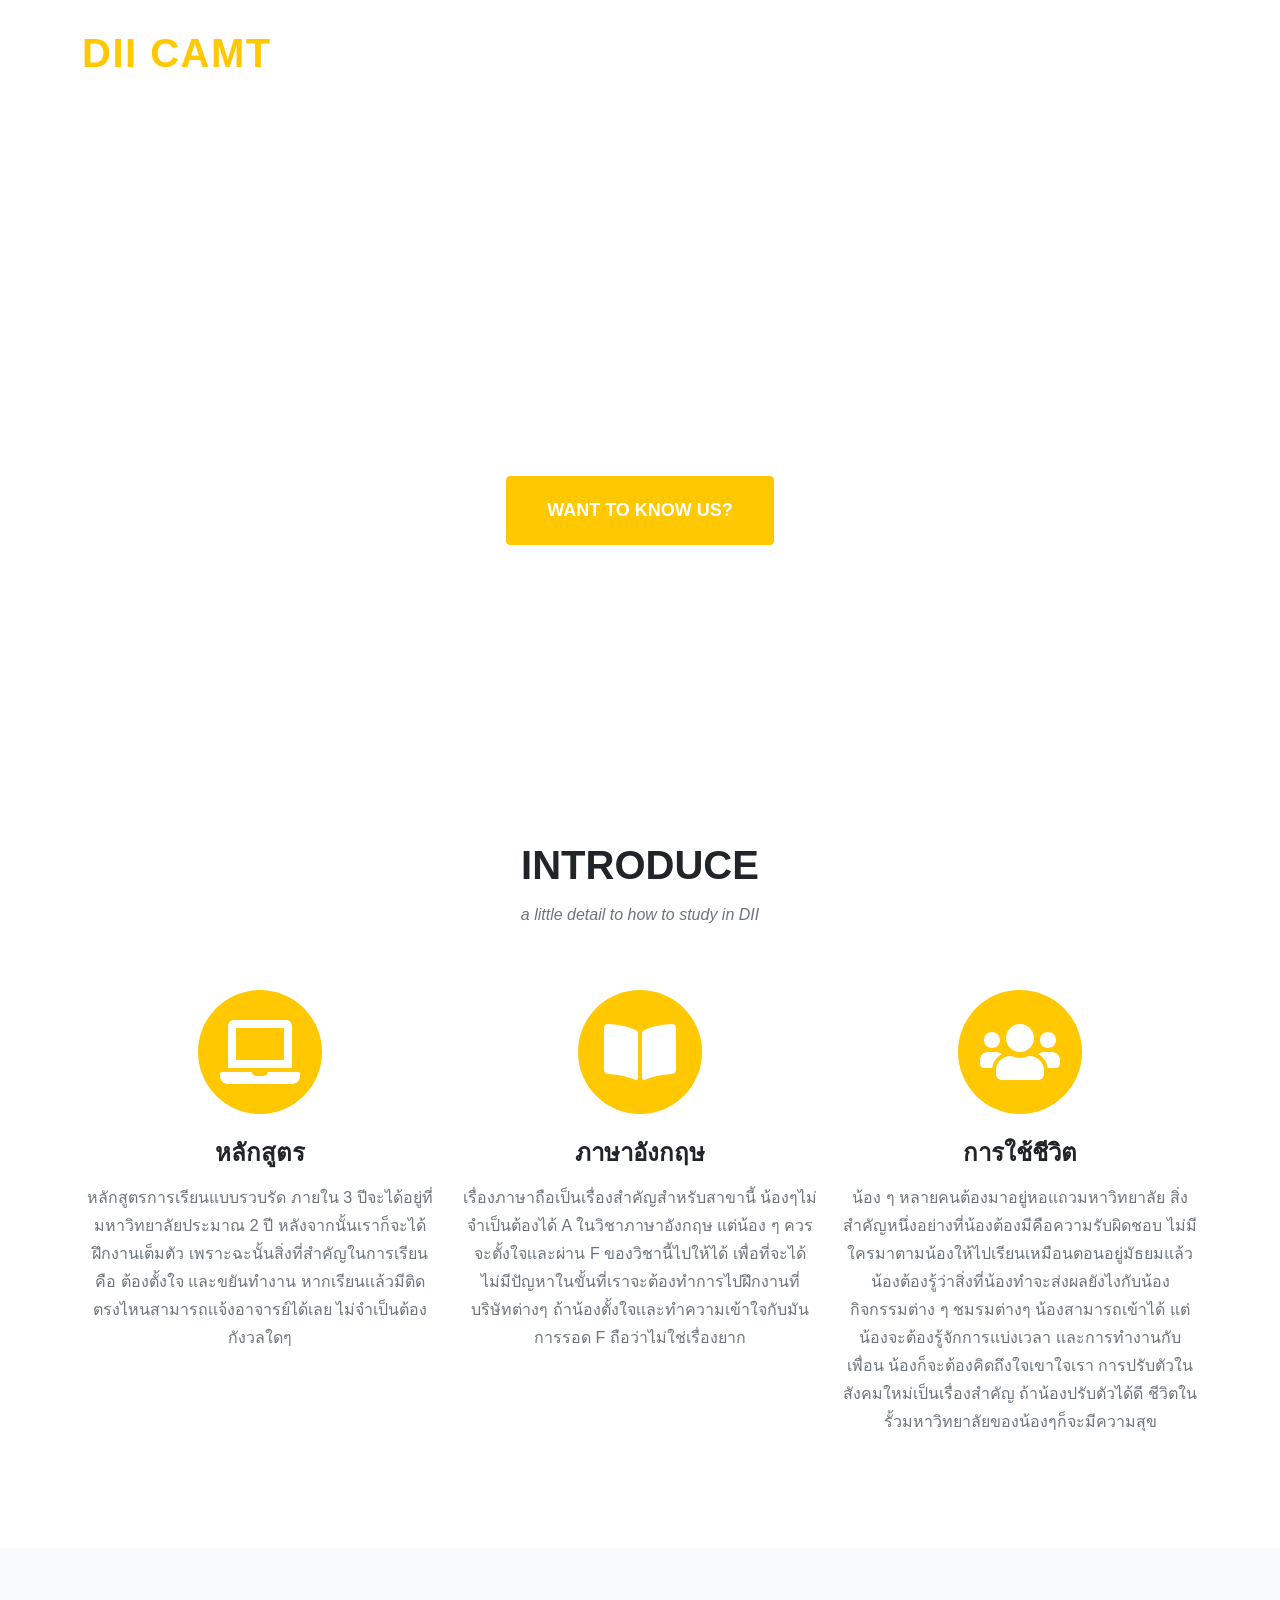
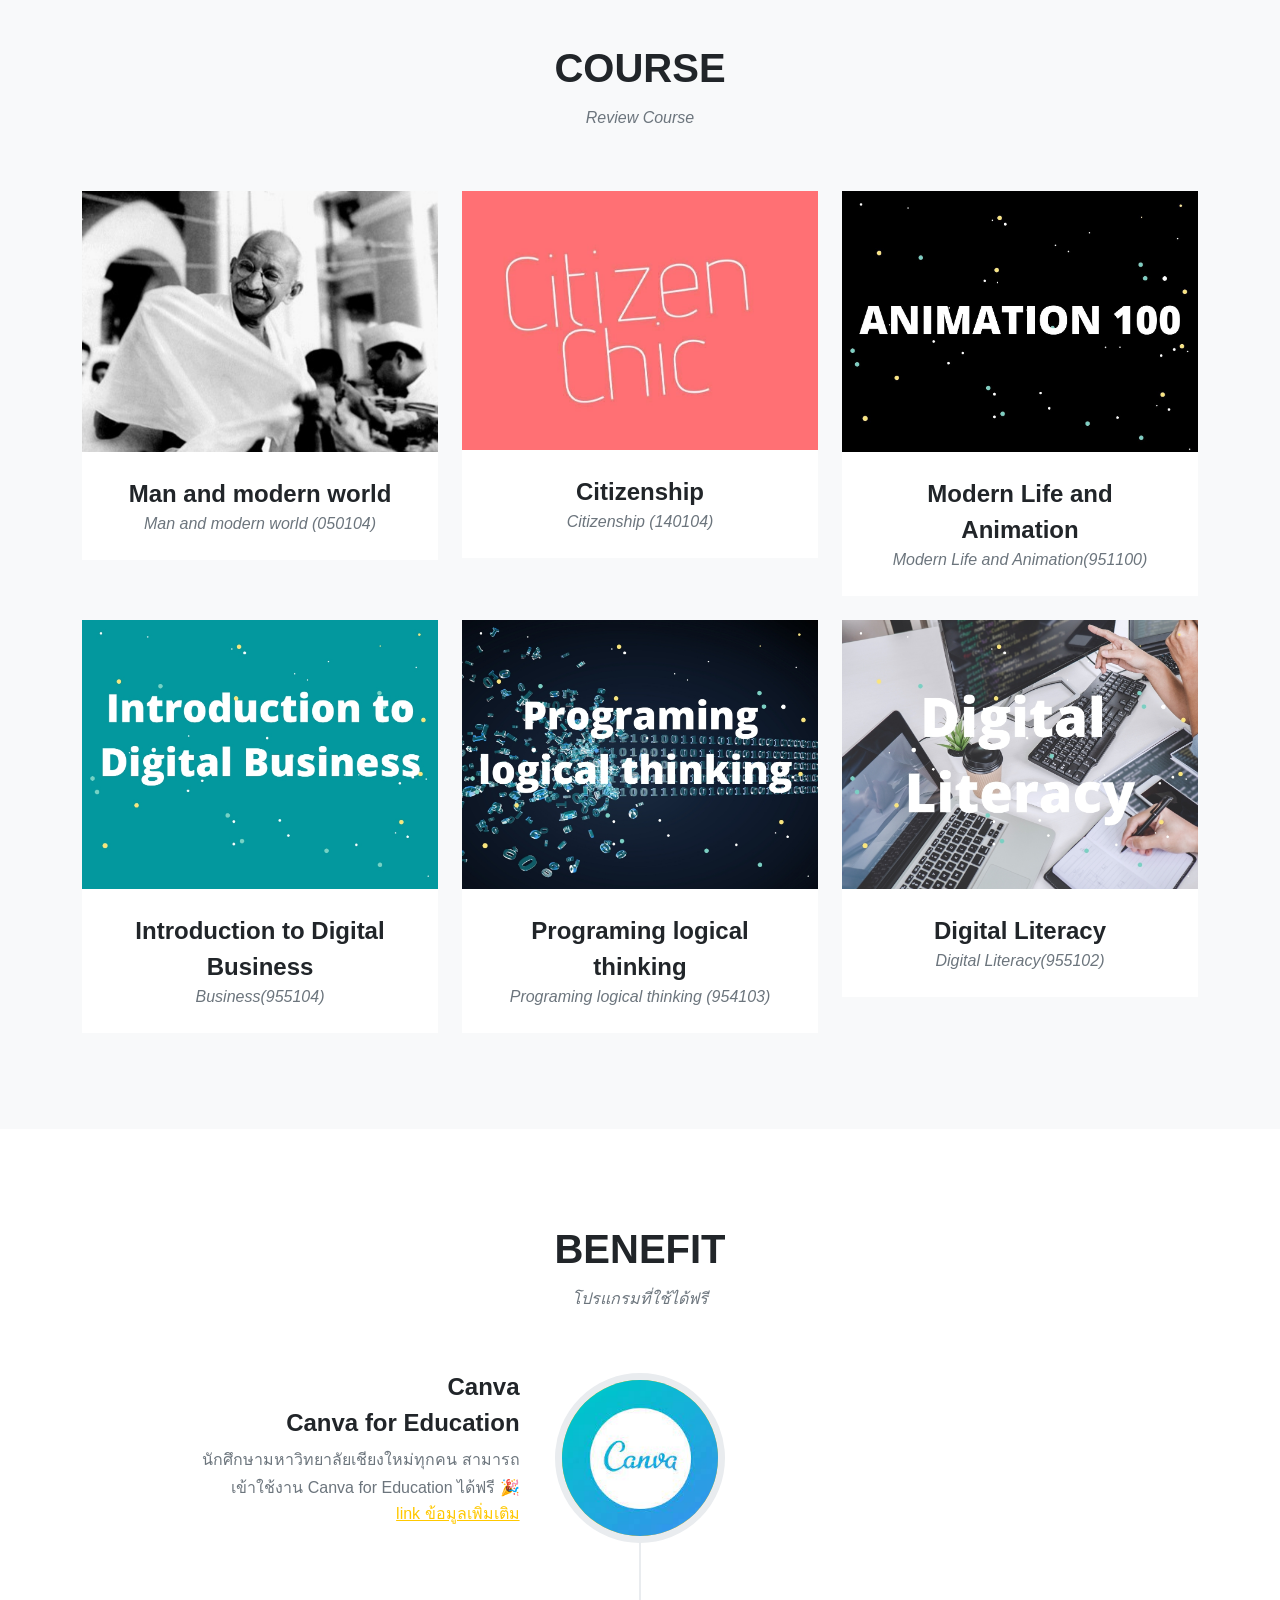
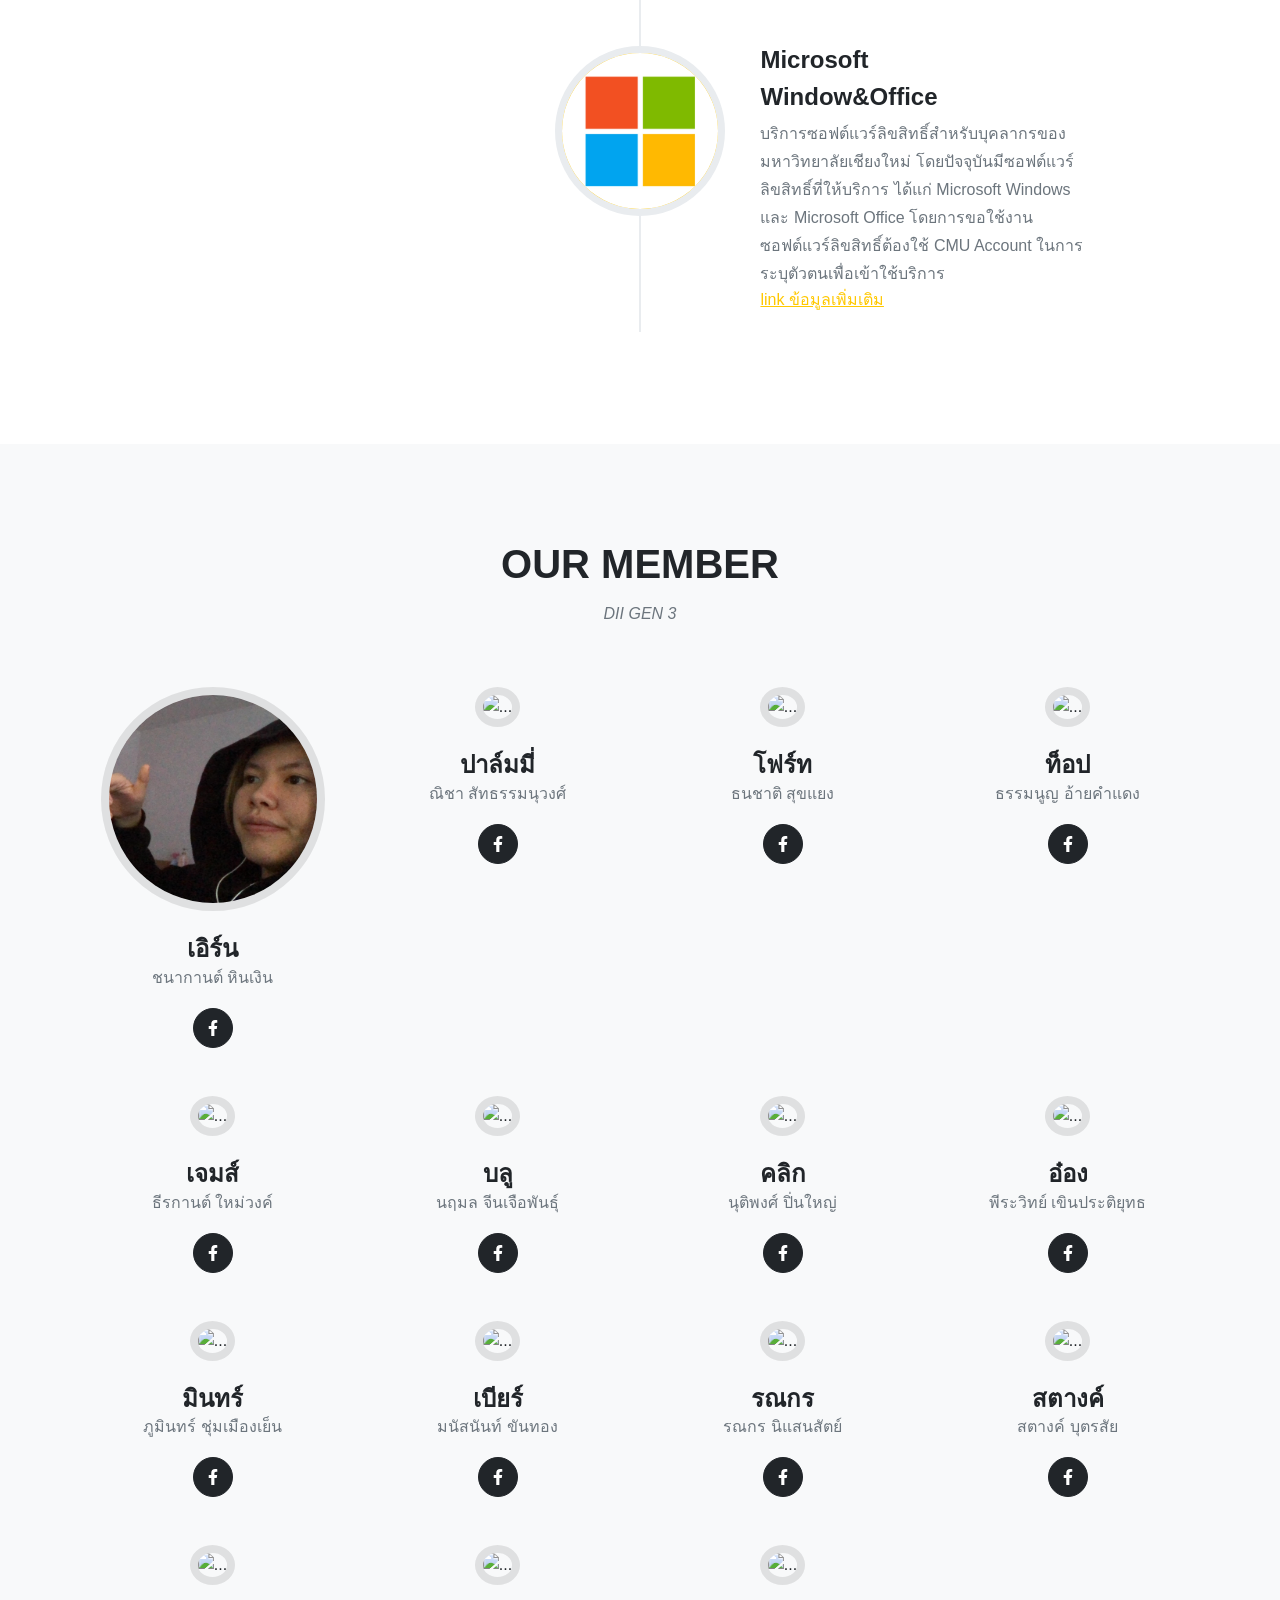
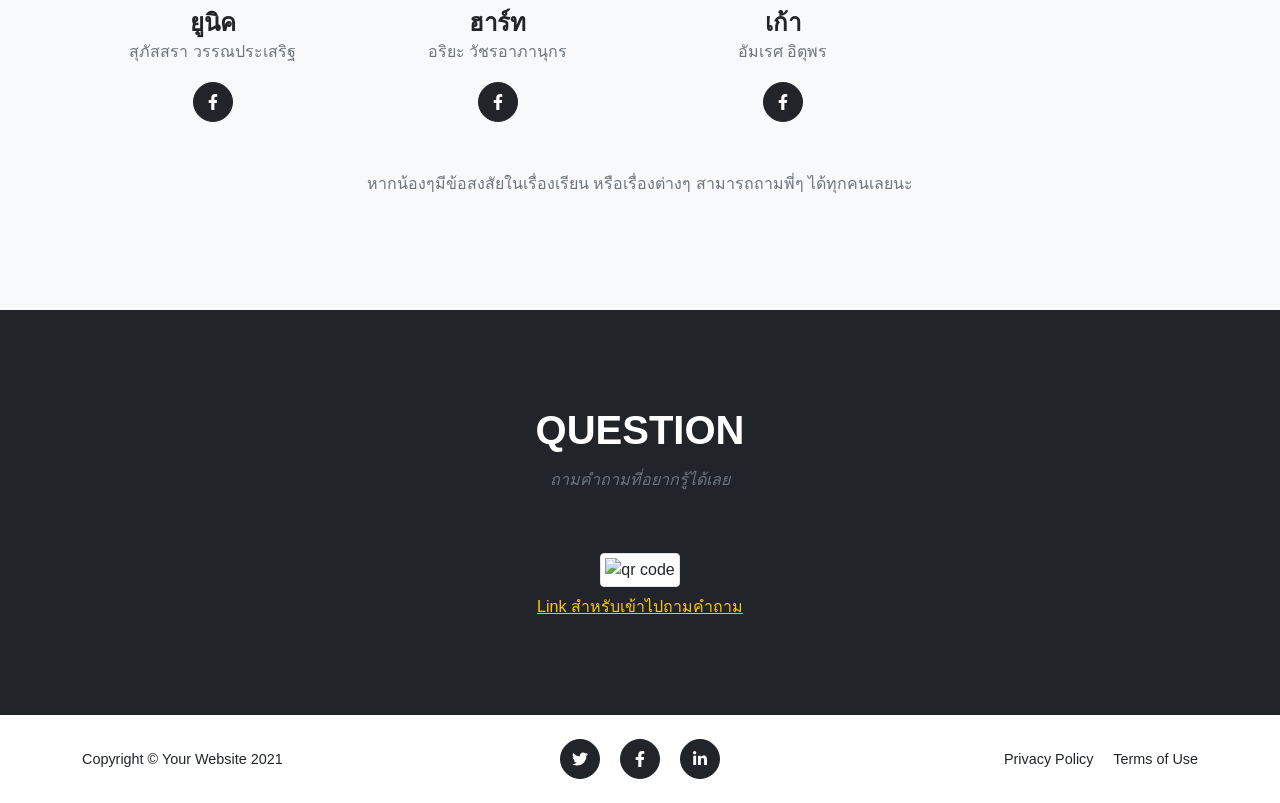
==== commit 7b5f3ddc: "make responsive" ====
--- a/index.html
+++ b/index.html
@@ -304,7 +304,7 @@
       <div class="container">
         <div class="text-center">
           <h2 class="section-heading text-uppercase">Our Member</h2>
-          <h3 class="section-subheading text-muted">DII GEN 2</h3>
+          <h3 class="section-subheading text-muted">DII GEN 3</h3>
         </div>
         <div class="row">
           <div class="col-lg-3">
@@ -453,8 +453,16 @@
           <h3 class="section-subheading text-muted">
               ถามคำถามที่อยากรู้ได้เลย
         </h3>
-        <img src="https://assets.padletcdn.com/padlets/h2y0jc6wn5iu7kzg/qr_code.png" alt="" width="500px">
-        <div class="row">
+        <div>
+        </div>
+        <div class="container-fluid">
+          <div class="row">
+            <div class="col-12 px-0">
+              <img class="img-thumbnail" src="https://assets.padletcdn.com/padlets/h2y0jc6wn5iu7kzg/qr_code.png" width="400" alt="qr code">
+            </div>
+          </div>  
+        </div>
+        <div class="row mt-2">
             <div class="col-lg-8 mx-auto text-center">
               <a href="https://padlet.com/theerakarnmaiwong/h2y0jc6wn5iu7kzg">Link สำหรับเข้าไปถามคำถาม</a>
             </div>
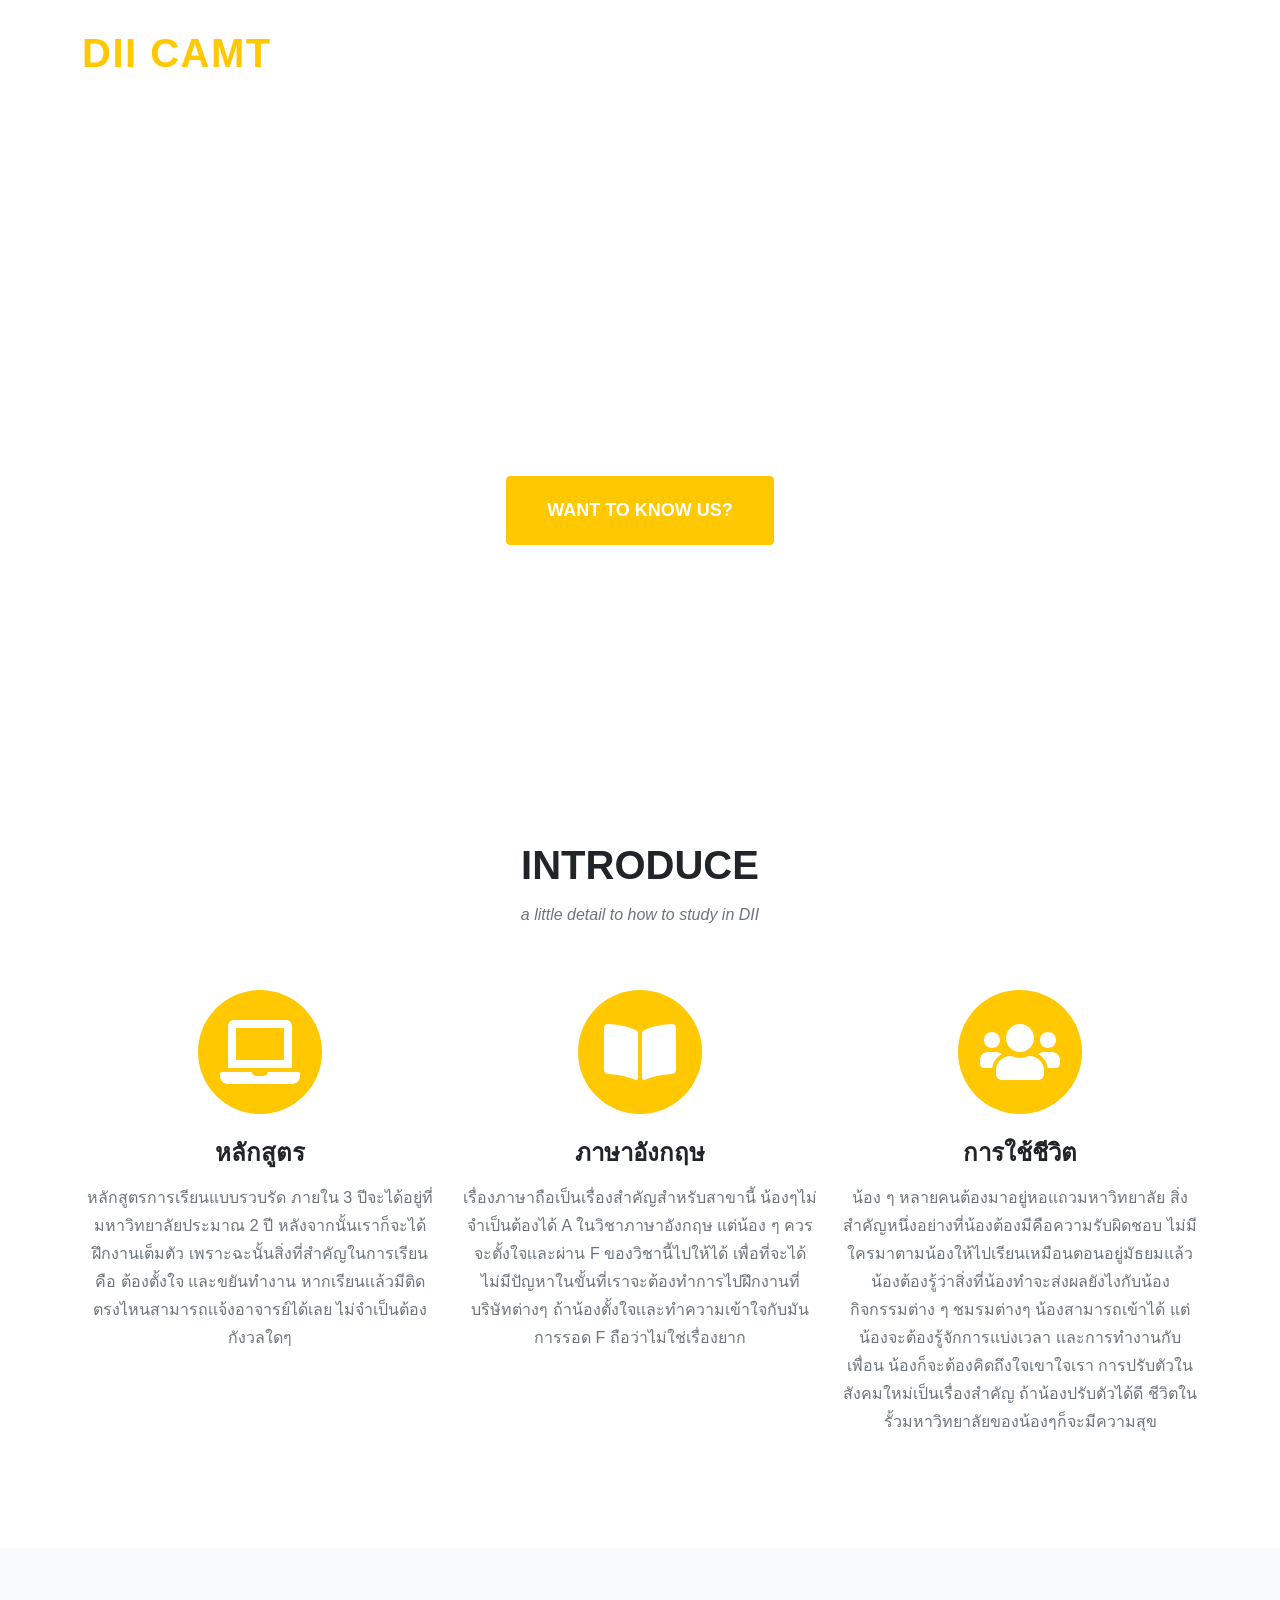
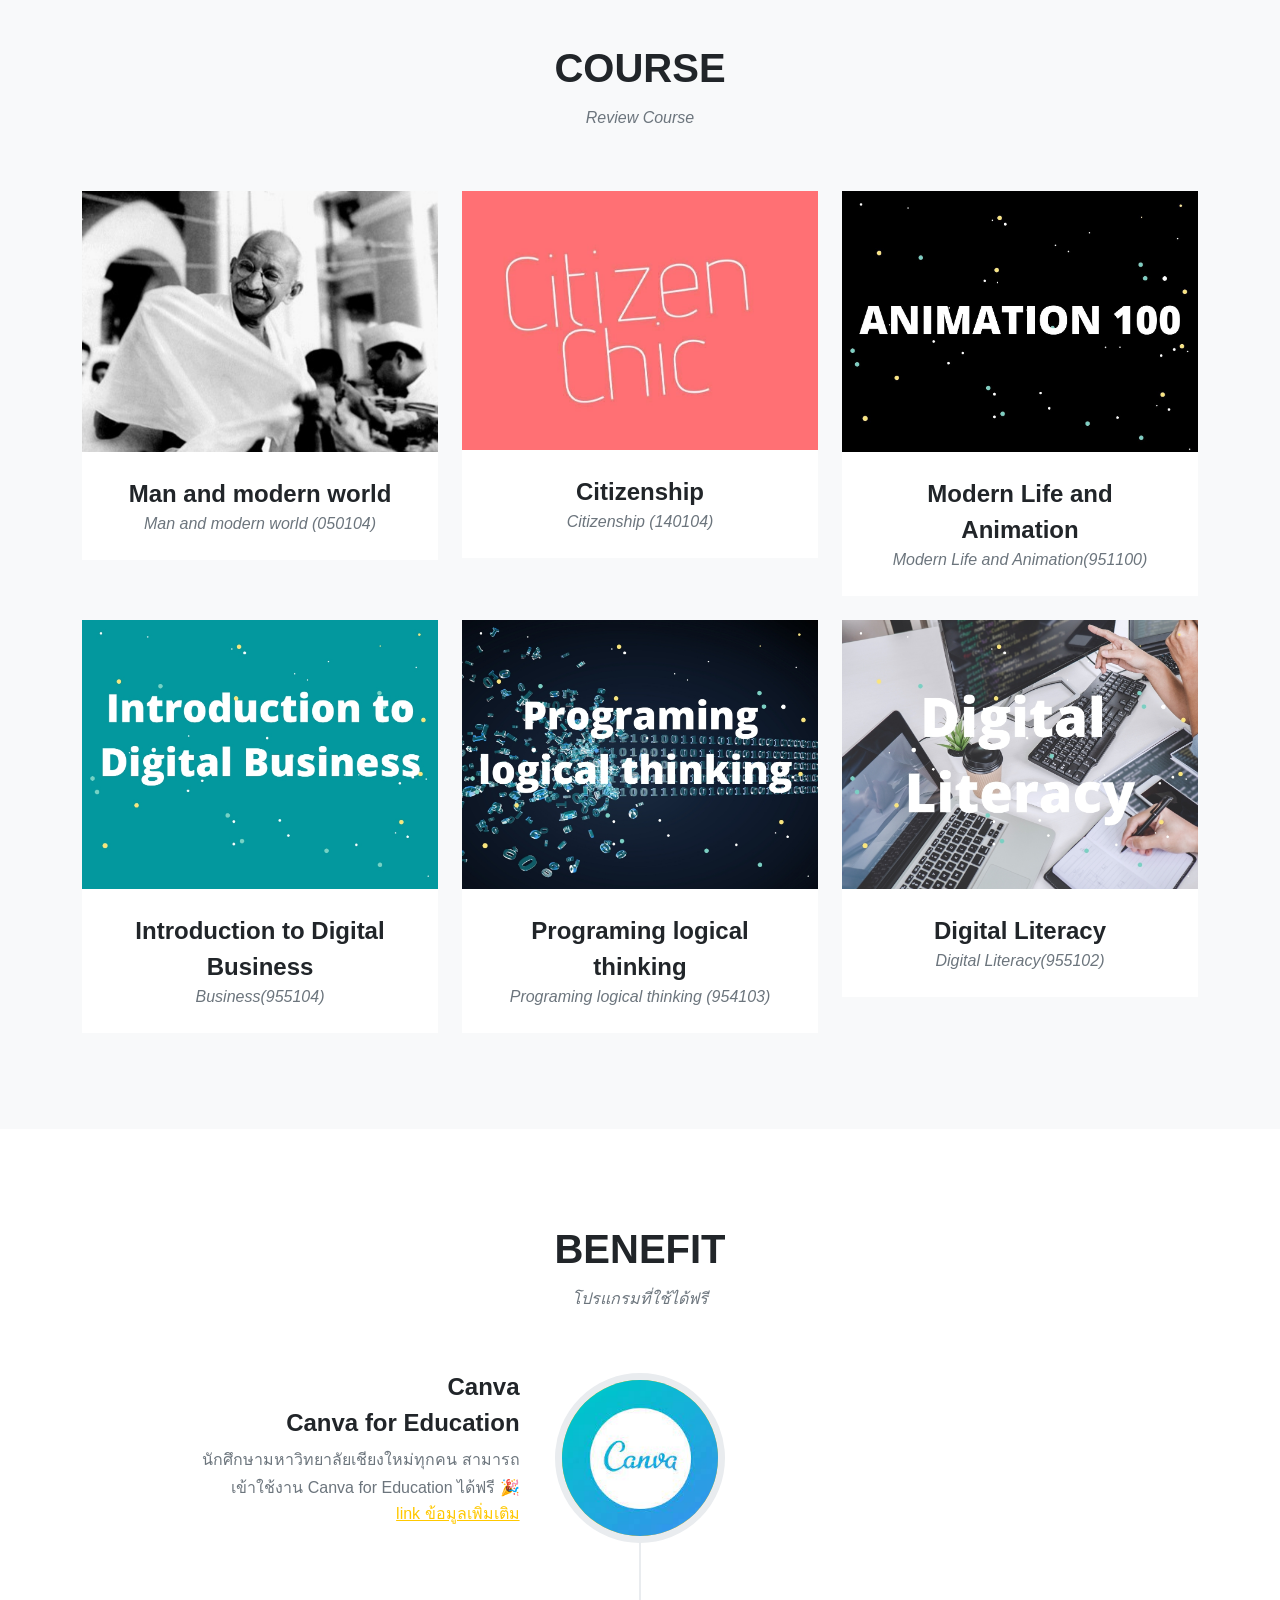
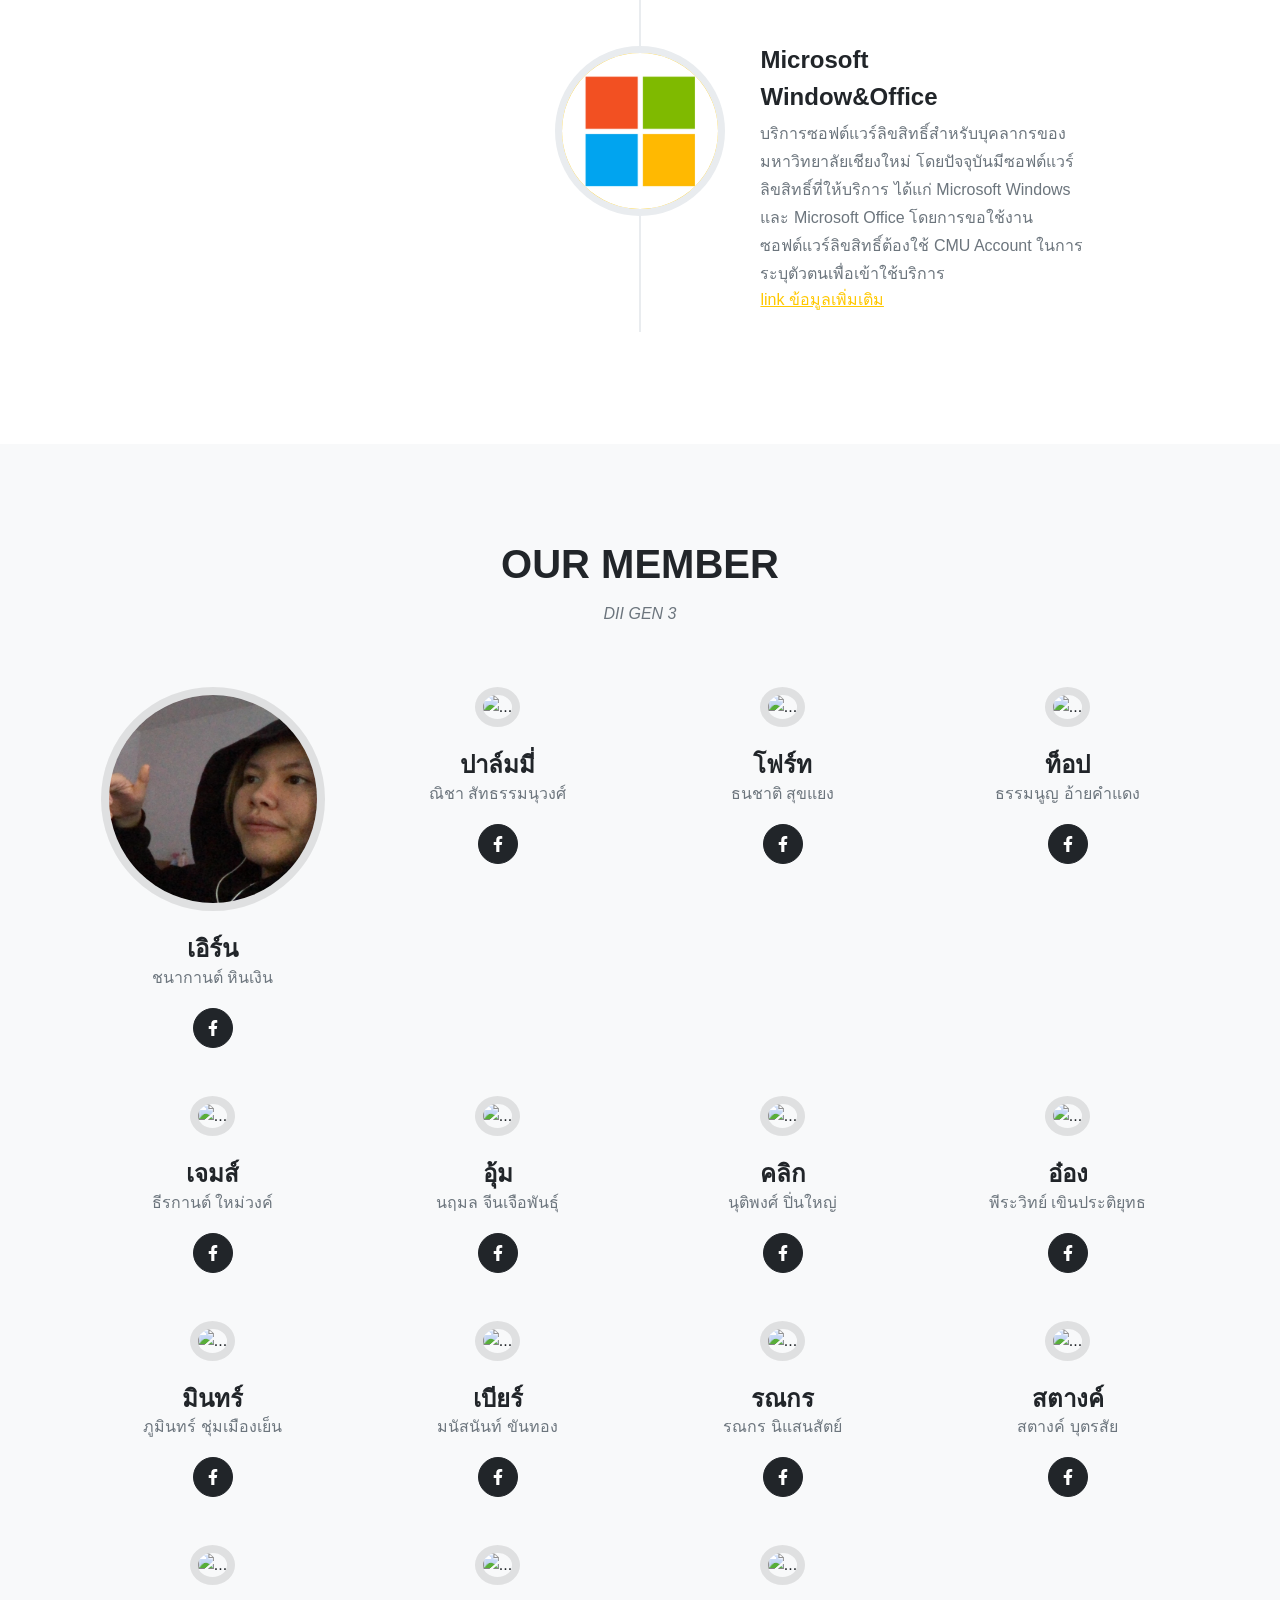
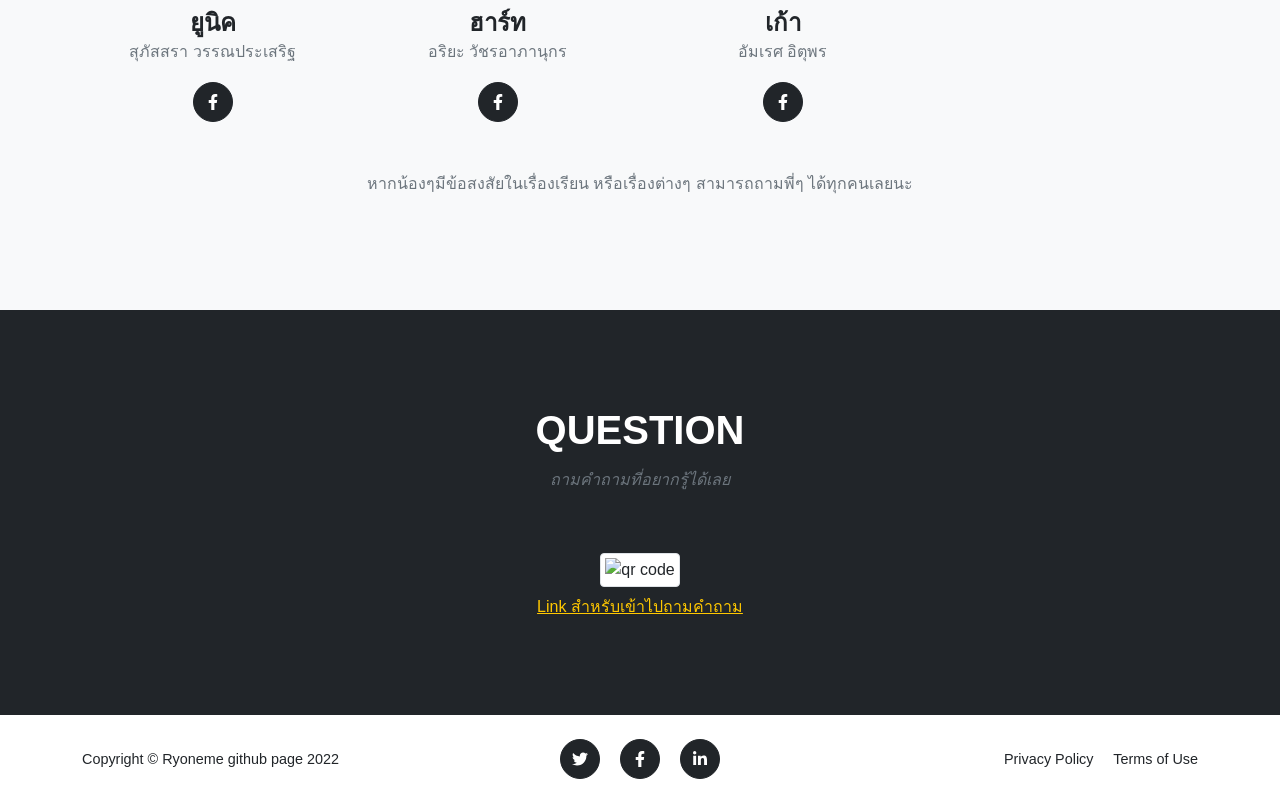
==== commit 8fa607b9: "hot fix name" ====
--- a/index.html
+++ b/index.html
@@ -352,7 +352,7 @@
           <div class="col-lg-3">
             <div class="team-member">
               <img class="mx-auto rounded-circle" src="https://scontent.fcnx2-1.fna.fbcdn.net/v/t39.30808-1/274205706_1620442768289779_5403146840938010029_n.jpg?stp=dst-jpg_p480x480&_nc_cat=108&ccb=1-7&_nc_sid=7206a8&_nc_eui2=AeEkQsNkCL3MIV6OIhdC7lTGsd9CbB4HUEax30JsHgdQRjcJ9WDFbc0UCseYi7cPsGytC7d5Qp0JwHL-Nea-MVot&_nc_ohc=-Vy2eYS4P6gAX_QppUT&_nc_ht=scontent.fcnx2-1.fna&oh=00_AT-Ldo6hqd5S3nnjzuhdsS3eRz4Ew6VOjAjtYw4qhYD_hA&oe=62A37C73" alt="...">
-              <h4>บลู</h4>
+              <h4>อุ้ม</h4>
               <p class="text-muted">นฤมล จีนเจือพันธุ์</p>
               <a class="btn btn-dark btn-social mx-2" href="https://www.facebook.com/profile.php?id=100009722131927" target="_blank"><svg class="svg-inline--fa fa-facebook-f fa-w-10" aria-hidden="true" focusable="false" data-prefix="fab" data-icon="facebook-f" role="img" xmlns="http://www.w3.org/2000/svg" viewBox="0 0 320 512" data-fa-i2svg=""><path fill="currentColor" d="M279.14 288l14.22-92.66h-88.91v-60.13c0-25.35 12.42-50.06 52.24-50.06h40.42V6.26S260.43 0 225.36 0c-73.22 0-121.08 44.38-121.08 124.72v70.62H22.89V288h81.39v224h100.17V288z"></path></svg><!-- <i class="fab fa-facebook-f"></i> Font Awesome fontawesome.com --></a>
             </div>
@@ -477,7 +477,7 @@
       <div class="container">
         <div class="row align-items-center">
           <div class="col-lg-4 text-lg-start">
-            Copyright © Your Website 2021
+            Copyright © Ryoneme github page 2022
           </div>
           <div class="col-lg-4 my-3 my-lg-0">
             <a class="btn btn-dark btn-social mx-2" href="./#!"><svg class="svg-inline--fa fa-twitter fa-w-16" aria-hidden="true" focusable="false" data-prefix="fab" data-icon="twitter" role="img" xmlns="http://www.w3.org/2000/svg" viewBox="0 0 512 512" data-fa-i2svg=""><path fill="currentColor" d="M459.37 151.716c.325 4.548.325 9.097.325 13.645 0 138.72-105.583 298.558-298.558 298.558-59.452 0-114.68-17.219-161.137-47.106 8.447.974 16.568 1.299 25.34 1.299 49.055 0 94.213-16.568 130.274-44.832-46.132-.975-84.792-31.188-98.112-72.772 6.498.974 12.995 1.624 19.818 1.624 9.421 0 18.843-1.3 27.614-3.573-48.081-9.747-84.143-51.98-84.143-102.985v-1.299c13.969 7.797 30.214 12.67 47.431 13.319-28.264-18.843-46.781-51.005-46.781-87.391 0-19.492 5.197-37.36 14.294-52.954 51.655 63.675 129.3 105.258 216.365 109.807-1.624-7.797-2.599-15.918-2.599-24.04 0-57.828 46.782-104.934 104.934-104.934 30.213 0 57.502 12.67 76.67 33.137 23.715-4.548 46.456-13.32 66.599-25.34-7.798 24.366-24.366 44.833-46.132 57.827 21.117-2.273 41.584-8.122 60.426-16.243-14.292 20.791-32.161 39.308-52.628 54.253z"></path></svg><!-- <i class="fab fa-twitter"></i> Font Awesome fontawesome.com --></a>
